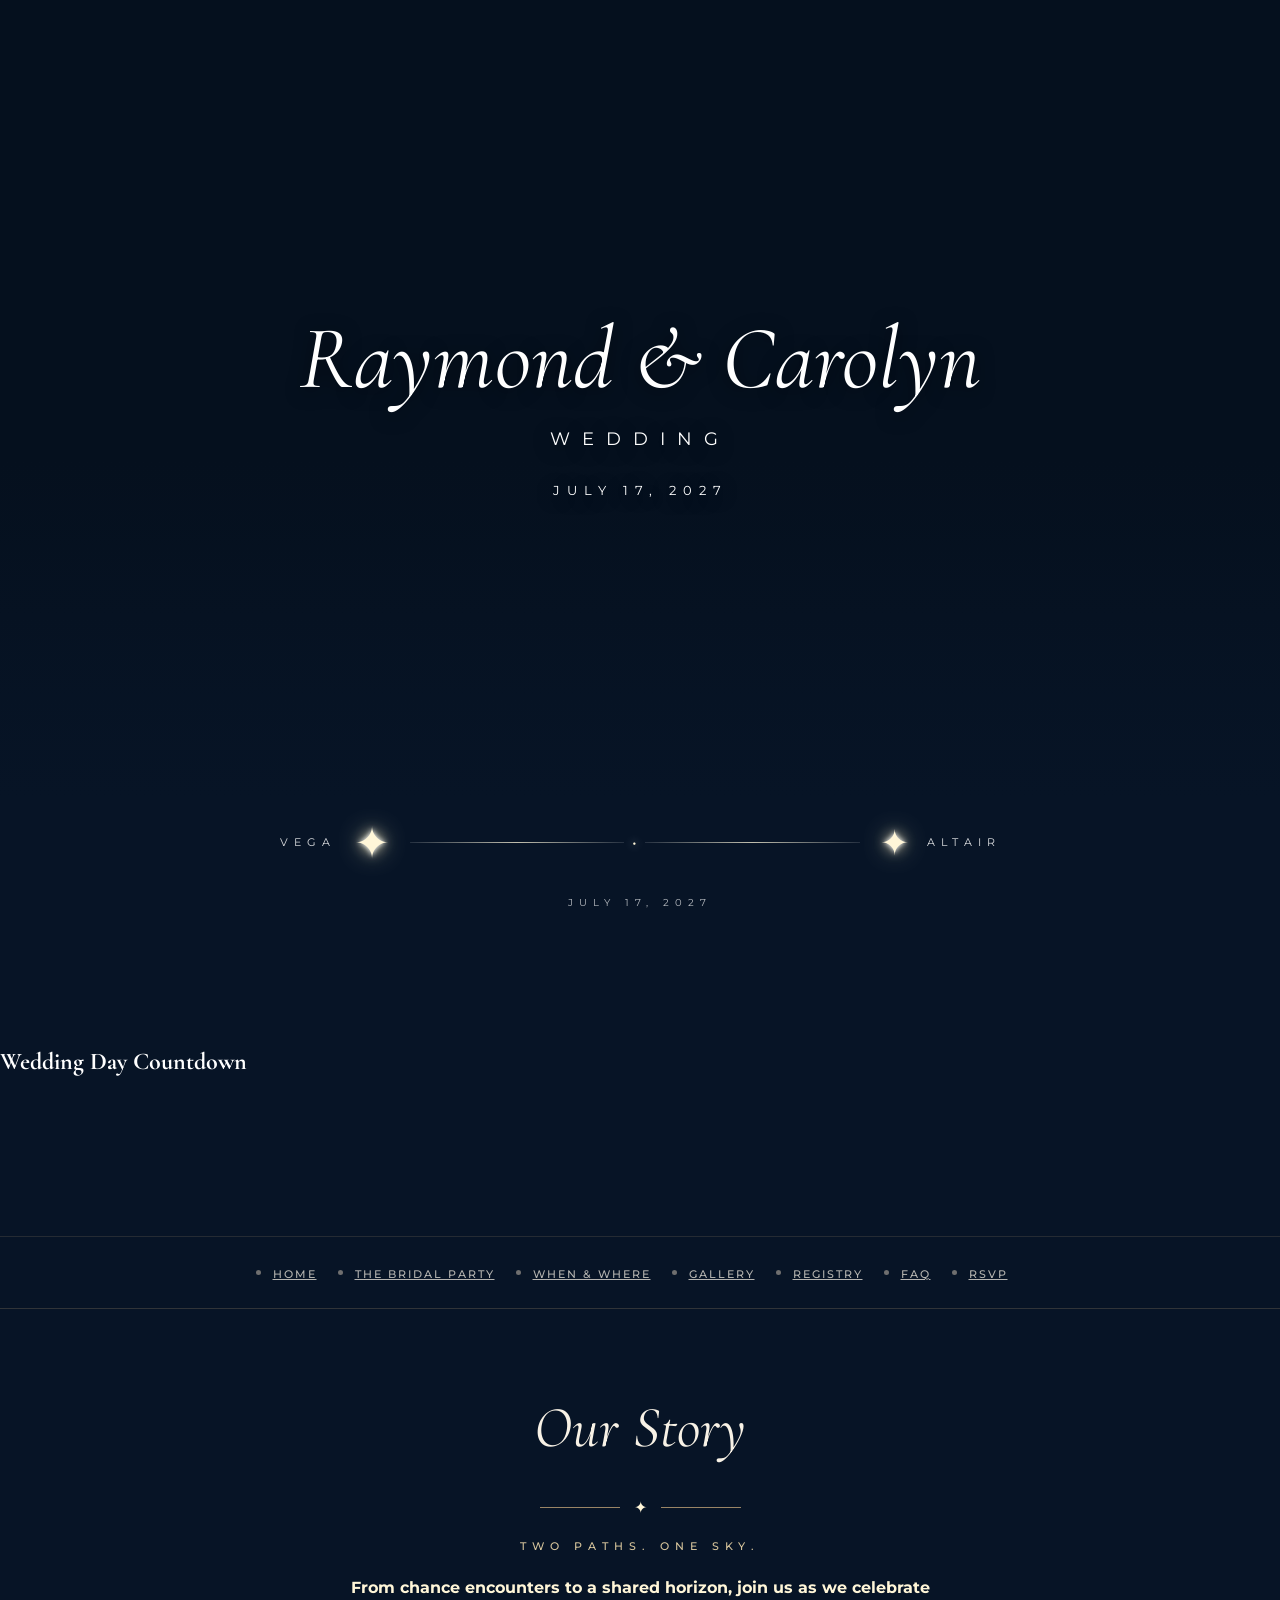
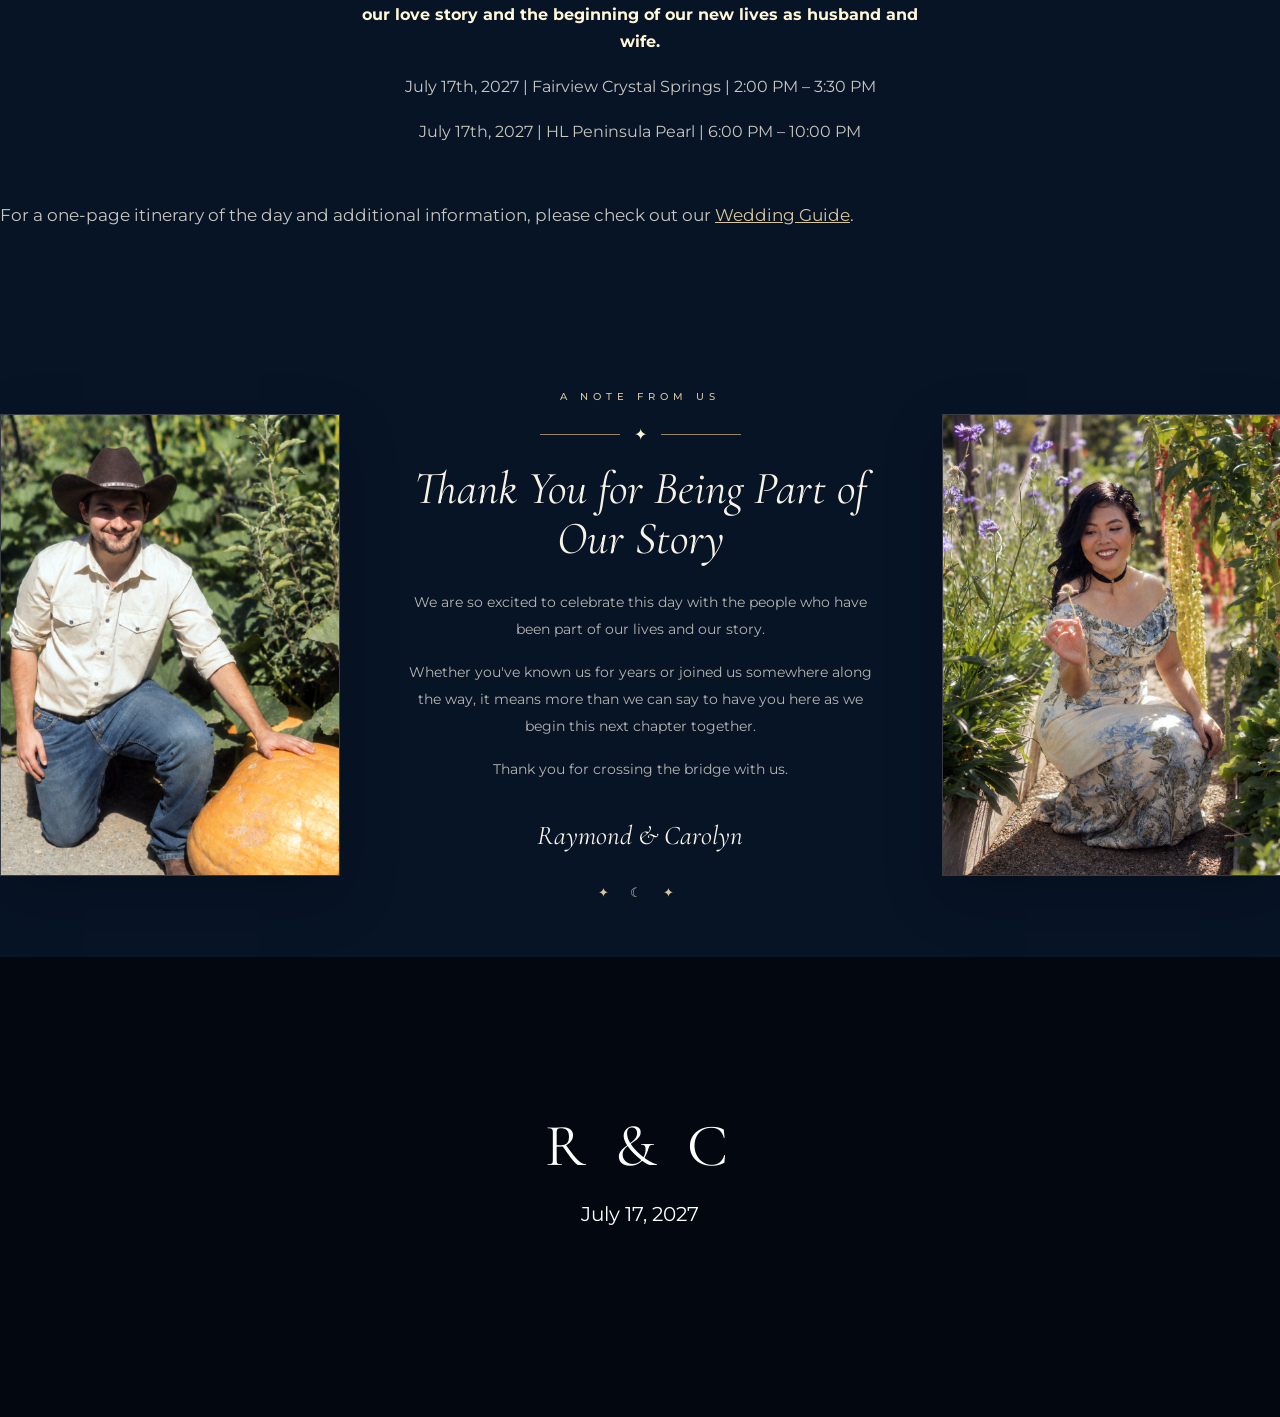
==== index.html @ 1fd416aa "Update index.html" ====
<!DOCTYPE html>
<html class="no-js" lang="en">

<head>
    <meta charset="utf-8">
    <meta http-equiv="X-UA-Compatible" content="IE=edge">
    <title>Raymond &amp; Carolyn's Wedding</title>
    <meta name="viewport" content="width=device-width, initial-scale=1">
    <meta name="description" content="Raymond &amp; Carolyn's Wedding — July 17, 2027">
    <link rel="icon" type="image/png" href="/images/favicon.png">
    <link rel="preconnect" href="https://fonts.googleapis.com">
    <link rel="preconnect" href="https://fonts.gstatic.com" crossorigin>
    <link href="https://fonts.googleapis.com/css2?family=Cormorant+Garamond:ital,wght@0,400;0,600;0,700;1,400&family=Montserrat:wght@300;400;500;600&display=swap" rel="stylesheet">
    <link rel="stylesheet" href="/css/animate.css">
    <link rel="stylesheet" href="/css/icomoon.css">
    <link rel="stylesheet" href="/css/bootstrap.css">
    <link rel="stylesheet" href="/css/superfish.css">
    <link rel="stylesheet" href="/css/magnific-popup.css">
    <link rel="stylesheet" href="/css/style.css?v=9">
    <script src="/js/modernizr-2.6.2.min.js"></script>
</head>

<body>
    <div id="fh5co-wrapper">
        <div id="fh5co-page">
            <section class="wedding-hero" data-section="home">
                <div class="wedding-hero-photo" aria-hidden="true"></div>
                <div class="wedding-hero-overlay" aria-hidden="true"></div>
                <div class="wedding-hero-content">
                    <h1>Raymond &amp; Carolyn</h1>
                    <h2>Wedding</h2>
                    <p>July 17, 2027</p>
                </div>
                <div class="wedding-hero-fade" aria-hidden="true"></div>
            </section>
            <section class="celestial-divider" aria-label="Vega and Altair">
                <div class="celestial-stars">
                    <div class="celestial-person"><span class="star-name">VEGA</span><span class="celestial-star vega-star">✦</span></div>
                    <div class="celestial-bridge" aria-hidden="true"><span class="bridge-line"></span><span class="bridge-star">•</span><span class="bridge-line"></span></div>
                    <div class="celestial-person"><span class="celestial-star altair-star">✦</span><span class="star-name">ALTAIR</span></div>
                </div>
                <p class="celestial-date">July 17, 2027</p>
            </section>
            <section id="fh5co-countdown" class="starry-section">
                <div class="container">
                    <div class="row">
                        <div class="col-md-8 col-md-offset-2 text-center animate-box">
                            <h1>Wedding Day Countdown</h1>
                            <p class="countdown"><span id="days"></span><span id="hours"></span><span id="minutes"></span><span id="seconds"></span></p>
                        </div>
                    </div>
                </div>
            </section>
            <header id="fh5co-header-section" class="sticky-banner">
                <div class="container">
                    <div class="nav-header"><a href="#" class="js-fh5co-nav-toggle fh5co-nav-toggle dark"><i></i></a>
                        <nav id="fh5co-menu-wrap" aria-label="Main navigation">
                            <ul class="sf-menu" id="fh5co-primary-menu">
                                <li class="active"><a href="/">Home</a></li>
                                <li><a href="/bridal-party/">The Bridal Party</a></li>
                                <li><a href="/when-where/">When &amp; Where</a></li>
                                <li><a href="/gallery/">Gallery</a></li>
                                <li><a href="/registry/">Registry</a></li>
                                <li><a href="/faq/">FAQ</a></li>
                                <li><a href="/rsvp/">RSVP</a></li>
                            </ul>
                        </nav>
                    </div>
                </div>
            </header>
            <section id="fh5co-couple" class="fh5co-section-gray">
                <div class="container">
                    <div class="story-intro animate-box">
                        <h2>Our Story</h2>
                        <div class="story-heading-divider" aria-hidden="true"><span></span><b>✦</b><span></span></div>
                        <h3>Two Paths. One Sky.</h3>
                        <p><strong>From chance encounters to a shared horizon, join us as we celebrate our love story and the beginning of our new lives as husband and wife.</strong></p>
                        <p>July 17th, 2027 &vert; Fairview Crystal Springs &vert; 2:00 PM &ndash; 3:30 PM</p>
                        <p>July 17th, 2027 &vert; HL Peninsula Pearl &vert; 6:00 PM &ndash; 10:00 PM</p>
                    </div>
                    <div class="row animate-box">
                        <div class="col-md-8 col-md-offset-2 text-center heading-section">
                            <p>For a one-page itinerary of the day and additional information, please check out our <a href="https://docs.google.com/document/d/1FgSLX2xswx-aN0wTXBvqNlOdIldnVwaAH5G4FfvW1Qo/edit?usp=sharing" target="_blank" rel="noopener">Wedding Guide</a>.</p>
                        </div>
                    </div>
                </div>
            </section>
            <section class="home-note-section">
                <div class="container">
                    <div class="home-note-wrap">
                        <!-- RAY -->
                        <figure class="home-note-photo animate-box">
                            <img src="/images/altair-pumpkin.png" alt="Raymond beside a pumpkin in the garden" loading="lazy">
                        </figure>
                        <!-- NOTE -->
                        <div class="home-note-copy animate-box">
                            <p class="home-note-eyebrow">A Note From Us</p>
                            <div class="story-heading-divider" aria-hidden="true"><span></span><b>✦</b><span></span></div>
                            <h2>Thank You for Being Part of Our Story</h2>
                            <p>We are so excited to celebrate this day with the people who have been part of our lives and our story.</p>
                            <p>Whether you've known us for years or joined us somewhere along the way, it means more than we can say to have you here as we begin this next chapter together.</p>
                            <p>Thank you for crossing the bridge with us.</p>
                            <p class="home-note-signature"> Raymond &amp; Carolyn</p>
                            <div class="home-note-stars" aria-hidden="true">✦ ☾ ✦</div>
                        </div>
                        <!-- CAROLYN -->
                        <figure class="home-note-photo animate-box">
                            <img src="/images/vega-flower.png" alt="Carolyn among flowers in the garden" loading="lazy">
                        </figure>
                    </div>
                </div>
            </section>
            <br></br>
            <footer>
                <div id="footer">
                    <div class="container">
                        <div class="row">
                            <div class="col-md-12 text-center">
                                <h2>R &amp; C</h2>
                                <p>July 17, 2027</p>
                            </div>
                        </div>
                    </div>
                </div>
            </footer>
        </div>
    </div>
    <script src="/js/jquery.min.js"></script>
    <script src="/js/jquery.easing.1.3.js"></script>
    <script src="/js/bootstrap.min.js"></script>
    <script src="/js/jquery.waypoints.min.js"></script>
    <script src="/js/jquery.stellar.min.js"></script>
    <script src="/js/hoverIntent.js"></script>
    <script src="/js/superfish.js"></script>
    <script src="/js/jquery.magnific-popup.min.js"></script>
    <script src="/js/magnific-popup-options.js"></script>
    <script src="/js/sticky.js"></script>
    <script src="/js/main.js"></script>
</body>

</html>
---- css/style.css ----
@font-face {
  font-family: 'icomoon';
  src: url("../fonts/icomoon/icomoon.eot?srf3rx");
  src: url("../fonts/icomoon/icomoon.eot?srf3rx#iefix") format("embedded-opentype"),
       url("../fonts/icomoon/icomoon.ttf?srf3rx") format("truetype"),
       url("../fonts/icomoon/icomoon.woff?srf3rx") format("woff"),
       url("../fonts/icomoon/icomoon.svg?srf3rx#icomoon") format("svg");
  font-weight: normal;
  font-style: normal;
}

:root {
  --navy: #071426;
  --midnight: #182845;
  --blue: #3E5A9A;
  --cornflower: #5F93E4;
  --ivory: #F5F2E9;
  --gold: #C2A679;
  --plum: #524566;
  --ink: #24324a;
}

html, body {
  margin: 0;
  padding: 0;
}

body {
  font-family: 'Montserrat', sans-serif;
  line-height: 1.7;
  font-size: 16px;
  background: #fff;
  color: #6f6f6f;
  overflow-x: hidden;
}

a {
  color: var(--blue);
  transition: .25s ease;
}

a:hover, a:focus {
  color: var(--midnight);
  text-decoration: none;
}

h1, h2, h3, h4, h5, h6 {
  font-family: 'Cormorant Garamond', serif;
  color: var(--ink);
}

p {
  font-family: 'Montserrat', sans-serif;
}

/* =========================================================
   HERO
   The CSS file lives in /css, so ../images/ is intentional.
   ========================================================= */

.wedding-hero {
  position: relative;
  width: 100%;
  height: 800px;
  overflow: hidden;
  background: var(--navy);
}

.wedding-hero-photo {
  position: absolute;
  inset: 0;
  background-image: url("../images/hat-kiss-zoom.png");
  background-size: 125%;
  background-position: center 40%;
  background-repeat: no-repeat;
  z-index: 0;
}

.wedding-hero-overlay {
  position: absolute;
  inset: 0;
  background: rgba(0, 0, 0, .22);
  z-index: 1;
}

.wedding-hero-content {
  position: absolute;
  z-index: 3;
  top: 51%;
  left: 50%;
  transform: translate(-50%, -50%);
  width: 92%;
  text-align: center;
  color: #fff;
  text-shadow: 0 3px 18px rgba(0,0,0,.55);
}

.wedding-hero-content h1 {
  margin: 0;
  color: #fff;
  font-size: clamp(54px, 7vw, 92px);
  font-weight: 400;
  font-style: italic;
  line-height: 1;
}

.wedding-hero-content h2 {
  margin: 20px 0 0;
  color: #fff;
  font-family: 'Montserrat', sans-serif;
  font-size: 18px;
  font-weight: 400;
  text-transform: uppercase;
  letter-spacing: 12px;
}

.wedding-hero-content p {
  margin: 25px 0 0;
  color: #fff;
  font-size: 13px;
  text-transform: uppercase;
  letter-spacing: 7px;
}

.wedding-hero-fade {
  position: absolute;
  z-index: 2;
  left: 0;
  right: 0;
  bottom: 0;
  height: 340px;
  pointer-events: none;
  background: linear-gradient(
    to bottom,
    rgba(7,20,38,0) 0%,
    rgba(7,20,38,.18) 20%,
    rgba(7,20,38,.65) 58%,
    var(--navy) 100%
  );
}

/* =========================================================
   VEGA + ALTAIR
   ========================================================= */

.celestial-divider {
  position: relative;
  margin-top: -1px;
  padding: 22px 30px 76px;
  overflow: hidden;
  text-align: center;
  color: #fff;
  background: transparent;
}

.celestial-stars {
  display: flex;
  align-items: center;
  justify-content: center;
  gap: 20px;
  max-width: 900px;
  margin: 0 auto;
}

.celestial-person {
  display: flex;
  align-items: center;
  gap: 18px;
  white-space: nowrap;
}

.star-name {
  font-family: 'Montserrat', sans-serif;
  color: rgba(255,255,255,.85);
  font-size: 11px;
  font-weight: 400;
  letter-spacing: 6px;
}

.celestial-star {
  display: inline-block;
  color: #fff6d8;
  line-height: 1;
  text-shadow:
    0 0 5px #fff,
    0 0 13px rgba(255,244,198,.95),
    0 0 28px rgba(255,244,198,.65);
}

.vega-star { font-size: 43px; }
.altair-star { font-size: 35px; }

.celestial-bridge {
  display: flex;
  flex: 1;
  align-items: center;
  max-width: 450px;
}

.bridge-line {
  flex: 1;
  height: 1px;
  background: linear-gradient(to right,
    rgba(255,255,255,.12),
    rgba(255,248,220,.75),
    rgba(255,255,255,.12));
}

.bridge-star {
  margin: 0 8px;
  color: #fff6d8;
  text-shadow: 0 0 8px #fff;
}

.celestial-date {
  margin: 30px 0 0;
  color: rgba(255,255,255,.7);
  font-size: 10px;
  text-transform: uppercase;
  letter-spacing: 6px;
}

/* =========================================================
   COUNTDOWN
   ========================================================= */

.starry-section {
  background: transparent;
  color: #fff;
}

#fh5co-countdown {
  padding: 55px 0;
}

#fh5co-countdown h1 {
  color: #fff;
  margin: 0 0 20px;
}

#fh5co-countdown .countdown {
  margin: 0;
  color: #fff;
  font-size: 46px;
}

#fh5co-countdown .countdown span {
  display: inline-block;
  margin: 0 22px;
}

#fh5co-countdown .countdown small {
  display: block;
  font-size: 13px;
  font-family: 'Montserrat', sans-serif;
}

/* =========================================================
   NAVIGATION / TEMPLATE JS HOOKS
   ========================================================= */

#fh5co-header-section {
  position: relative;
  z-index: 1022;
  width: 100%;
  background: rgba(255,255,255,.97);
  box-shadow: 0 1px 12px rgba(0,0,0,.06);
}

.stuck {
  position: fixed !important;
  top: 0 !important;
  left: 0;
  box-shadow: 0 2px 12px rgba(0,0,0,.08);
}

.nav-header {
  position: relative;
  float: left;
  width: 100%;
}

#fh5co-menu-wrap {
  position: relative;
  z-index: 2;
  display: block;
  float: right;
  margin-top: 10px;
}

.sf-menu {
  float: right;
  margin: 7px 0 0 !important;
}

.sf-menu a,
#fh5co-menu-wrap .sf-menu a {
  border: 0 !important;
  background: transparent !important;
  color: rgba(24,40,69,.72);
  font-family: 'Montserrat', sans-serif;
  font-size: 12px !important;
  font-weight: 500;
  letter-spacing: 1px;
  text-transform: uppercase;
}

.sf-menu a:hover,
.sf-menu a:focus,
.sf-menu li.active a {
  color: var(--blue) !important;
}

.sf-menu li,
.sf-menu li:hover,
.sf-menu li.sfHover {
  background: transparent;
}

/* Mobile menu icon */
.fh5co-nav-toggle {
  position: absolute;
  top: 0;
  right: 0;
  z-index: 9999;
  display: none;
  margin-top: 2em;
  cursor: pointer;
}

.fh5co-nav-toggle i,
.fh5co-nav-toggle i::before,
.fh5co-nav-toggle i::after {
  width: 30px;
  height: 2px;
  background: #111;
}

.fh5co-nav-toggle i {
  position: relative;
  display: inline-block;
}

.fh5co-nav-toggle i::before,
.fh5co-nav-toggle i::after {
  content: "";
  position: absolute;
  left: 0;
  transition: .2s;
}

.fh5co-nav-toggle i::before { top: -7px; }
.fh5co-nav-toggle i::after { bottom: -7px; }
.fh5co-nav-toggle.active i { background: transparent; }
.fh5co-nav-toggle.active i::before { top: 0; transform: rotate(45deg); }
.fh5co-nav-toggle.active i::after { bottom: 0; transform: rotate(-45deg); }

#offcanvas-menu {
  position: fixed;
  top: 0;
  bottom: 0;
  right: -240px;
  z-index: 99;
  display: none;
  width: 240px;
  padding: 20px;
  overflow-y: auto;
  background: #222;
}

#offcanvas-menu ul {
  padding: 0;
  margin: 0;
}

#offcanvas-menu li {
  margin: 0 0 10px;
  list-style: none;
}

#offcanvas-menu a {
  color: rgba(255,255,255,.65);
}

/* =========================================================
   STORY / COUPLE
   ========================================================= */

.fh5co-section-gray {
  background: var(--ivory);
}

#fh5co-couple {
  padding: 70px 0 90px;
}

.story-intro {
  max-width: 700px;
  margin: 0 auto 55px;
  text-align: center;
}

.story-intro h2 {
  margin: 0;
  color: var(--midnight);
  font-size: 58px;
  font-weight: 400;
  font-style: italic;
}

.story-heading-divider {
  display: flex;
  align-items: center;
  justify-content: center;
  gap: 14px;
  max-width: 250px;
  margin: 16px auto;
}

.story-heading-divider span {
  width: 80px;
  height: 1px;
  background: var(--gold);
}

.story-heading-divider b {
  color: var(--midnight);
  font-weight: 400;
}

.story-intro h3 {
  margin: 0;
  color: var(--midnight);
  font-family: 'Montserrat', sans-serif;
  font-size: 11px;
  font-weight: 500;
  text-transform: uppercase;
  letter-spacing: 6px;
}

.story-intro p {
  max-width: 600px;
  margin: 18px auto 0;
  color: #69645d;
}

.couple-cats {
  display: flex;
  align-items: center;
  justify-content: center;
  flex-wrap: wrap;
}

.cat-side { padding: 0; }
.cat-left { text-align: right; }
.cat-right { text-align: left; }

#fh5co-couple .cat-side img {
  display: inline-block;
  max-width: 90%;
  height: auto;
  margin-bottom: 20px;
  border-radius: 50%;
}

.cat-heart {
  display: flex;
  align-items: center;
  justify-content: center;
  padding: 0;
}

.cat-heart svg {
  width: 55px;
  height: 55px;
  fill: var(--plum);
}

.heading-section {
  padding-bottom: 1em;
  margin-bottom: 2.2em;
}

.heading-section h2 {
  color: var(--blue);
  font-size: 50px;
  font-weight: 400;
}

.heading-section p {
  font-size: 17px;
}

/* =========================================================
   WEDDING COLORS
   ========================================================= */

#fh5co-colors {
  padding: 75px 0;
  background: #fff;
}

.colors-title {
  padding: 20px 0;
  margin: 0 0 15px;
  color: var(--midnight);
  font-size: 52px;
  font-style: italic;
  font-weight: 400;
}

.palette {
  display: flex;
  gap: 24px;
  justify-content: center;
  flex-wrap: wrap;
  margin-bottom: 15px;
}

.color-item {
  display: flex;
  align-items: center;
  justify-content: center;
  transition: transform .3s ease;
}

.color-item:hover {
  transform: translateY(-5px);
}

.color-circle {
  width: 80px;
  height: 80px;
  border-radius: 50%;
  box-shadow: 0 6px 20px rgba(0,0,0,.15);
}

.c1 { background: #3E5A9A; }
.c2 { background: #C2A679; }
.c3 { background: #182845; }
.c4 { background: #F5F2E9; border: 1px solid #ded8ca; }
.c5 { background: #5F93E4; }
.c6 { background: #524566; }

/* =========================================================
   REGISTRY
   ========================================================= */

#fh5co-gift-registry {
  padding: 0;
}

.starry-bg {
  padding: 75px 0;
}

.registry-copy h2,
.registry-options h2 {
  color: #fff;
}

.registry-copy h2 {
  font-size: 50px;
}

.registry-copy p,
.registry-options p {
  color: #fff;
}

.qr-frame {
  margin: 0 50px;
  padding: 10px;
  background: #fff;
}

.qr-frame img {
  width: 100%;
}

.registry-cat {
  display: block;
  width: 150px;
  height: 150px;
  object-fit: contain;
  margin: 0 auto;
}

/* =========================================================
   FOOTER
   ========================================================= */

#footer {
  position: relative;
  min-height: 300px;
  padding: 80px 0;
  color: #fff;
  background-image: url("../images/footer.jpg");
  background-size: cover;
  background-position: center;
  background-repeat: no-repeat;
}

#footer::before {
  content: "";
  position: absolute;
  inset: 0;
  background: rgba(0,0,0,.58);
}

#footer > * {
  position: relative;
  z-index: 1;
}

#footer h2 {
  margin: 0 0 10px;
  color: #fff;
  font-size: 60px;
}

#footer p {
  color: #fff;
}

/* Existing template animation hook */
.js .animate-box {
  opacity: 0;
}

#fh5co-wrapper {
  position: relative;
  overflow-x: hidden;
}

/*
#fh5co-page {
  position: relative;
  transition: .5s;
}*/
#fh5co-page {
  position: relative;
  transition: .5s;

  /* Continuous gradual starry-blue background */
  background-color: #071426;
  background-image: url("../images/starry-bg.png");
  background-repeat: repeat-y;
  background-position: top center;
  background-size: 100% auto;
}

.fh5co-offcanvas #fh5co-page {
  transform: translateX(-240px);
}

/* =========================================================
   RESPONSIVE
   ========================================================= */





/* =========================================================
   2026 CELESTIAL THEME — FINAL OVERRIDES
   Keep this section at the end of the file.
   ========================================================= */

html,
body,
#fh5co-wrapper,
#fh5co-page {
  background: #071426;
}

/* Homepage section backgrounds */
.celestial-divider {
  background-color: #071426;
  background-image: url("../images/starry-bg.png");
  background-size: cover;
  background-position: center top;
  background-repeat: no-repeat;
}

.starry-section {
  background-color: #071426;
  background-image: url("../images/countdown-bg.png");
  background-size: cover;
  background-position: center top;
  background-repeat: no-repeat;
  color: #fff;
}

.fh5co-section-gray,
#fh5co-couple {
  background: #071426;
}

#fh5co-couple {
  color: rgba(248,242,230,.82);
}

.story-intro h2,
.heading-section h2,
.colors-title {
  color: #f8f2e6;
}

.story-intro h3 {
  color: #d8c69d;
}

.story-intro p,
.heading-section p,
#fh5co-couple p,
#fh5co-colors p {
  color: rgba(248,242,230,.80);
}

#fh5co-couple strong {
  color: #fff6d8;
}

#fh5co-couple a,
#fh5co-colors a {
  color: #d8c69d;
}

#fh5co-couple a:hover,
#fh5co-colors a:hover {
  color: #fff6d8;
}

.story-heading-divider span {
  background: rgba(194,166,121,.78);
}

.story-heading-divider b {
  color: #fff6d8;
}

#fh5co-colors {
  background: #071426;
}

/* Homepage registry keeps its own later-stage sky */
#fh5co-gift-registry {
  padding: 0;
  background-color: #071426;
  background-image: url("../images/registry-bg.png");
  background-size: cover;
  background-position: center top;
  background-repeat: no-repeat;
}

#fh5co-gift-registry .starry-bg {
  padding: 75px 0;
  background: transparent;
}

.registry-copy h2,
.registry-options h2 {
  color: #f8f2e6;
}

.registry-copy p,
.registry-options p {
  color: rgba(248,242,230,.80);
}

/* Navigation */
#fh5co-header-section {
  position: relative;
  z-index: 1022;
  width: 100%;
  background: #071426;
  border-top: 1px solid rgba(194,166,121,.16);
  border-bottom: 1px solid rgba(194,166,121,.22);
  box-shadow: none;
}

.nav-header {
  position: relative;
  width: 100%;
  float: none;
  text-align: center;
}

#fh5co-menu-wrap {
  position: relative;
  z-index: 2;
  display: inline-block;
  float: none;
  margin: 0;
}

.sf-menu {
  float: none;
  display: inline-flex;
  align-items: center;
  justify-content: center;
  gap: 38px;
  margin: 0 !important;
  padding: 22px 0 !important;
}

.sf-menu li,
.sf-menu li:hover,
.sf-menu li.sfHover {
  float: none;
  background: transparent !important;
}

.sf-menu a,
#fh5co-menu-wrap .sf-menu a {
  padding: 0 !important;
  border: 0 !important;
  background: transparent !important;
  color: rgba(248,242,230,.72) !important;
  font-family: 'Montserrat', sans-serif;
  font-size: 11px !important;
  font-weight: 500;
  letter-spacing: 2px;
  text-transform: uppercase;
}

.sf-menu a:hover,
.sf-menu a:focus,
.sf-menu li.active a {
  color: #fff6d8 !important;
}

#fh5co-header-section.stuck,
.stuck {
  position: fixed !important;
  top: 0 !important;
  left: 0;
  right: 0;
  background: rgba(7,20,38,.88) !important;
  backdrop-filter: blur(12px);
  -webkit-backdrop-filter: blur(12px);
  border-bottom: 1px solid rgba(194,166,121,.18);
  box-shadow: 0 8px 30px rgba(0,0,0,.16);
}

/* Prevent the JS-generated mobile nav from appearing as a giant desktop list. */
#offcanvas-menu {
  display: none;
  background: #071426;
  border-left: 1px solid rgba(194,166,121,.2);
}

#offcanvas-menu ul {
  margin: 0;
  padding: 0;
}

#offcanvas-menu li {
  margin: 0;
  padding: 0;
  list-style: none;
}

#offcanvas-menu a {
  display: block;
  padding: 10px 0;
  color: rgba(248,242,230,.8);
}

/* =========================================================
   SHARED SECONDARY-PAGE HERO
   Change only the page-specific background URL later.
   ========================================================= */

.subpage-hero {
  position: relative;
  min-height: 565px;
  display: flex;
  align-items: center;
  justify-content: center;
  overflow: hidden;
  background-color: #071426;
  background-size: cover;
  background-position: center;
  background-repeat: no-repeat;
  text-align: center;
}

.subpage-hero-overlay {
  position: absolute;
  inset: 0;
  z-index: 1;
  background: linear-gradient(
    to bottom,
    rgba(7,20,38,.24),
    rgba(7,20,38,.52)
  );
}

.subpage-hero-content {
  position: relative;
  z-index: 2;
  width: 92%;
  max-width: 1000px;
  padding: 60px 20px;
  color: #fff;
  text-shadow: 0 3px 18px rgba(0,0,0,.40);
}

.subpage-eyebrow {
  margin: 0 0 24px;
  color: #d8c69d;
  font-family: 'Montserrat', sans-serif;
  font-size: 11px;
  font-weight: 500;
  letter-spacing: 7px;
  text-transform: uppercase;
}

.subpage-hero-content h1 {
  margin: 0;
  color: #f8f2e6;
  font-size: clamp(60px, 7vw, 96px);
  font-weight: 400;
  font-style: italic;
  line-height: 1;
}

.subpage-divider {
  display: flex;
  align-items: center;
  justify-content: center;
  gap: 20px;
  width: min(330px, 70vw);
  margin: 40px auto 30px;
}

.subpage-divider span {
  flex: 1;
  height: 1px;
  background: rgba(194,166,121,.72);
}

.subpage-divider b {
  color: #fff6d8;
  font-size: 18px;
  font-weight: 400;
}

.subpage-location {
  margin: 0;
  color: rgba(248,242,230,.82);
  font-family: 'Montserrat', sans-serif;
  font-size: 12px;
  font-weight: 400;
  letter-spacing: 6px;
  text-transform: uppercase;
}

/* Temporary hero images. Swap these URLs independently later. */
.when-where-hero {
  background-image: url("/images/into-the-garden.png");
}

.registry-hero {
  background-image: url("/images/ring-closeup.png");
}

.bridal-party-hero {
  background-image: url("/images/first-meeting.png");
}

.gallery-hero {
  background-image: url("/images/garden-run.png");
}

.faq-hero {
  background-image: url("/images/veil-of-vega.png");
}

.rsvp-hero {
  background-image: url("/images/kitchen-run.png");
}

/* =========================================================
   WHEN & WHERE
   ========================================================= */

#when-where-page {
  background-color: #071426;
  background-image:
    linear-gradient(to bottom, rgba(7,20,38,.78), #071426 76%),
    url("../images/registry-bg.png");
  background-size: cover;
  background-position: center top;
  background-repeat: no-repeat;
}

.ww-section {
  padding: 90px 0;
}

.ww-heading {
  max-width: 760px;
  margin: 0 auto 55px;
  text-align: center;
}

.ww-kicker {
  margin: 0 0 12px;
  color: #d8c69d;
  font-family: 'Montserrat', sans-serif;
  font-size: 10px;
  font-weight: 500;
  letter-spacing: 5px;
  text-transform: uppercase;
}

.ww-heading h2,
.ww-between-inner h2 {
  margin: 0;
  color: #f8f2e6;
  font-size: 52px;
  font-weight: 400;
  font-style: italic;
  line-height: 1.1;
}

.ww-heading > p:not(.ww-kicker),
.ww-between-inner > p:not(.ww-kicker) {
  max-width: 650px;
  margin: 0 auto;
  color: rgba(248,242,230,.72);
  font-size: 14px;
  line-height: 1.9;
}

.ww-heading-divider {
  display: flex;
  align-items: center;
  justify-content: center;
  gap: 14px;
  width: 250px;
  margin: 20px auto 24px;
}

.ww-heading-divider span {
  width: 80px;
  height: 1px;
  background: rgba(194,166,121,.68);
}

.ww-heading-divider b {
  color: #fff6d8;
  font-weight: 400;
}

.ww-event-row {
  display: flex;
  flex-wrap: wrap;
}

.ww-event-row > div {
  display: flex;
  margin-bottom: 30px;
}

.ww-event-card {
  width: 100%;
  overflow: hidden;
  border: 1px solid rgba(194,166,121,.22);
  background: rgba(17,34,58,.72);
  box-shadow: 0 20px 60px rgba(0,0,0,.16);
}

.ww-event-photo {
  height: 310px;
  background-size: cover;
  background-position: center;
  background-repeat: no-repeat;
}

.ww-event-content {
  padding: 38px 42px 42px;
  text-align: center;
}

.ww-event-label,
.ww-hotel-label,
.ww-airport-label {
  margin: 0 0 12px;
  color: #d8c69d;
  font-family: 'Montserrat', sans-serif;
  font-size: 9px;
  font-weight: 500;
  letter-spacing: 4px;
  text-transform: uppercase;
}

.ww-event-content h3 {
  margin: 0;
  color: #f8f2e6;
  font-size: 34px;
  font-weight: 500;
}

.ww-event-time {
  margin: 10px 0 0;
  color: #d8c69d;
  font-family: 'Montserrat', sans-serif;
  font-size: 12px;
  letter-spacing: 1px;
}

.ww-small-divider {
  width: 45px;
  height: 1px;
  margin: 23px auto;
  background: rgba(194,166,121,.55);
}

.ww-event-content p {
  color: rgba(248,242,230,.72);
}

.ww-address {
  margin: 24px 0 10px;
  color: #f8f2e6 !important;
  font-size: 13px;
  line-height: 1.7;
}

.ww-detail {
  margin: 0;
  color: rgba(248,242,230,.58) !important;
  font-size: 12px;
}

.ww-venue-link {
  margin: 20px 0 22px;
}

.ww-venue-link a {
  color: #d8c69d;
  font-family: 'Montserrat', sans-serif;
  font-size: 10px;
  font-weight: 500;
  letter-spacing: 2px;
  text-transform: uppercase;
  border-bottom: 1px solid rgba(216,198,157,.45);
  padding-bottom: 4px;
}

.ww-venue-link a:hover {
  color: #fff6d8;
  border-color: #fff6d8;
}

.ww-button {
  display: inline-block;
  margin-top: 28px;
  padding: 13px 25px;
  border: 1px solid rgba(194,166,121,.62);
  color: #f8f2e6 !important;
  background: transparent;
  font-family: 'Montserrat', sans-serif;
  font-size: 9px;
  font-weight: 500;
  letter-spacing: 2px;
  text-transform: uppercase;
}

.ww-button:hover,
.ww-button:focus {
  background: #d8c69d;
  border-color: #d8c69d;
  color: #071426 !important;
}

.ww-between {
  padding: 72px 0;
  border-top: 1px solid rgba(194,166,121,.12);
  border-bottom: 1px solid rgba(194,166,121,.12);
  background: rgba(24,40,69,.34);
}

.ww-between-inner {
  max-width: 760px;
  margin: 0 auto;
  text-align: center;
}

.ww-airport {
  display: flex;
  align-items: center;
  gap: 30px;
  max-width: 760px;
  margin: 0 auto 45px;
  padding: 28px 35px;
  border: 1px solid rgba(194,166,121,.20);
  background: rgba(24,40,69,.38);
}

.ww-airport-code {
  flex: 0 0 auto;
  color: #f8f2e6;
  font-family: 'Cormorant Garamond', serif;
  font-size: 52px;
  line-height: 1;
}

.ww-airport h3 {
  margin: 0 0 5px;
  color: #f8f2e6;
  font-size: 25px;
}

.ww-airport p:last-child {
  margin: 0;
  color: rgba(248,242,230,.62);
  font-size: 12px;
}

.ww-hotels {
  display: flex;
  flex-wrap: wrap;
}

.ww-hotels > div {
  display: flex;
  margin-bottom: 30px;
}

.ww-hotel-card {
  width: 100%;
  padding: 30px;
  border: 1px solid rgba(194,166,121,.17);
  background: rgba(13,29,51,.62);
  text-align: center;
}

.ww-hotel-card h3 {
  margin: 0 0 12px;
  color: #f8f2e6;
  font-size: 25px;
}

.ww-hotel-card p:last-child {
  margin: 0;
  color: rgba(248,242,230,.60);
  font-size: 12px;
}

.ww-map-card {
  max-width: 1000px;
  margin: 0 auto;
  overflow: hidden;
  border: 1px solid rgba(194,166,121,.20);
  background: rgba(24,40,69,.38);
}

.ww-map {
    width: 100%;
    aspect-ratio: 16 / 9;
    background-size: contain;
    background-position: center;
    background-repeat: no-repeat;
    min-height: 0;
}

.ww-route-summary {
  padding: 42px 55px 45px;
  border-top: 1px solid rgba(194,166,121,.15);
  text-align: center;
}

.ww-route-distance {
  margin-bottom: 28px;
  color: #d8c69d;
  font-family: 'Montserrat', sans-serif;
  font-size: 10px;
  font-weight: 500;
  letter-spacing: 4px;
  text-transform: uppercase;
}

.ww-route-journey {
  display: grid;
  grid-template-columns:
    minmax(220px,1fr)
    minmax(120px,240px)
    minmax(220px,1fr);
  align-items: center;
  max-width: 900px;
  margin: 0 auto;
}

.ww-route-point {
  text-align: center;
}

.ww-route-point span {
  display: block;
  margin-bottom: 10px;
  color: #d8c69d;
  font-family: 'Montserrat', sans-serif;
  font-size: 9px;
  font-weight: 500;
  letter-spacing: 3px;
  text-transform: uppercase;
}

.ww-route-point strong {
  display: block;
  color: #f8f2e6;
  font-family: 'Cormorant Garamond', serif;
  font-size: 25px;
  font-weight: 500;
  line-height: 1.2;
}

.ww-route-connector {
  display: flex;
  align-items: center;
  justify-content: center;
  gap: 10px;
  padding: 0 18px;
}

.ww-route-connector span {
  flex: 1;
  height: 1px;
  background: rgba(194,166,121,.50);
}

.ww-route-connector b {
  flex: 0 0 auto;
  color: #fff6d8;
  font-size: 15px;
  font-weight: 400;
}

.ww-map-action {
  margin-top: 36px;
  text-align: center;
}

.ww-map-action .ww-button {
  margin-top: 0;
  min-width: 290px;
}

/* =========================================================
   REGISTRY PAGE
   ========================================================= */

#registry-page {
  background: #071426;
  color: rgba(248,242,230,.78);
}

.registry-section {
  padding: 95px 0 100px;
  background:
    linear-gradient(to bottom, rgba(7,20,38,.78), #071426 76%),
    url("../images/registry-bg.png");
  background-size: cover;
  background-position: center top;
  background-repeat: no-repeat;
}

.registry-intro {
  max-width: 760px;
  margin: 0 auto 65px;
  text-align: center;
}

.registry-kicker {
  margin: 0 0 12px;
  color: #d8c69d;
  font-family: 'Montserrat', sans-serif;
  font-size: 10px;
  font-weight: 500;
  letter-spacing: 5px;
  text-transform: uppercase;
}

.registry-intro h2 {
  margin: 0;
  color: #f8f2e6;
  font-size: 52px;
  font-weight: 400;
  font-style: italic;
  line-height: 1.1;
}

.registry-title-divider {
  display: flex;
  align-items: center;
  justify-content: center;
  gap: 14px;
  width: 250px;
  margin: 22px auto;
}

.registry-title-divider span {
  width: 80px;
  height: 1px;
  background: rgba(194,166,121,.72);
}

.registry-title-divider b {
  color: #fff6d8;
  font-weight: 400;
}

.registry-intro > p:not(.registry-kicker) {
  max-width: 680px;
  margin: 0 auto 16px;
  color: rgba(248,242,230,.76);
  font-size: 15px;
  line-height: 1.9;
}

#registry-page .registry-options {
  display: flex;
  flex-wrap: wrap;
  margin-top: 15px;
}

#registry-page .registry-options > div {
  display: flex;
  margin-bottom: 30px;
}

.registry-card {
  position: relative;
  display: flex;
  flex-direction: column;
  width: 100%;
  min-height: 555px;
  padding: 34px 32px 38px;
  border: 1px solid rgba(194,166,121,.24);
  background: rgba(13,29,51,.76);
  box-shadow: 0 20px 60px rgba(0,0,0,.16);
  text-align: center;
  transition: transform .25s ease, border-color .25s ease, background .25s ease;
}

.registry-card:hover {
  transform: translateY(-4px);
  border-color: rgba(194,166,121,.52);
  background: rgba(18,37,63,.84);
}

.registry-card-number {
  margin: 0 0 14px;
  color: rgba(216,198,157,.52) !important;
  font-family: 'Montserrat', sans-serif;
  font-size: 9px;
  letter-spacing: 3px;
}

.registry-card h3 {
  margin: 0;
  color: #f8f2e6;
  font-size: 38px;
  font-weight: 500;
}

.registry-card-divider {
  width: 45px;
  height: 1px;
  margin: 18px auto 28px;
  background: rgba(194,166,121,.55);
}

.registry-qr {
  display: flex;
  align-items: center;
  justify-content: center;
  width: 230px;
  height: 230px;
  margin: 0 auto 25px;
  padding: 12px;
  background: #fff;
  box-shadow: 0 12px 35px rgba(0,0,0,.18);
}

.registry-qr img {
  display: block;
  width: 100%;
  height: 100%;
  object-fit: contain;
}

#registry-page .registry-cat {
  display: flex;
  align-items: center;
  justify-content: center;
  width: 270px;
  height: 230px;
  max-width: 100%;
  margin: 0 auto 25px;
}

#registry-page .registry-cat img {
  display: block;
  width: 245px;
  max-width: 100%;
  height: auto;
  object-fit: contain;
}

.registry-account {
  margin: 0 0 15px;
  color: #f8f2e6 !important;
  font-size: 12px;
  font-weight: 500;
  letter-spacing: 1px;
}

.registry-card-note {
  max-width: 270px;
  margin: auto auto 0;
  color: rgba(248,242,230,.65) !important;
  font-size: 13px;
  line-height: 1.7;
}

.registry-closing {
  max-width: 650px;
  margin: 50px auto 0;
  text-align: center;
}

.registry-closing-star {
  margin-bottom: 18px;
  color: #fff6d8;
  font-size: 14px;
}

.registry-closing p {
  margin: 0;
  color: rgba(248,242,230,.72);
  font-family: 'Cormorant Garamond', serif;
  font-size: 22px;
  font-style: italic;
}

/* =========================================================
   FOOTER
   ========================================================= */

#footer {
  position: relative;
  min-height: 300px;
  padding: 80px 0;
  color: #fff;
  background-image: url("../images/footer.jpg");
  background-size: cover;
  background-position: center;
  background-repeat: no-repeat;
}

#footer::before {
  content: "";
  position: absolute;
  inset: 0;
  background: rgba(0,0,0,.58);
}

#footer > * {
  position: relative;
  z-index: 1;
}

#footer .container {
  display: flex;
  min-height: 240px;
  flex-direction: column;
  align-items: center;
  justify-content: center;
  text-align: center;
  transform: translateY(15px);
}

#footer h2 {
  margin: 0;
  color: #fff;
  font-size: 60px;
  font-weight: 400;
  line-height: 1;
  letter-spacing: 8px;
}

#footer p {
  margin: 24px 0 0;
  color: #fff;
  font-size: 20px;
  line-height: 1.4;
}

/* =========================================================
   RESPONSIVE — NEW PAGE COMPONENTS
   ========================================================= */






/* =========================================================
   BRIDAL PARTY / FAMILY PAGE
   ========================================================= */

#bridal-party-page {
    padding: 80px 0 95px;
    background: #071426;
    color: rgba(248, 242, 230, 0.82);
}

.bp-intro {
    max-width: 720px;
    margin: 0 auto 65px;
    text-align: center;
}

.bp-eyebrow,
.bp-group-heading > span {
    display: block;
    margin-bottom: 12px;
    color: #d8c69d;
    font-family: 'Montserrat', sans-serif;
    font-size: 11px;
    font-weight: 500;
    letter-spacing: 5px;
    text-transform: uppercase;
}

.bp-intro h2 {
    margin: 0;
    color: #f8f2e6;
    font-family: 'Cormorant Garamond', Georgia, serif;
    font-size: 52px;
    font-weight: 400;
}

.bp-intro > p:last-child {
    max-width: 610px;
    margin: 18px auto 0;
    color: rgba(248, 242, 230, 0.72);
    font-family: 'Montserrat', sans-serif;
    font-size: 15px;
    line-height: 1.8;
}

.bp-heading-divider,
.bp-section-divider {
    display: flex;
    align-items: center;
    justify-content: center;
    gap: 14px;
}

.bp-heading-divider {
    max-width: 250px;
    margin: 16px auto;
}

.bp-heading-divider span,
.bp-section-divider span {
    display: block;
    height: 1px;
    background: rgba(194, 166, 121, 0.58);
}

.bp-heading-divider span {
    width: 80px;
}

.bp-heading-divider b,
.bp-section-divider b {
    color: #fff6d8;
    font-weight: 400;
}

.bp-group {
    margin-bottom: 35px;
}

.bp-group-heading {
    margin-bottom: 38px;
    text-align: center;
}

.bp-group-heading > span {
    margin-bottom: 5px;
}

.bp-group-heading h3 {
    margin: 0;
    color: #f8f2e6;
    font-family: 'Cormorant Garamond', Georgia, serif;
    font-size: 38px;
    font-weight: 400;
}

.bp-grid {
    display: flex;
    flex-wrap: wrap;
    justify-content: center;
}

.bp-person {
    max-width: 320px;
    margin: 0 auto 55px;
    text-align: center;
}

/*
 * Portrait files may be 800x1000 (4:5), but they should NOT display
 * at that size.  The frame is intentionally capped at 280px wide.
 */
.bp-photo {
    width: 100%;
    max-width: 280px;
    aspect-ratio: 4 / 5;
    margin: 0 auto 24px;
    overflow: hidden;
    background: rgba(24, 40, 69, 0.35);
    border: 1px solid rgba(194, 166, 121, 0.22);
}

/*
 * Use contain so unusual test images or tightly-cropped originals
 * are not magnified into extreme close-ups.  A true 4:5 portrait
 * will naturally fill the frame.
 */
.bp-photo img {
    display: block;
    width: 100%;
    height: 100%;
    object-fit: contain;
    object-position: center;
}

.bp-person h4 {
    margin: 0 0 7px;
    color: #f8f2e6;
    font-family: 'Cormorant Garamond', Georgia, serif;
    font-size: 29px;
    font-weight: 400;
    line-height: 1.2;
}

.bp-role {
    margin: 0;
    color: #d8c69d !important;
    font-family: 'Montserrat', sans-serif;
    font-size: 10px;
    font-weight: 500;
    letter-spacing: 2.5px;
    line-height: 1.5;
    text-transform: uppercase;
}

.bp-description {
    max-width: 280px;
    margin: 15px auto 0;
    color: rgba(248, 242, 230, 0.64) !important;
    font-family: 'Montserrat', sans-serif;
    font-size: 13px;
    line-height: 1.7;
}

.bp-section-divider {
    max-width: 520px;
    margin: 30px auto 75px;
}

.bp-section-divider span {
    width: 200px;
}

.bp-family-section {
    padding-top: 5px;
}

.bp-family-section > .bp-intro {
    margin-bottom: 55px;
}

.bp-family-group {
    margin-bottom: 25px;
}

.bp-family-person {
    max-width: 260px;
}

.bp-family-person .bp-photo {
    max-width: 230px;
}

.bp-memorial-label {
    margin: 12px 0 0;
    color: rgba(216, 198, 157, 0.78) !important;
    font-family: 'Montserrat', sans-serif;
    font-size: 9px;
    font-weight: 500;
    letter-spacing: 2px;
    text-transform: uppercase;
}

/* Keep the two family columns visually balanced on desktop. */








#faq-page {
  background: #071426;
  color: rgba(248, 242, 230, 0.82);
}

#faq-page {
    padding: 0;
    color: rgba(248,242,230,.78);
}

.faq-section {
    padding: 90px 0 105px;
    background: transparent;
    color: rgba(248,242,230,.78);
}

.faq-intro {
    max-width: 760px;
    margin: 0 auto 65px;
    padding: 0 20px;
    text-align: center;
}

.faq-eyebrow,
.faq-kicker,
.faq-group-heading > span {
    display: block;
    margin: 0 0 12px;
    color: #d8c69d;
    font-family: 'Montserrat', sans-serif;
    font-size: 10px;
    font-weight: 500;
    letter-spacing: 5px;
    text-transform: uppercase;
}

.faq-intro h2,
.faq-group-heading h2,
.faq-group-heading h3 {
    margin: 0;
    color: #f8f2e6;
    font-family: 'Cormorant Garamond', Georgia, serif;
    font-weight: 400;
}

.faq-intro h2 {
    font-size: 54px;
    font-style: italic;
    line-height: 1.08;
}

.faq-intro > p:not(.faq-eyebrow):not(.faq-kicker) {
    max-width: 650px;
    margin: 20px auto 0;
    color: rgba(248,242,230,.70);
    font-size: 14px;
    line-height: 1.9;
}

.faq-heading-divider,
.faq-title-divider {
    display: flex;
    align-items: center;
    justify-content: center;
    gap: 14px;
    width: 250px;
    margin: 20px auto 24px;
}

.faq-heading-divider span,
.faq-title-divider span {
    width: 80px;
    height: 1px;
    background: rgba(194,166,121,.68);
}

.faq-heading-divider b,
.faq-title-divider b {
    color: #fff6d8;
    font-weight: 400;
}

.faq-group {
    max-width: 900px;
    margin: 0 auto 70px;
}

.faq-group:last-child { margin-bottom: 0; }

.faq-group-heading {
    margin-bottom: 28px;
    text-align: center;
}

.faq-group-heading h2,
.faq-group-heading h3 {
    font-size: 36px;
    line-height: 1.15;
}

.faq-list,
.faq-accordion {
    max-width: 900px;
    margin: 0 auto;
}

.faq-item {
    border-top: 1px solid rgba(194,166,121,.22);
    background: rgba(13,29,51,.34);
    transition: background .25s ease, border-color .25s ease;
}

.faq-item:last-child {
    border-bottom: 1px solid rgba(194,166,121,.22);
}

.faq-item:hover,
.faq-item.active,
.faq-item.open {
    background: rgba(24,40,69,.52);
    border-color: rgba(194,166,121,.42);
}

.faq-question,
.faq-question-button,
.faq-toggle {
    display: flex;
    align-items: center;
    justify-content: space-between;
    gap: 25px;
    width: 100%;
    margin: 0;
    padding: 27px 30px;
    border: 0;
    outline: 0;
    background: transparent;
    color: #f8f2e6;
    font-family: 'Cormorant Garamond', Georgia, serif;
    font-size: 24px;
    font-weight: 500;
    line-height: 1.3;
    text-align: left;
    cursor: pointer;
}

.faq-question:hover,
.faq-question:focus,
.faq-question-button:hover,
.faq-question-button:focus,
.faq-toggle:hover,
.faq-toggle:focus {
    color: #fff6d8;
    background: transparent;
}

.faq-answer,
.faq-content {
    padding: 0 30px 28px;
    color: rgba(248,242,230,.68);
}

.faq-answer p,
.faq-content p {
    margin: 0 0 12px;
    color: rgba(248,242,230,.68);
    font-size: 14px;
    line-height: 1.85;
}

.faq-answer p:last-child,
.faq-content p:last-child { margin-bottom: 0; }

.faq-answer a,
.faq-content a {
    color: #d8c69d;
    border-bottom: 1px solid rgba(216,198,157,.42);
}

.faq-answer a:hover,
.faq-content a:hover {
    color: #fff6d8;
    border-color: #fff6d8;
}

.faq-note,
.faq-closing {
    max-width: 680px;
    margin: 70px auto 0;
    padding: 0 20px;
    text-align: center;
}

.faq-note p,
.faq-closing p {
    margin: 0;
    color: rgba(248,242,230,.70);
    font-family: 'Cormorant Garamond', Georgia, serif;
    font-size: 22px;
    font-style: italic;
    line-height: 1.55;
}

/* Also supports a FAQ built with native <details>/<summary>. */
#faq-page details,
.faq-section details {
    max-width: 900px;
    margin: 0 auto;
    border-top: 1px solid rgba(194,166,121,.22);
    background: rgba(13,29,51,.34);
}

#faq-page details:last-of-type,
.faq-section details:last-of-type {
    border-bottom: 1px solid rgba(194,166,121,.22);
}

#faq-page summary,
.faq-section summary {
    position: relative;
    padding: 27px 65px 27px 30px;
    color: #f8f2e6;
    font-family: 'Cormorant Garamond', Georgia, serif;
    font-size: 24px;
    font-weight: 500;
    line-height: 1.3;
    cursor: pointer;
    list-style: none;
}

#faq-page summary::-webkit-details-marker,
.faq-section summary::-webkit-details-marker { display: none; }

#faq-page summary::after,
.faq-section summary::after {
    content: "+";
    position: absolute;
    top: 50%;
    right: 30px;
    color: #d8c69d;
    font-family: 'Montserrat', sans-serif;
    font-size: 22px;
    transform: translateY(-50%);
}

#faq-page details[open] summary::after,
.faq-section details[open] summary::after { content: "×"; }

#faq-page details[open],
.faq-section details[open] {
    background: rgba(24,40,69,.52);
}

#faq-page details > *:not(summary),
.faq-section details > *:not(summary) {
    margin-left: 30px;
    margin-right: 30px;
    color: rgba(248,242,230,.68);
}

#faq-page details > *:last-child,
.faq-section details > *:last-child {
    margin-bottom: 28px;
}





/* Tighten spacing between accommodations and directions */
.ww-travel {
  padding-bottom: 45px;
}

.ww-directions {
  padding-top: 45px;
}

/* =========================================================
   WHEN & WHERE — CENTERED AIRPORT CARD
   ========================================================= */

.ww-airport {
  display: block;
  max-width: 1000px;
  margin: 0 auto 55px;
  padding: 42px 35px 44px;
  text-align: center;
}

.ww-airport-inner {
  max-width: 720px;
  margin: 0 auto;
}

.ww-airport-symbol {
  display: block;
  margin-bottom: 8px;
  color: #d8c69d;
  font-size: 14px;
  line-height: 1;
}

.ww-airport-code {
  display: block;
  margin: 0 0 8px;
  color: #f8f2e6;
  font-size: 54px;
  line-height: .95;
}

.ww-airport h3 {
  margin: 0 0 10px;
  color: #f8f2e6;
  font-size: 29px;
  line-height: 1.2;
}

.ww-airport p:last-child {
  max-width: 620px;
  margin: 0 auto;
  color: rgba(248,242,230,.62);
  font-size: 12px;
  line-height: 1.8;
}



/* =========================================================
   BRIDAL PARTY — HOVER PORTRAIT CROSSFADE
   Hover images: /images/bridal-party/[name]-hover.png
   ========================================================= */

.bp-photo {
  position: relative;
  overflow: hidden;
}

.bp-photo .bp-photo-main,
.bp-photo .bp-photo-hover {
  display: block;
  width: 100%;
  height: 100%;
  object-fit: contain;
  object-position: center;
  transition: opacity .42s ease, transform .55s ease;
}

.bp-photo .bp-photo-hover {
  position: absolute;
  inset: 0;
  opacity: 0;
}

.bp-photo:hover .bp-photo-main {
  opacity: 0;
  transform: scale(1.015);
}

.bp-photo:hover .bp-photo-hover {
  opacity: 1;
  transform: scale(1.015);
}

/* Keyboard/touch-friendly fallback: tapping/focusing the portrait also reveals it. */
.bp-photo:focus-within .bp-photo-main {
  opacity: 0;
}

.bp-photo:focus-within .bp-photo-hover {
  opacity: 1;
}
/* =========================================================
   RSVP PAGE
   ========================================================= */

#rsvp-page {
  background-color: #071426;
  background-image:
    linear-gradient(to bottom, rgba(7,20,38,.78), #071426 76%),
    url("../images/registry-bg.png");
  background-size: cover;
  background-position: center top;
  background-repeat: no-repeat;
}

.rsvp-section {
  padding: 95px 0 110px;
  background: transparent;
}

.rsvp-card {
  max-width: 760px;
  margin: 0 auto;
  padding: 70px 55px 75px;
  border: 1px solid rgba(194,166,121,.24);
  background: rgba(13,29,51,.72);
  box-shadow: 0 20px 60px rgba(0,0,0,.16);
  text-align: center;
}

.rsvp-kicker {
  margin: 0 0 14px;
  color: #d8c69d;
  font-family: "Montserrat", sans-serif;
  font-size: 10px;
  font-weight: 500;
  letter-spacing: 5px;
  text-transform: uppercase;
}

.rsvp-card h2 {
  margin: 0;
  color: #f8f2e6;
  font-family: "Cormorant Garamond", Georgia, serif;
  font-size: 54px;
  font-weight: 400;
  font-style: italic;
  line-height: 1.08;
}

.rsvp-divider {
  display: flex;
  align-items: center;
  justify-content: center;
  gap: 14px;
  width: 250px;
  margin: 22px auto 26px;
}

.rsvp-divider span {
  width: 80px;
  height: 1px;
  background: rgba(194,166,121,.68);
}

.rsvp-divider b {
  color: #fff6d8;
  font-weight: 400;
}

.rsvp-copy {
  max-width: 590px;
  margin: 0 auto;
  color: rgba(248,242,230,.72);
  font-size: 14px;
  line-height: 1.9;
}

.rsvp-deadline {
  margin: 32px 0 0;
  color: #f8f2e6;
  font-family: "Cormorant Garamond", Georgia, serif;
  font-size: 25px;
  line-height: 1.4;
}

.rsvp-deadline strong {
  color: #d8c69d;
  font-weight: 500;
}

.rsvp-button {
  display: inline-block;
  margin-top: 36px;
  padding: 15px 34px;
  border: 1px solid rgba(194,166,121,.72);
  background: transparent;
  color: #f8f2e6 !important;
  font-family: "Montserrat", sans-serif;
  font-size: 10px;
  font-weight: 500;
  letter-spacing: 3px;
  text-transform: uppercase;
  transition: background .25s ease, border-color .25s ease, color .25s ease;
}

.rsvp-button:hover,
.rsvp-button:focus {
  background: #d8c69d;
  border-color: #d8c69d;
  color: #071426 !important;
}

.rsvp-date {
  margin: 38px 0 0;
  color: rgba(248,242,230,.54);
  font-family: "Montserrat", sans-serif;
  font-size: 10px;
  letter-spacing: 3px;
  text-transform: uppercase;
}






/* =========================================================
   GALLERY — PHOTO DISPLAY SIZING
   ========================================================= */

.storybook-photo {
  max-width: 520px;
  margin-left: auto;
  margin-right: auto;
}

.storybook-photo-wide {
  max-width: 1000px;
  margin-left: auto;
  margin-right: auto;
}

.storybook-photo img {
  display: block;
  width: 100%;
  height: auto;
}



/* =========================================================
   MOBILE VERSION
   ========================================================= */



/* =========================================================
   MOBILE NAV — FINAL
   ========================================================= */



/* =========================================================
   STORYBOOK GALLERY — FINAL OVERRIDES
   ========================================================= */
#storybook-gallery {
  background: #071426;
  color: rgba(248,242,230,.76);
}

#storybook-gallery .storybook-opening {
  padding: 90px 0 65px;
}

#storybook-gallery .storybook-intro,
#storybook-gallery .storybook-chapter-heading,
#storybook-gallery .storybook-feature-copy,
#storybook-gallery .storybook-centered-copy,
#storybook-gallery .storybook-copy {
  text-align: center;
}

#storybook-gallery .storybook-intro {
  max-width: 780px;
  margin: 0 auto;
}

#storybook-gallery .storybook-kicker,
#storybook-gallery .storybook-chapter-heading > span,
#storybook-gallery .storybook-transition-small {
  display: block;
  margin: 0 0 12px;
  color: #d8c69d !important;
  font-family: "Montserrat", sans-serif !important;
  font-size: 10px !important;
  font-weight: 500;
  line-height: 1.6;
  letter-spacing: 5px;
  text-transform: uppercase;
}

#storybook-gallery .storybook-intro h2,
#storybook-gallery .storybook-chapter-heading h2,
#storybook-gallery .storybook-transition-inner h2 {
  margin: 0 !important;
  color: #f8f2e6 !important;
  font-family: "Cormorant Garamond", Georgia, serif !important;
  font-weight: 400 !important;
  line-height: 1.08 !important;
}

#storybook-gallery .storybook-intro h2 {
  font-size: 56px !important;
  font-style: italic;
}

#storybook-gallery .storybook-chapter-heading h2 {
  font-size: 48px !important;
  font-style: italic;
}

#storybook-gallery .storybook-intro > p:last-child,
#storybook-gallery .storybook-copy p,
#storybook-gallery .storybook-feature-copy p,
#storybook-gallery .storybook-centered-copy p,
#storybook-gallery .storybook-transition-inner > p:last-child {
  color: rgba(248,242,230,.74) !important;
  font-family: "Montserrat", sans-serif !important;
  font-size: 14px !important;
  font-weight: 300 !important;
  line-height: 1.9 !important;
}

#storybook-gallery .storybook-intro > p:last-child {
  max-width: 660px;
  margin: 0 auto;
}

#storybook-gallery .storybook-divider,
#storybook-gallery .storybook-stars {
  display: flex;
  align-items: center;
  justify-content: center;
  gap: 14px;
  width: 250px;
  margin: 22px auto 26px;
}

#storybook-gallery .storybook-divider span,
#storybook-gallery .storybook-stars span {
  display: block;
  width: 80px;
  height: 1px;
  background: rgba(194,166,121,.68);
}

#storybook-gallery .storybook-divider b,
#storybook-gallery .storybook-stars b {
  color: #fff6d8 !important;
  font-weight: 400;
}

#storybook-gallery .storybook-chapter {
  padding: 48px 0 52px;
}

#storybook-gallery .storybook-chapter-heading {
  max-width: 850px;
  margin: 0 auto 30px;
}

#storybook-gallery .storybook-spread {
  display: flex;
  flex-wrap: wrap;
  align-items: flex-start;
  justify-content: center;
}

#storybook-gallery .storybook-page {
  max-width: 500px;
  margin: 0 auto;
}

#storybook-gallery figure.storybook-photo {
  display: block;
  width: 100%;
  max-width: 500px;
  margin: 0 auto;
  overflow: hidden;
  border: 1px solid rgba(194,166,121,.20);
  background: rgba(24,40,69,.30);
  box-shadow: 0 16px 45px rgba(0,0,0,.14);
}

#storybook-gallery figure.storybook-photo-portrait {
  max-width: 440px;
}

#storybook-gallery figure.storybook-photo-wide {
  max-width: 1000px;
}

#storybook-gallery .storybook-photo img {
  display: block;
  width: 100%;
  height: auto;
  max-width: 100%;
}

#storybook-gallery .storybook-copy {
  max-width: 440px;
  margin: 24px auto 0;
}

#storybook-gallery .storybook-copy p,
#storybook-gallery .storybook-feature-copy p,
#storybook-gallery .storybook-centered-copy p {
  margin: 0 0 8px !important;
}

#storybook-gallery .storybook-feature {
  max-width: 1000px;
  margin: 0 auto;
}

#storybook-gallery .storybook-feature-copy {
  max-width: 680px;
  margin: 20px auto;
}

#storybook-gallery .storybook-centered-copy {
  max-width: 680px;
  margin: 20px auto 0;
}

#storybook-gallery .storybook-transition {
  padding: 90px 0;
  border-top: 1px solid rgba(194,166,121,.16);
  border-bottom: 1px solid rgba(194,166,121,.16);
  background: rgba(24,40,69,.32);
}

#storybook-gallery .storybook-transition-inner {
  max-width: 760px;
  margin: 0 auto;
  text-align: center;
}

#storybook-gallery .storybook-transition-inner h2 {
  font-size: 58px !important;
  font-style: italic;
}

#storybook-gallery .storybook-transition-inner > p:last-child {
  max-width: 650px;
  margin: 22px auto 0;
}

#storybook-gallery .storybook-mosaic {
  display: grid;
  grid-template-columns: 1.35fr 1fr;
  gap: 24px;
  max-width: 1000px;
  margin: 0 auto;
}

#storybook-gallery .storybook-mosaic figure.storybook-photo {
  max-width: none;
  margin: 0;
}

#storybook-gallery .storybook-mosaic-large {
  grid-row: span 2;
}

#storybook-gallery .storybook-final {
  padding-bottom: 110px;
}

#storybook-gallery .storybook-final-stars {
  margin-top: 24px;
  color: #d8c69d !important;
  font-family: "Montserrat", sans-serif;
  font-size: 10px;
  font-weight: 500;
  letter-spacing: 3px;
  text-transform: uppercase;
}
#storybook-gallery .storybook-ending {
    max-width: 700px;
    margin: 35px auto 40px;
    text-align: center;
    color: rgba(248,242,230,.78);
}

#storybook-gallery .storybook-ending-stars {
    margin-bottom: 16px;
    color: #C2A679;
    font-size: 15px;
    letter-spacing: 12px;
}

#storybook-gallery .storybook-ending-text {
    margin: 0;
    font-family: 'Cormorant Garamond', serif;
    font-size: 30px;
    font-style: italic;
    font-weight: 400;
    line-height: 1.45;
    color: #F5F2E9;
}

#storybook-gallery .storybook-ending-rule {
    display: flex;
    align-items: center;
    justify-content: center;
    gap: 16px;
    width: 220px;
    margin: 22px auto 14px;
}

#storybook-gallery .storybook-ending-rule span:not(.storybook-ending-mark) {
    width: 70px;
    height: 1px;
    background: rgba(194,166,121,.45);
}

#storybook-gallery .storybook-ending-mark {
    color: #C2A679;
    font-size: 17px;
}

#storybook-gallery .storybook-ending-label {
    margin: 0;
    font-family: 'Montserrat', sans-serif;
    font-size: 9px;
    font-weight: 500;
    letter-spacing: 4px;
    color: rgba(194,166,121,.72);
}

/* =========================================================
   RESPONSIVE / MOBILE RULES
   All responsive rules intentionally live at the end.
   ========================================================= */

@media screen and (max-width: 768px) {
  .wedding-hero {
    height: 700px;
  }

  .wedding-hero-photo {
    background-size: cover;
    background-position: center center;
  }

  .wedding-hero-content {
    top: 49%;
  }

  .wedding-hero-content h1 {
    font-size: 46px;
  }

  .wedding-hero-content h2 {
    font-size: 14px;
    letter-spacing: 7px;
  }

  .wedding-hero-content p {
    font-size: 10px;
    letter-spacing: 4px;
  }

  .wedding-hero-fade {
    height: 300px;
  }

  .celestial-divider {
    padding: 10px 14px 55px;
  }

  .celestial-stars {
    gap: 8px;
  }

  .celestial-person {
    gap: 7px;
  }

  .star-name {
    font-size: 8px;
    letter-spacing: 2px;
  }

  .vega-star { font-size: 29px; }
  .altair-star { font-size: 25px; }

  .celestial-date {
    margin-top: 24px;
    font-size: 9px;
    letter-spacing: 4px;
  }

  #fh5co-menu-wrap {
    display: none;
  }

  .fh5co-nav-toggle {
    display: block;
  }

  #offcanvas-menu {
    display: block;
  }

  #fh5co-countdown .countdown {
    font-size: 30px;
  }

  #fh5co-countdown .countdown span {
    margin: 0 7px;
  }

  #fh5co-couple {
    padding: 55px 0 65px;
  }

  .story-intro h2,
  .colors-title {
    font-size: 43px;
  }

  .story-intro h3 {
    font-size: 9px;
    letter-spacing: 4px;
  }

  .heading-section h2,
  .registry-copy h2 {
    font-size: 40px;
  }

  .qr-frame {
    max-width: 260px;
    margin: 0 auto;
  }

  .registry-options > div {
    margin-bottom: 45px;
  }
}

@media screen and (max-width: 480px) {
  .wedding-hero {
    height: 620px;
  }

  .wedding-hero-content h1 {
    font-size: 39px;
  }

  .celestial-bridge {
    min-width: 45px;
  }

  .story-intro {
    padding: 0 12px;
  }

  .color-circle {
    width: 62px;
    height: 62px;
  }

  .palette {
    gap: 16px;
  }
}

@media screen and (max-width: 768px) {
  #fh5co-menu-wrap {
    display: none;
  }

  .fh5co-nav-toggle {
    display: block;
  }

  #offcanvas-menu {
    position: fixed;
    top: 0;
    bottom: 0;
    right: -240px;
    z-index: 9999;
    display: block;
    width: 240px;
    padding: 20px;
    overflow-y: auto;
  }

  .subpage-hero {
    min-height: 500px;
  }

  .subpage-hero-content h1 {
    font-size: 54px;
  }

  .subpage-eyebrow {
    font-size: 9px;
    letter-spacing: 5px;
  }

  .subpage-location {
    font-size: 10px;
    letter-spacing: 4px;
  }

  .subpage-divider {
    margin: 30px auto 24px;
  }

  .ww-section {
    padding: 65px 0;
  }

  .ww-heading {
    margin-bottom: 40px;
    padding: 0 10px;
  }

  .ww-heading h2,
  .ww-between-inner h2 {
    font-size: 40px;
  }

  .ww-event-row,
  .ww-hotels {
    display: block;
  }

  .ww-event-row > div,
  .ww-hotels > div {
    display: block;
  }

  .ww-event-card,
  .ww-hotel-card {
    max-width: 520px;
    margin-left: auto;
    margin-right: auto;
  }

  .ww-event-photo {
    height: 260px;
  }

  .ww-event-content {
    padding: 32px 25px 36px;
  }

  .ww-between {
    padding: 60px 20px;
  }

  .ww-airport {
    display: block;
    max-width: 520px;
    padding: 28px;
    text-align: center;
  }

  .ww-airport-code {
    display: block;
    margin-bottom: 18px;
  }

  .ww-map {
    min-height: 300px;
  }

  .ww-route-summary {
    padding: 32px 22px 36px;
  }

  .ww-route-distance {
    margin-bottom: 30px;
  }

  .ww-route-journey {
    display: block;
  }

  .ww-route-point {
    width: 100%;
  }

  .ww-route-connector {
    width: 150px;
    margin: 24px auto;
    transform: rotate(90deg);
  }

  .ww-route-connector b {
    transform: rotate(-90deg);
  }

  .ww-map-action {
    margin-top: 32px;
  }

  .ww-map-action .ww-button {
    min-width: 0;
    width: 100%;
    max-width: 320px;
  }

  .registry-section {
    padding: 65px 0 75px;
  }

  .registry-intro {
    margin-bottom: 45px;
    padding: 0 10px;
  }

  .registry-intro h2 {
    font-size: 40px;
  }

  #registry-page .registry-options {
    display: block;
  }

  #registry-page .registry-options > div {
    display: block;
    margin-bottom: 30px;
  }

  .registry-card {
    min-height: 0;
    max-width: 430px;
    margin: 0 auto;
    padding: 30px 25px 35px;
  }

  .registry-qr {
    width: 210px;
    height: 210px;
  }

  #registry-page .registry-cat {
    width: 250px;
    height: 210px;
  }

  #registry-page .registry-cat img {
    width: 230px;
  }

  #footer .container {
    transform: none;
  }
}

@media screen and (max-width: 480px) {
  .subpage-hero {
    min-height: 440px;
  }

  .subpage-hero-content h1 {
    font-size: 46px;
  }

  .subpage-location {
    letter-spacing: 3px;
  }

  .ww-event-content h3 {
    font-size: 30px;
  }

  .ww-map {
    min-height: 230px;
  }

  .registry-qr {
    width: 195px;
    height: 195px;
  }

  #registry-page .registry-cat {
    width: 235px;
    height: 200px;
  }

  #registry-page .registry-cat img {
    width: 220px;
  }

  #footer h2 {
    font-size: 48px;
  }
}

@media screen and (min-width: 992px) {
    .bp-family-section > .row {
        display: flex;
        align-items: flex-start;
    }

    .bp-family-section > .row > .col-md-6 {
        float: none;
    }
}

@media screen and (max-width: 991px) {
    .bp-family-section > .row > .col-md-6 + .col-md-6 {
        margin-top: 45px;
    }
}

@media screen and (max-width: 768px) {
    #bridal-party-page {
        padding: 60px 0 70px;
    }

    .bp-intro {
        margin-bottom: 50px;
        padding: 0 15px;
    }

    .bp-intro h2 {
        font-size: 42px;
    }

    .bp-group-heading h3 {
        font-size: 34px;
    }

    .bp-person {
        max-width: 300px;
        margin-bottom: 48px;
    }

    .bp-photo,
    .bp-family-person .bp-photo {
        max-width: 250px;
    }

    .bp-person h4 {
        font-size: 27px;
    }

    .bp-section-divider {
        max-width: 300px;
        margin: 20px auto 60px;
    }

    .bp-section-divider span {
        width: 110px;
    }
}

@media screen and (max-width: 480px) {
    .bp-photo,
    .bp-family-person .bp-photo {
        max-width: 225px;
    }

    .bp-intro h2 {
        font-size: 38px;
    }
}

@media screen and (max-width: 768px) {
    #faq-page { padding: 0; }
    .faq-section { padding: 65px 0 75px; }

    .faq-intro {
        margin-bottom: 48px;
    }

    .faq-intro h2 { font-size: 42px; }

    .faq-group { margin-bottom: 55px; }

    .faq-group-heading h2,
    .faq-group-heading h3 { font-size: 32px; }

    .faq-question,
    .faq-question-button,
    .faq-toggle,
    #faq-page summary,
    .faq-section summary {
        padding: 23px 55px 23px 22px;
        font-size: 21px;
    }

    .faq-question,
    .faq-question-button,
    .faq-toggle {
        padding-right: 22px;
    }

    #faq-page summary::after,
    .faq-section summary::after { right: 22px; }

    .faq-answer,
    .faq-content { padding: 0 22px 24px; }

    #faq-page details > *:not(summary),
    .faq-section details > *:not(summary) {
        margin-left: 22px;
        margin-right: 22px;
    }
}

@media screen and (max-width: 480px) {
    .faq-intro h2 { font-size: 38px; }

    .faq-question,
    .faq-question-button,
    .faq-toggle,
    #faq-page summary,
    .faq-section summary {
        font-size: 20px;
    }

    .faq-note p,
    .faq-closing p { font-size: 20px; }
}

@media screen and (max-width: 768px) {
  .ww-airport {
    padding: 34px 22px 36px;
  }

  .ww-airport-code {
    font-size: 46px;
  }

  .ww-airport h3 {
    font-size: 25px;
  }
}

@media screen and (max-width: 768px) {
  .rsvp-section {
    padding: 65px 0 75px;
  }

  .rsvp-card {
    max-width: 560px;
    padding: 52px 28px 58px;
  }

  .rsvp-card h2 {
    font-size: 42px;
  }
}

@media screen and (max-width: 480px) {
  .rsvp-card {
    padding: 45px 22px 50px;
  }

  .rsvp-card h2 {
    font-size: 38px;
  }

  .rsvp-divider {
    width: 210px;
  }

  .rsvp-divider span {
    width: 65px;
  }

  .rsvp-button {
    width: 100%;
    max-width: 300px;
  }
}

@media screen and (max-width: 768px) {
  .storybook-photo,
  .storybook-photo-wide {
    max-width: 100%;
  }
}

@media screen and (max-width: 768px) {

  /* ---------- GENERAL ---------- */

  body {
    overflow-x: hidden;
  }

  .container {
    width: 100%;
    padding-left: 22px;
    padding-right: 22px;
  }

  .ww-section,
  .registry-section,
  .bp-group,
  .bp-family-section {
    padding-top: 55px;
    padding-bottom: 55px;
  }
}

@media screen and (max-width: 768px) {

  /* Mobile navigation bar */
  #fh5co-header-section {
    position: relative;
    height: 64px;
    min-height: 64px;
    background: #071426;
  }

  #fh5co-header-section .container,
  #fh5co-header-section .nav-header {
    height: 64px;
    min-height: 64px;
  }

  /* Hide desktop navigation */
  #fh5co-menu-wrap {
    display: none !important;
  }

  /* Hamburger */
  .fh5co-nav-toggle {
    display: flex !important;
    align-items: center;
    justify-content: center;

    position: absolute;
    top: 50%;
    right: 20px;

    width: 44px;
    height: 44px;

    margin: 0 !important;
    padding: 0 !important;

    transform: translateY(-50%);
    z-index: 10002;
  }

  .fh5co-nav-toggle i,
  .fh5co-nav-toggle i::before,
  .fh5co-nav-toggle i::after {
    width: 26px;
    height: 2px;
    background: #f8f2e6;
  }

  .fh5co-nav-toggle.active i {
    background: transparent;
  }

  /* Off-canvas menu */
  #offcanvas-menu {
    display: block !important;

    position: fixed;
    top: 0;
    right: -280px;
    bottom: 0;

    width: 280px;
    height: 100vh;

    padding: 90px 30px 40px;

    background: #071426;
    border-left: 1px solid rgba(194,166,121,.25);

    overflow-y: auto;

    z-index: 10000;

    transition: right .35s ease;
  }

  /* Open state */
  .fh5co-offcanvas #offcanvas-menu {
    right: 0;
  }

  /* IMPORTANT:
     Don't push the entire website sideways */
  .fh5co-offcanvas #fh5co-page {
    transform: none !important;
  }

  /* Menu list */
  #offcanvas-menu ul {
    display: block !important;
    width: 100%;
    margin: 0 !important;
    padding: 0 !important;
  }

  #offcanvas-menu ul li {
    display: block !important;
    float: none !important;

    width: 100%;
    margin: 0 !important;
    padding: 0 !important;

    text-align: left;
    list-style: none;
  }

  #offcanvas-menu ul li a {
    display: block;

    width: 100%;
    padding: 15px 0 !important;

    border-bottom: 1px solid rgba(194,166,121,.12);

    color: rgba(248,242,230,.82) !important;

    font-family: "Montserrat", sans-serif;
    font-size: 11px !important;
    font-weight: 500;

    line-height: 1.5;
    letter-spacing: 1.5px;
    text-transform: uppercase;

    white-space: normal;
  }

  #offcanvas-menu ul li.active a,
  #offcanvas-menu ul li a:hover,
  #offcanvas-menu ul li a:focus {
    color: #fff6d8 !important;
  }
}

@media screen and (max-width: 991px) {
  #storybook-gallery .storybook-spread {
    display: block;
  }

  #storybook-gallery .storybook-spread > div + div {
    margin-top: 38px;
  }

  #storybook-gallery .storybook-mosaic {
    grid-template-columns: 1fr 1fr;
  }

  #storybook-gallery .storybook-mosaic-large {
    grid-column: 1 / -1;
    grid-row: auto;
  }
}

@media screen and (max-width: 768px) {
  #storybook-gallery .storybook-opening {
    padding: 65px 0 50px;
  }

  #storybook-gallery .storybook-chapter {
    padding: 40px 0 45px;
  }

  #storybook-gallery .storybook-intro h2 {
    font-size: 43px !important;
  }

  #storybook-gallery .storybook-chapter-heading h2 {
    font-size: 39px !important;
  }

  #storybook-gallery figure.storybook-photo,
  #storybook-gallery figure.storybook-photo-portrait,
  #storybook-gallery figure.storybook-photo-wide {
    max-width: 100%;
  }

  #storybook-gallery .storybook-transition {
    padding: 70px 0;
  }

  #storybook-gallery .storybook-transition-inner h2 {
    font-size: 46px !important;
  }

  #storybook-gallery .storybook-mosaic {
    grid-template-columns: 1fr;
    gap: 20px;
  }

  #storybook-gallery .storybook-mosaic-large {
    grid-column: auto;
  }
}


/* =========================================================
   GALLERY — REAL-LIFE MEMORY ERA
   ========================================================= */

#storybook-gallery .memory-era {
  padding: 78px 0 92px;
}

#storybook-gallery .memory-era .storybook-chapter-heading {
  margin-bottom: 30px;
}

#storybook-gallery .memory-grid {
  display: grid;
  grid-template-columns: repeat(2, minmax(0, 1fr));
  gap: 26px;
  max-width: 1000px;
  margin: 0 auto;
  align-items: start;
}

#storybook-gallery .memory-card {
  margin: 0;
  overflow: hidden;
  border: 1px solid rgba(194,166,121,.20);
  background: rgba(24,40,69,.30);
  box-shadow: 0 16px 45px rgba(0,0,0,.14);
}

#storybook-gallery .memory-card.half {
  grid-column: span 1;
}

#storybook-gallery .memory-card.full {
  grid-column: 1 / -1;
}

#storybook-gallery .memory-card img {
  display: block;
  width: 100%;
  height: auto;
}

#storybook-gallery .memory-caption {
  max-width: 680px;
  margin: 30px auto 0;
  text-align: center;
}

#storybook-gallery .memory-caption p,
#storybook-gallery .memory-break p {
  margin: 0 0 8px;
  color: rgba(248,242,230,.74);
  font-family: "Montserrat", sans-serif;
  font-size: 14px;
  font-weight: 300;
  line-height: 1.9;
}

#storybook-gallery .memory-break {
  max-width: 700px;
  margin: 8px auto;
  padding: 32px 20px 18px;
  text-align: center;
}

#storybook-gallery .storybook-feature > .storybook-feature-copy + .storybook-photo {
  margin-top: 22px;
}

#storybook-gallery .storybook-feature-copy {
  width: min(680px, calc(100% - 40px));
  padding: 0;
}

@media screen and (max-width: 768px) {
  #storybook-gallery .memory-era {
    padding: 55px 0 68px;
  }

  #storybook-gallery .memory-grid {
    grid-template-columns: 1fr;
    gap: 20px;
  }

  #storybook-gallery .memory-card.half,
  #storybook-gallery .memory-card.full {
    grid-column: auto;
  }

  #storybook-gallery .memory-caption {
    margin-top: 24px;
    padding: 0 10px;
  }

  #storybook-gallery .memory-break {
    padding: 20px 10px 8px;
  }

  #storybook-gallery .storybook-feature-copy {
    width: calc(100% - 28px);
  }
}
```
/* =========================================================
   HOMEPAGE — A NOTE FROM US
   Desktop: Ray | Note | Carolyn
   ========================================================= */
.home-note-section {
  padding: 95px 0 105px;
  background: #071426;
  color: rgba(248,242,230,.78);
}

.home-note-wrap {
  display: grid;
  grid-template-columns: minmax(280px, 350px) minmax(430px, 560px) minmax(280px, 350px);
  gap: 58px;
  align-items: center;
  justify-content: center;
  max-width: 1420px;
  margin: 0 auto;
}

.home-note-wrap > .home-note-photo {
  position: relative;
  width: 100%;
  height: 460px;
  margin: 0;
  overflow: hidden;
  border: 1px solid rgba(194,166,121,.24);
  background: rgba(24,40,69,.30);
  box-shadow: 0 20px 55px rgba(0,0,0,.24);
}

.home-note-wrap > .home-note-photo img {
  display: block;
  width: 100%;
  height: 100%;
  object-fit: cover;
  object-position: center center;
}

.home-note-copy {
  width: 100%;
  max-width: 540px;
  margin: 0 auto;
  text-align: center;
}

.home-note-eyebrow {
  margin: 0 0 14px;
  color: #d8c69d;
  font-family: 'Montserrat', sans-serif;
  font-size: 10px;
  font-weight: 500;
  letter-spacing: 5px;
  text-transform: uppercase;
}

.home-note-copy h2 {
  margin: 0 0 26px;
  color: #f8f2e6;
  font-family: 'Cormorant Garamond', Georgia, serif;
  font-size: 46px;
  font-weight: 400;
  font-style: italic;
  line-height: 1.08;
}

.home-note-copy > p:not(.home-note-eyebrow):not(.home-note-signature) {
  margin: 0 0 17px;
  color: rgba(248,242,230,.72);
  font-size: 14px;
  line-height: 1.9;
}

.home-note-signature {
  margin: 30px 0 0;
  color: #f8f2e6;
  font-family: 'Cormorant Garamond', Georgia, serif;
  font-size: 27px;
  font-style: italic;
}

.home-note-stars {
  margin-top: 22px;
  color: #d8c69d;
  font-size: 13px;
  letter-spacing: 9px;
}

@media screen and (max-width: 991px) {
  .home-note-wrap {
    grid-template-columns: 1fr;
    gap: 38px;
    max-width: 620px;
  }

  .home-note-wrap > .home-note-photo {
    height: auto;
    aspect-ratio: 4 / 5;
  }

  .home-note-copy {
    max-width: 560px;
    text-align: center;
  }
}

@media screen and (max-width: 768px) {
  .home-note-section { padding: 65px 0 75px; }
  .home-note-wrap { gap: 34px; }
  .home-note-copy h2 { font-size: 40px; }
}

@media screen and (max-width: 480px) {
  .home-note-copy h2 { font-size: 36px; }
}
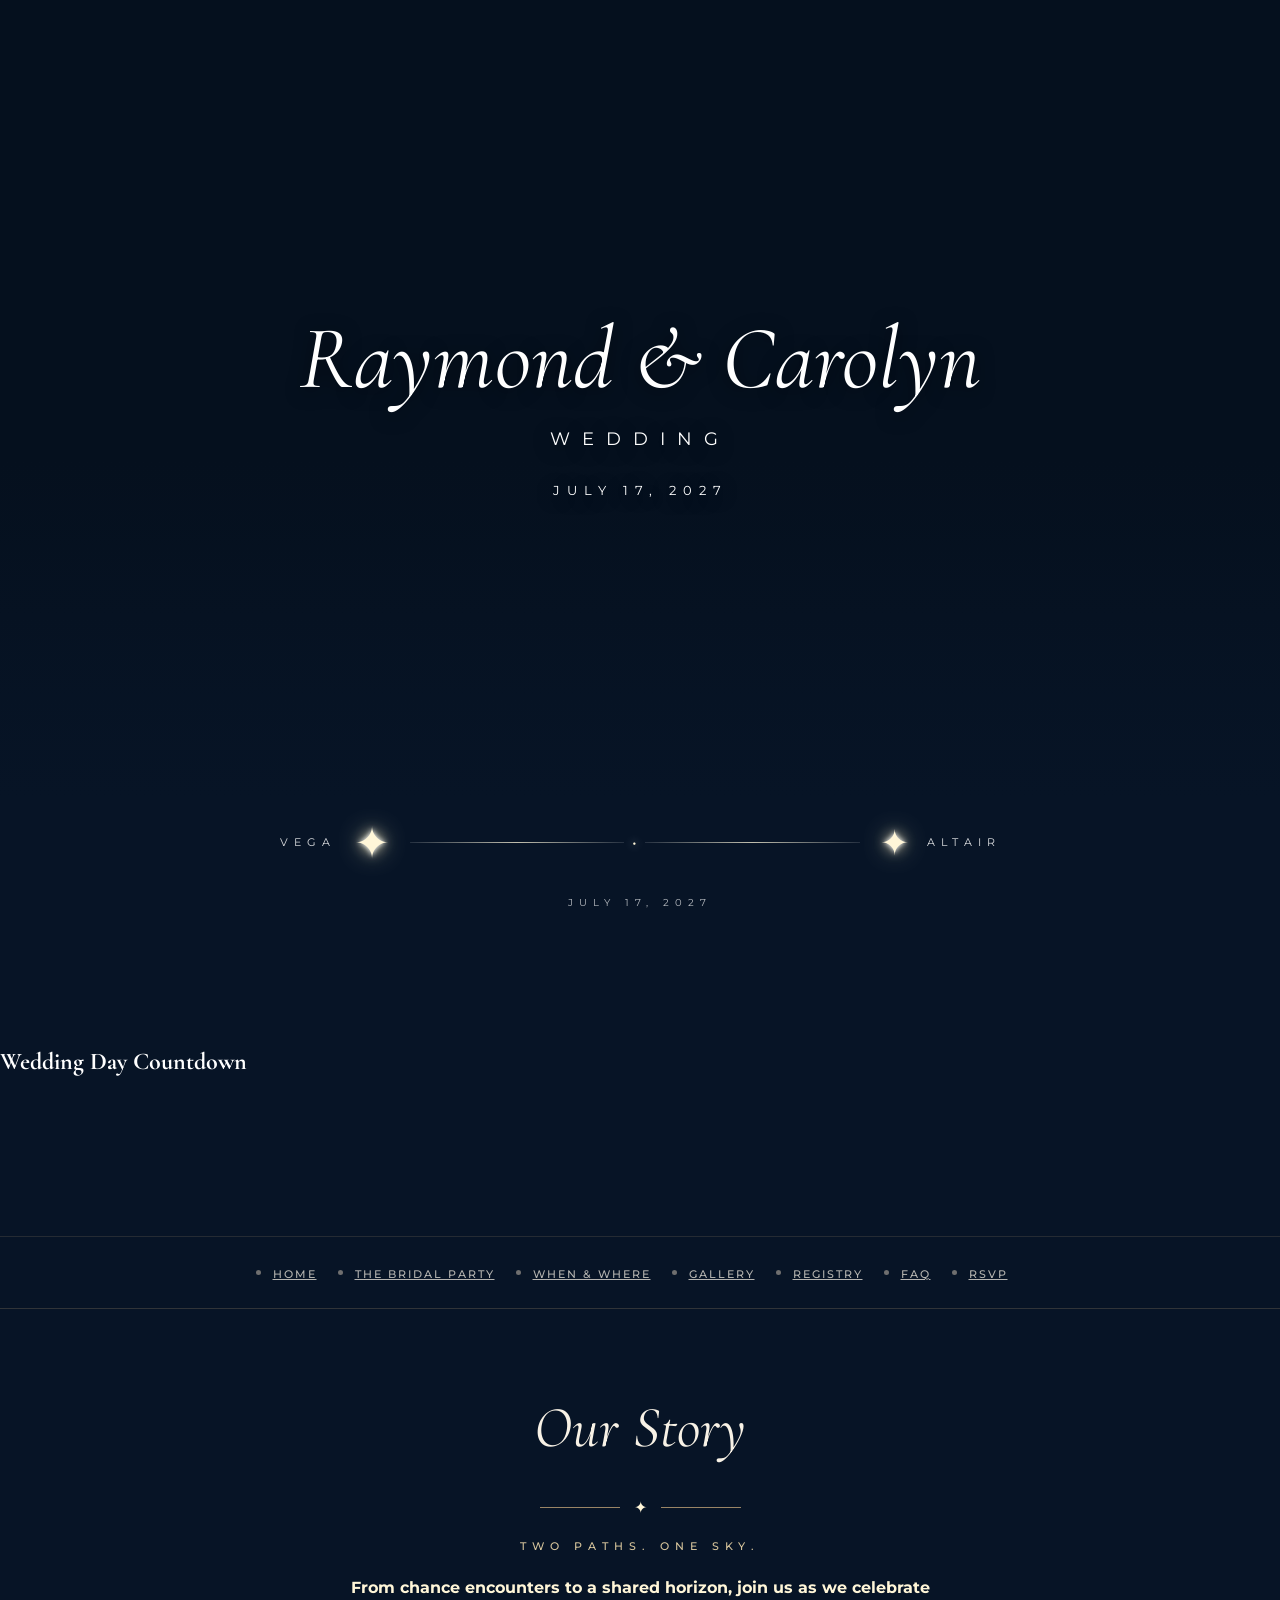
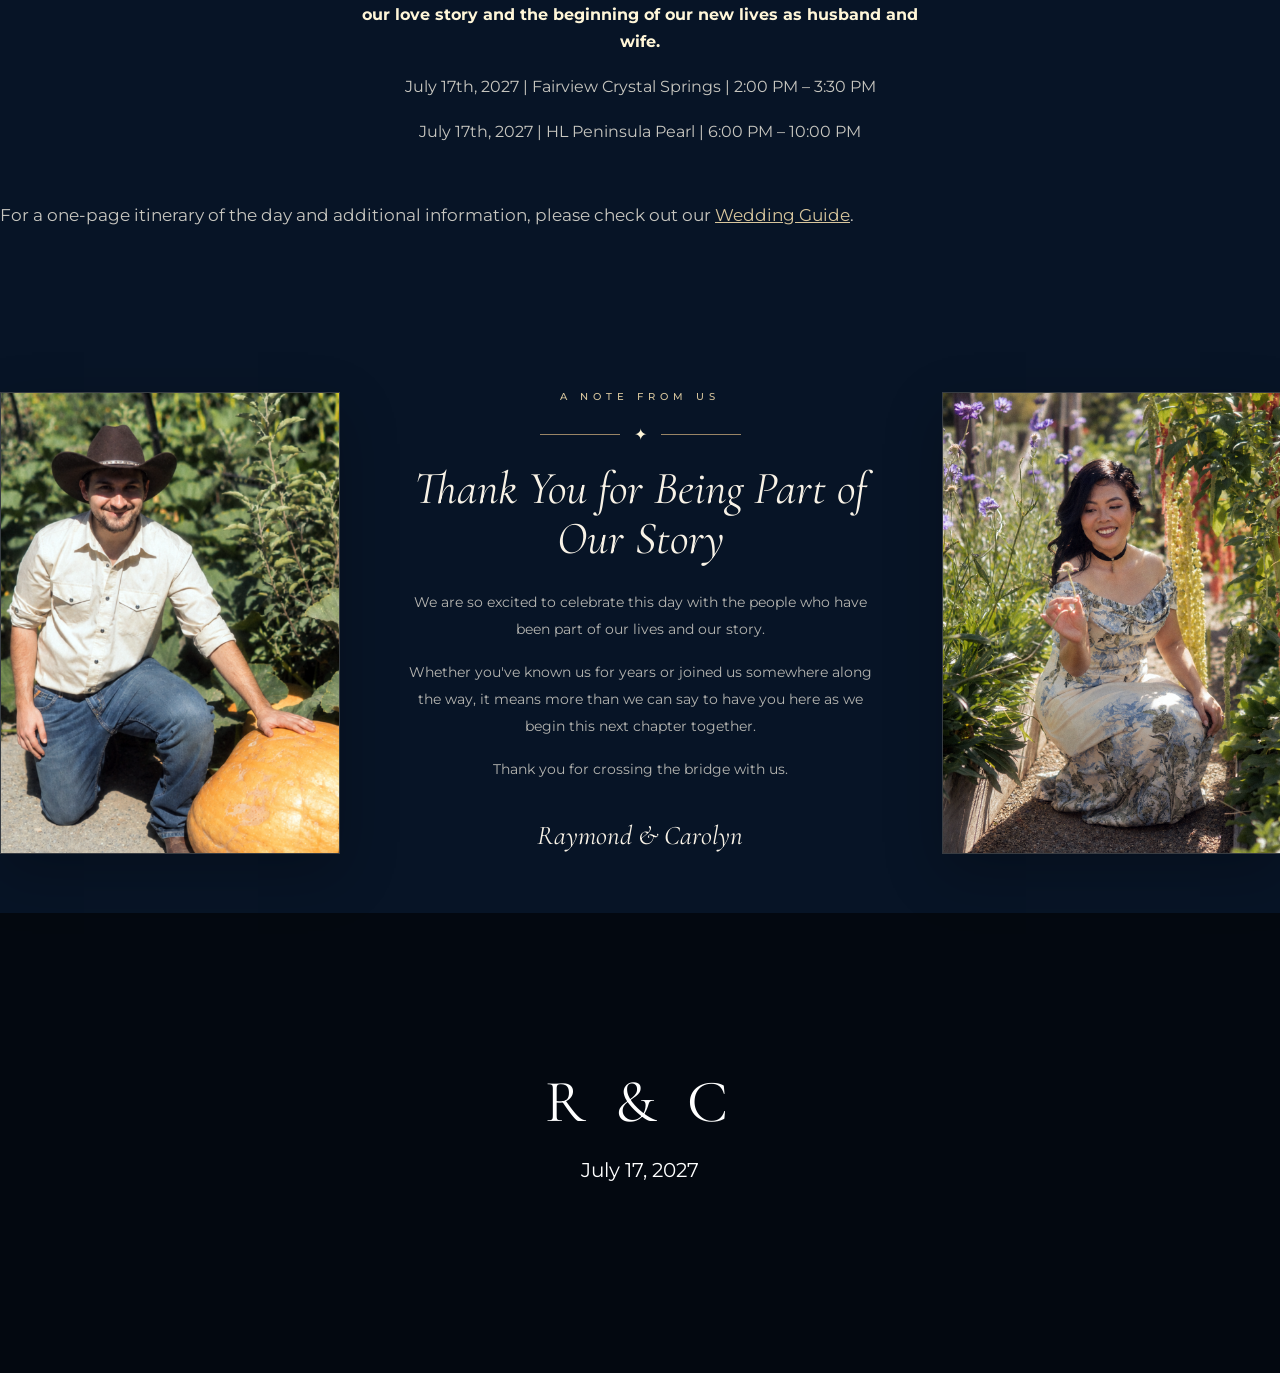
==== commit 3cfa9dba: "Update index.html" ====
--- a/index.html
+++ b/index.html
@@ -101,7 +101,7 @@
                             <p>Whether you've known us for years or joined us somewhere along the way, it means more than we can say to have you here as we begin this next chapter together.</p>
                             <p>Thank you for crossing the bridge with us.</p>
                             <p class="home-note-signature"> Raymond &amp; Carolyn</p>
-                            <div class="home-note-stars" aria-hidden="true">✦ ☾ ✦</div>
+                            <!--div class="home-note-stars" aria-hidden="true">✦ ☾ ✦</div-->
                         </div>
                         <!-- CAROLYN -->
                         <figure class="home-note-photo animate-box">
--- a/css/style.css
+++ b/css/style.css
@@ -3597,6 +3597,7 @@
   color: #d8c69d;
   font-size: 13px;
   letter-spacing: 9px;
+  text-align:center;
 }
 
 @media screen and (max-width: 991px) {
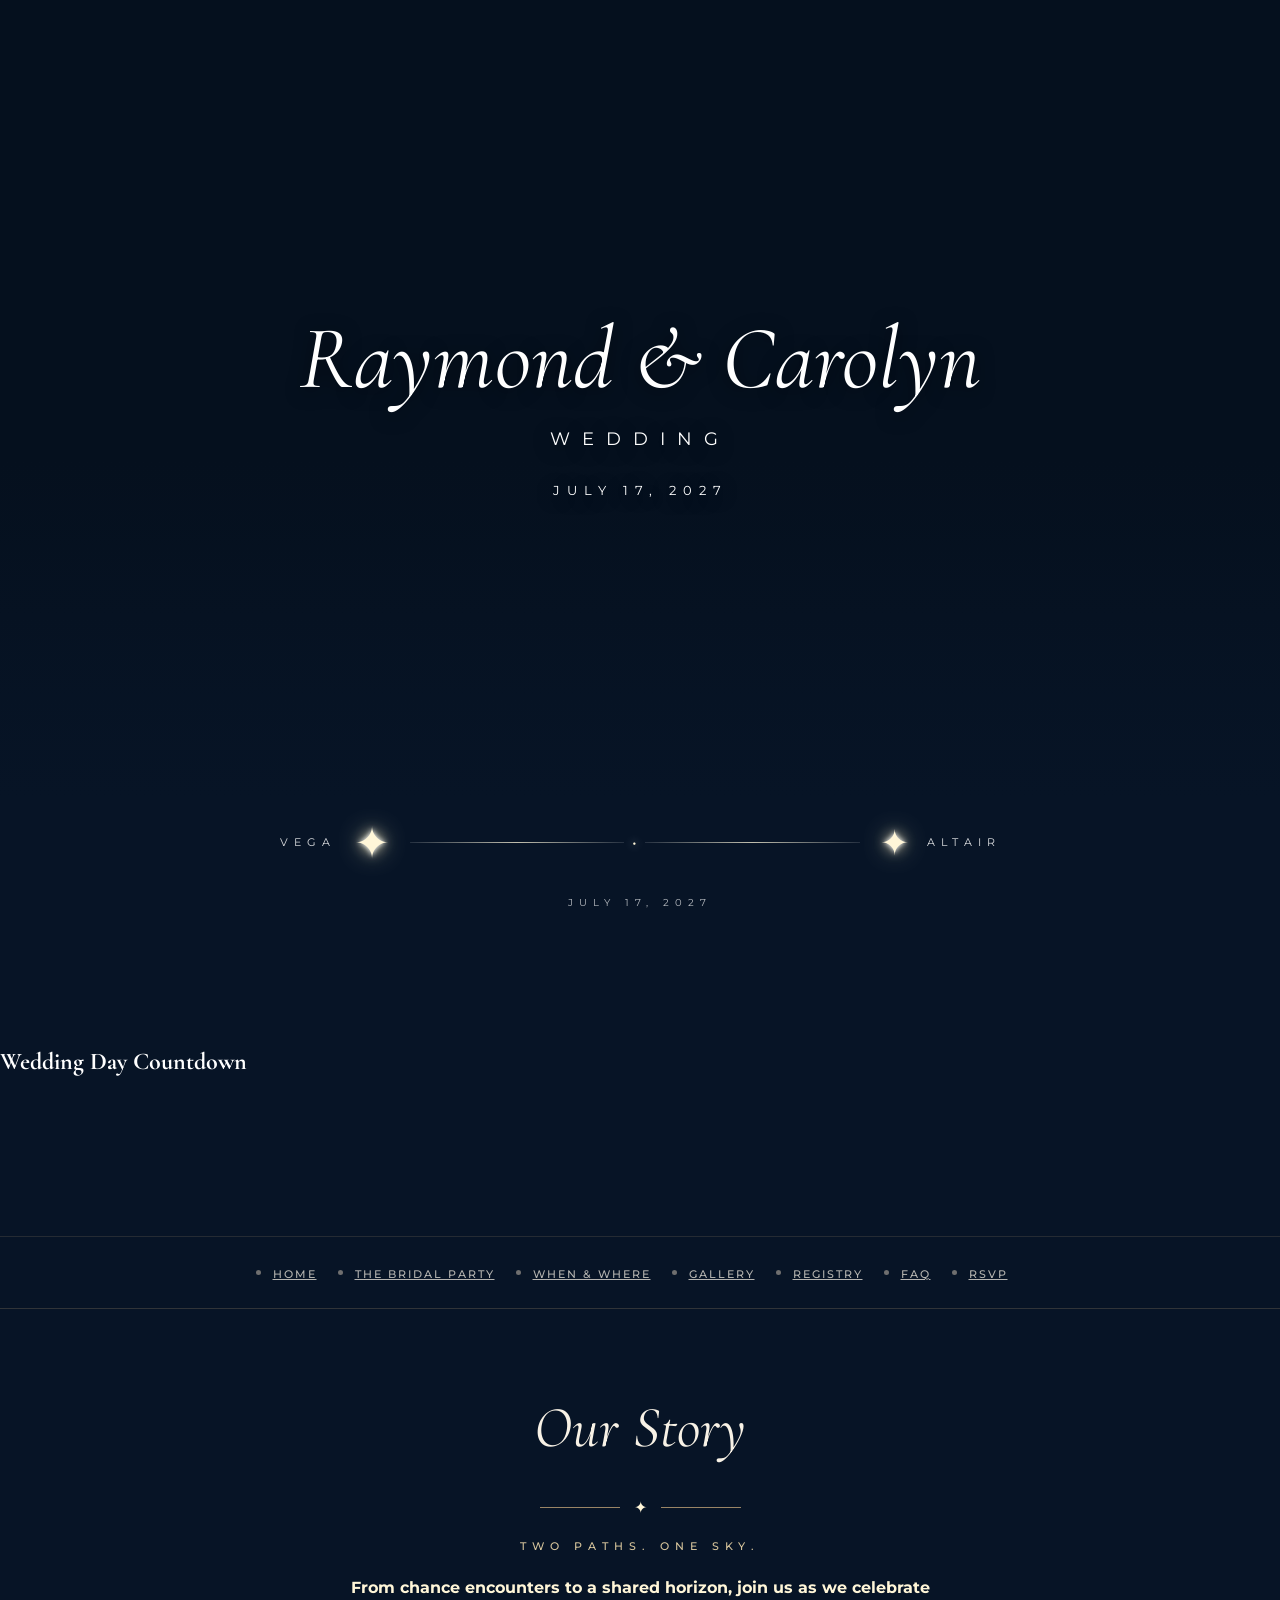
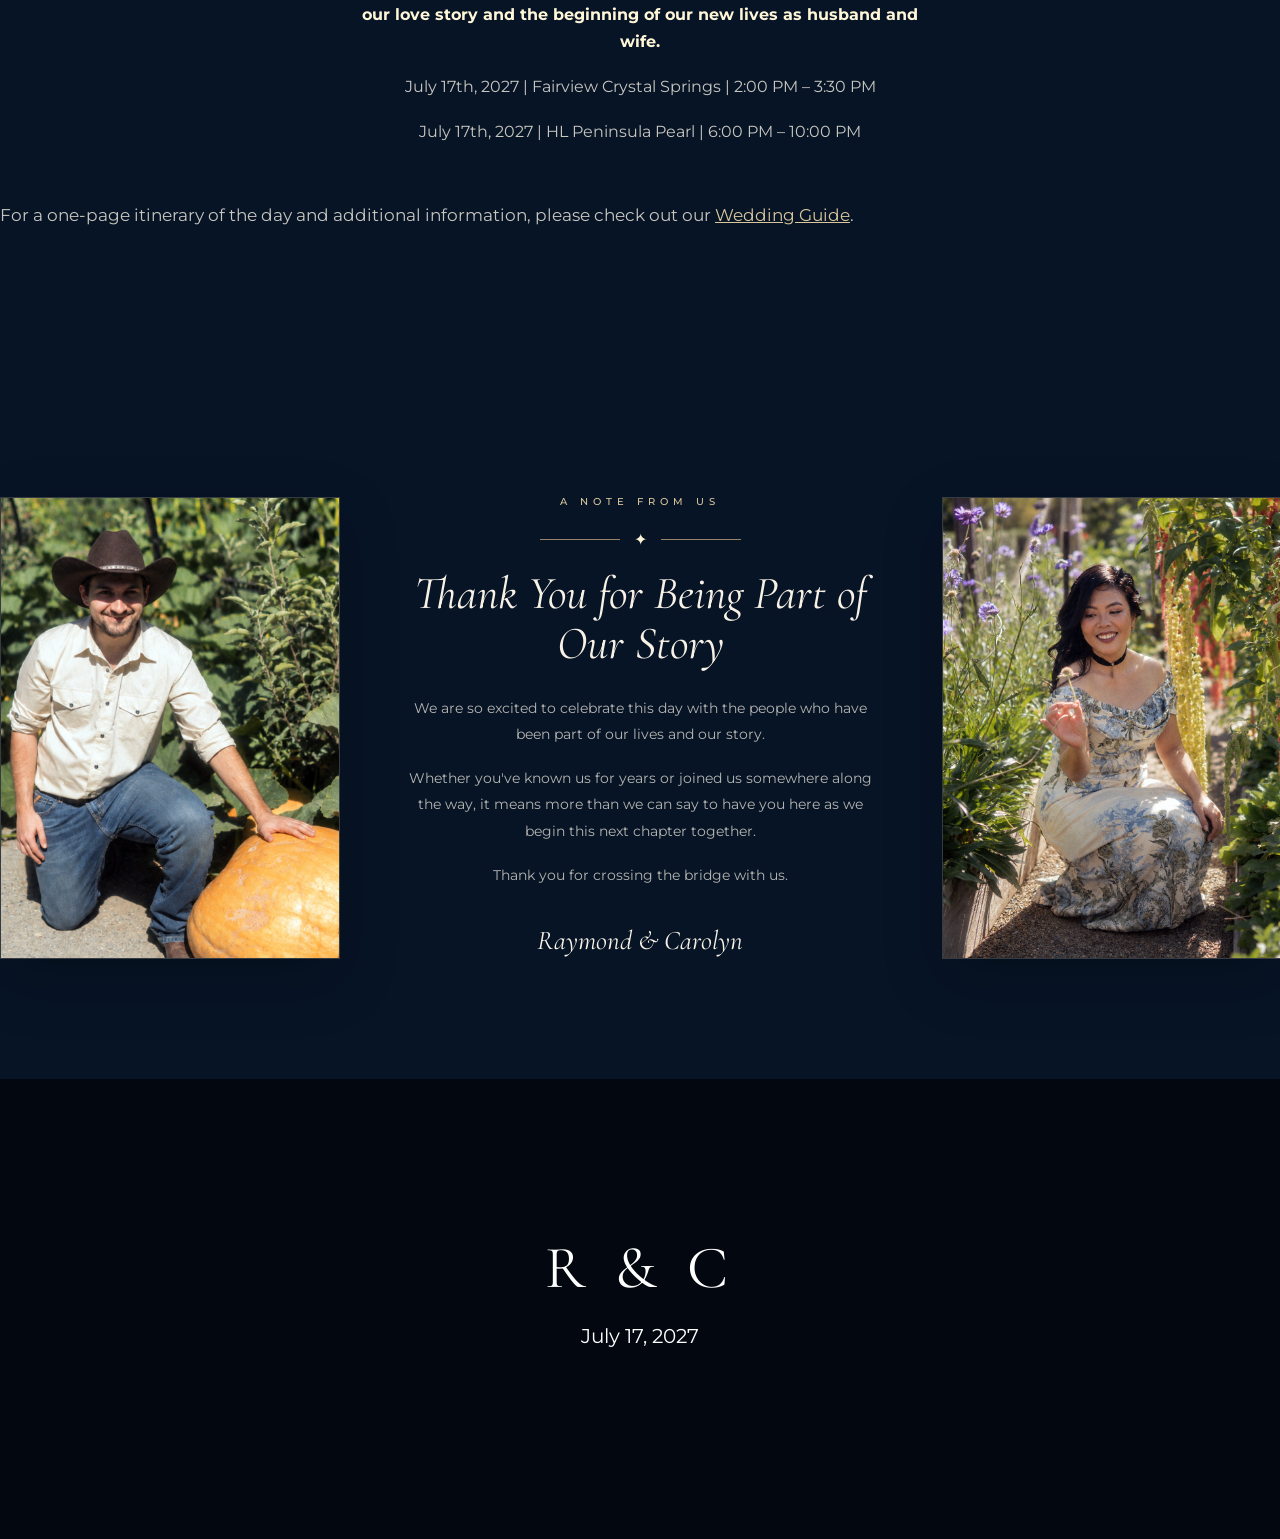
==== commit c42a25d4: "Update index.html" ====
--- a/index.html
+++ b/index.html
@@ -16,7 +16,7 @@
     <link rel="stylesheet" href="/css/bootstrap.css">
     <link rel="stylesheet" href="/css/superfish.css">
     <link rel="stylesheet" href="/css/magnific-popup.css">
-    <link rel="stylesheet" href="/css/style.css?v=9">
+    <link rel="stylesheet" href="/css/style.css?v=10">
     <script src="/js/modernizr-2.6.2.min.js"></script>
 </head>
 
@@ -88,29 +88,24 @@
             <section class="home-note-section">
                 <div class="container">
                     <div class="home-note-wrap">
-                        <!-- RAY -->
-                        <figure class="home-note-photo animate-box">
+                        <figure class="home-note-photo">
                             <img src="/images/altair-pumpkin.png" alt="Raymond beside a pumpkin in the garden" loading="lazy">
                         </figure>
-                        <!-- NOTE -->
-                        <div class="home-note-copy animate-box">
+                        <div class="home-note-copy">
                             <p class="home-note-eyebrow">A Note From Us</p>
                             <div class="story-heading-divider" aria-hidden="true"><span></span><b>✦</b><span></span></div>
                             <h2>Thank You for Being Part of Our Story</h2>
                             <p>We are so excited to celebrate this day with the people who have been part of our lives and our story.</p>
                             <p>Whether you've known us for years or joined us somewhere along the way, it means more than we can say to have you here as we begin this next chapter together.</p>
                             <p>Thank you for crossing the bridge with us.</p>
-                            <p class="home-note-signature"> Raymond &amp; Carolyn</p>
-                            <!--div class="home-note-stars" aria-hidden="true">✦ ☾ ✦</div-->
+                            <p class="home-note-signature">Raymond &amp; Carolyn</p>
                         </div>
-                        <!-- CAROLYN -->
-                        <figure class="home-note-photo animate-box">
+                        <figure class="home-note-photo">
                             <img src="/images/vega-flower.png" alt="Carolyn among flowers in the garden" loading="lazy">
                         </figure>
                     </div>
                 </div>
             </section>
-            <br></br>
             <footer>
                 <div id="footer">
                     <div class="container">
@@ -136,6 +131,27 @@
     <script src="/js/magnific-popup-options.js"></script>
     <script src="/js/sticky.js"></script>
     <script src="/js/main.js"></script>
+    <script>
+    document.addEventListener("DOMContentLoaded", function () {
+        var note = document.querySelector(".home-note-section");
+        if (!note) return;
+
+        if (!("IntersectionObserver" in window)) {
+            note.classList.add("note-visible");
+            return;
+        }
+
+        var observer = new IntersectionObserver(function (entries) {
+            entries.forEach(function (entry) {
+                if (entry.isIntersecting) {
+                    note.classList.add("note-visible");
+                    observer.unobserve(note);
+                }
+            });
+        }, { threshold: 0.15 });
+
+        observer.observe(note);
+    });
+    </script>
 </body>
-
 </html>
--- a/css/style.css
+++ b/css/style.css
@@ -1225,15 +1225,21 @@
 .ww-hotels {
   display: flex;
   flex-wrap: wrap;
+  gap: 20px; 
 }
 
 .ww-hotels > div {
   display: flex;
+  flex: 1; 
+  min-width: 280px;  
   margin-bottom: 30px;
 }
 
 .ww-hotel-card {
-  width: 100%;
+  display: flex;
+  flex-direction: column;
+  justify-content: space-between;
+  height: 100%;               
   padding: 30px;
   border: 1px solid rgba(194,166,121,.17);
   background: rgba(13,29,51,.62);
@@ -3510,15 +3516,29 @@
     width: calc(100% - 28px);
   }
 }
-```
 /* =========================================================
    HOMEPAGE — A NOTE FROM US
    Desktop: Ray | Note | Carolyn
    ========================================================= */
 .home-note-section {
-  padding: 95px 0 105px;
-  background: #071426;
-  color: rgba(248,242,230,.78);
+    position: relative;
+    padding: 105px 0 115px;
+
+    background:
+        linear-gradient(
+            to bottom,
+            rgba(7, 20, 38, .94) 0%,
+            rgba(7, 20, 38, .76) 42%,
+            rgba(7, 20, 38, .82) 72%,
+            #071426 100%
+        ),
+        url("../images/registry-bg.png");
+
+    background-size: cover;
+    background-position: center;
+    background-repeat: no-repeat;
+
+    color: rgba(248, 242, 230, .78);
 }
 
 .home-note-wrap {
@@ -3627,3 +3647,60 @@
 @media screen and (max-width: 480px) {
   .home-note-copy h2 { font-size: 36px; }
 }
+
+/* =========================================================
+   HOMEPAGE — A NOTE FROM US ENTRANCE
+   ========================================================= */
+
+/*
+ * The site's existing .animate-box class is controlled by the template's
+ * Waypoints animation. Override it only inside this section so our custom
+ * note animation is responsible for these three elements.
+ */
+.js .home-note-section .animate-box {
+  opacity: 1;
+}
+
+.home-note-section .home-note-photo,
+.home-note-section .home-note-copy {
+  opacity: 0;
+  transition:
+    opacity 1s ease,
+    transform 1s cubic-bezier(.22, .61, .36, 1);
+  will-change: opacity, transform;
+}
+
+.home-note-section .home-note-photo:first-child {
+  transform: translateX(-22px);
+}
+
+.home-note-section .home-note-copy {
+  transform: translateY(18px);
+}
+
+.home-note-section .home-note-photo:last-child {
+  transform: translateX(22px);
+}
+
+.home-note-section.note-visible .home-note-photo,
+.home-note-section.note-visible .home-note-copy {
+  opacity: 1;
+  transform: translate(0, 0);
+}
+
+.home-note-section.note-visible .home-note-copy {
+  transition-delay: .12s;
+}
+
+.home-note-section.note-visible .home-note-photo:last-child {
+  transition-delay: .22s;
+}
+
+@media (prefers-reduced-motion: reduce) {
+  .home-note-section .home-note-photo,
+  .home-note-section .home-note-copy {
+    opacity: 1;
+    transform: none;
+    transition: none;
+  }
+}
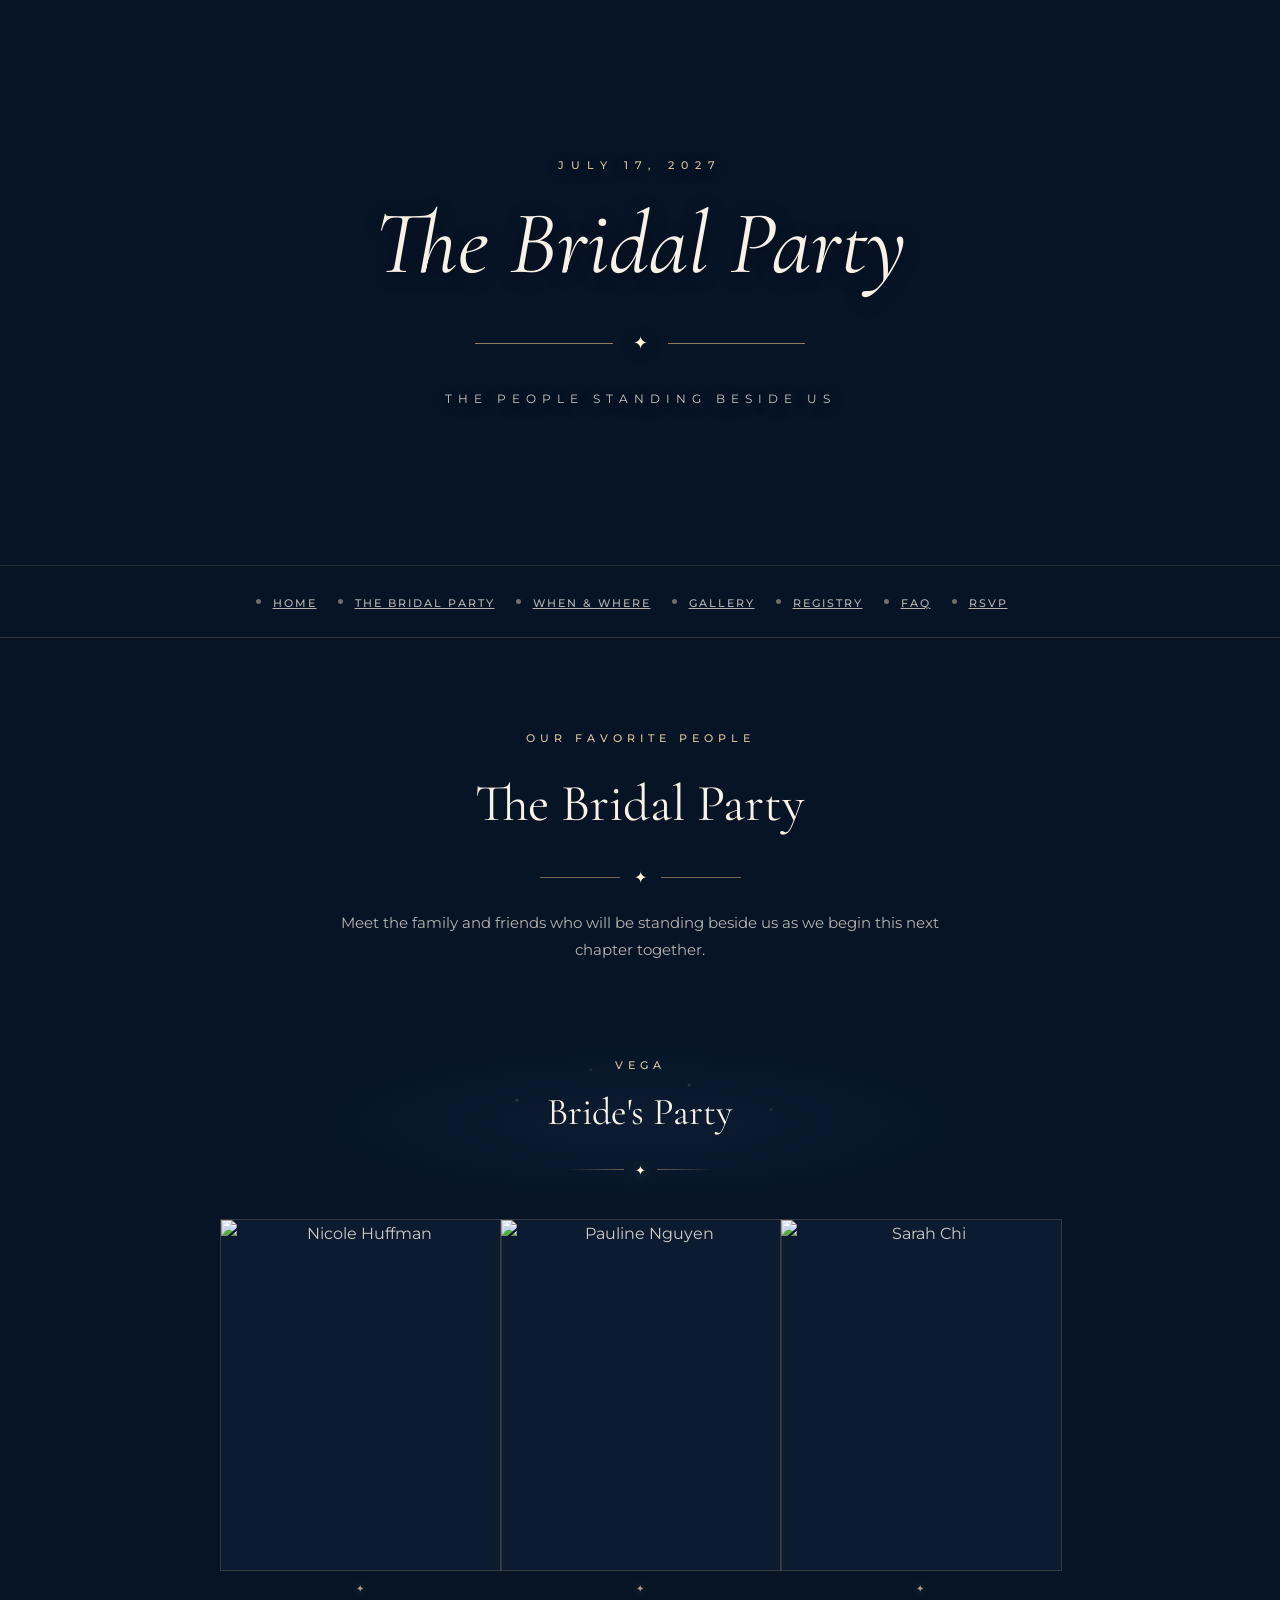
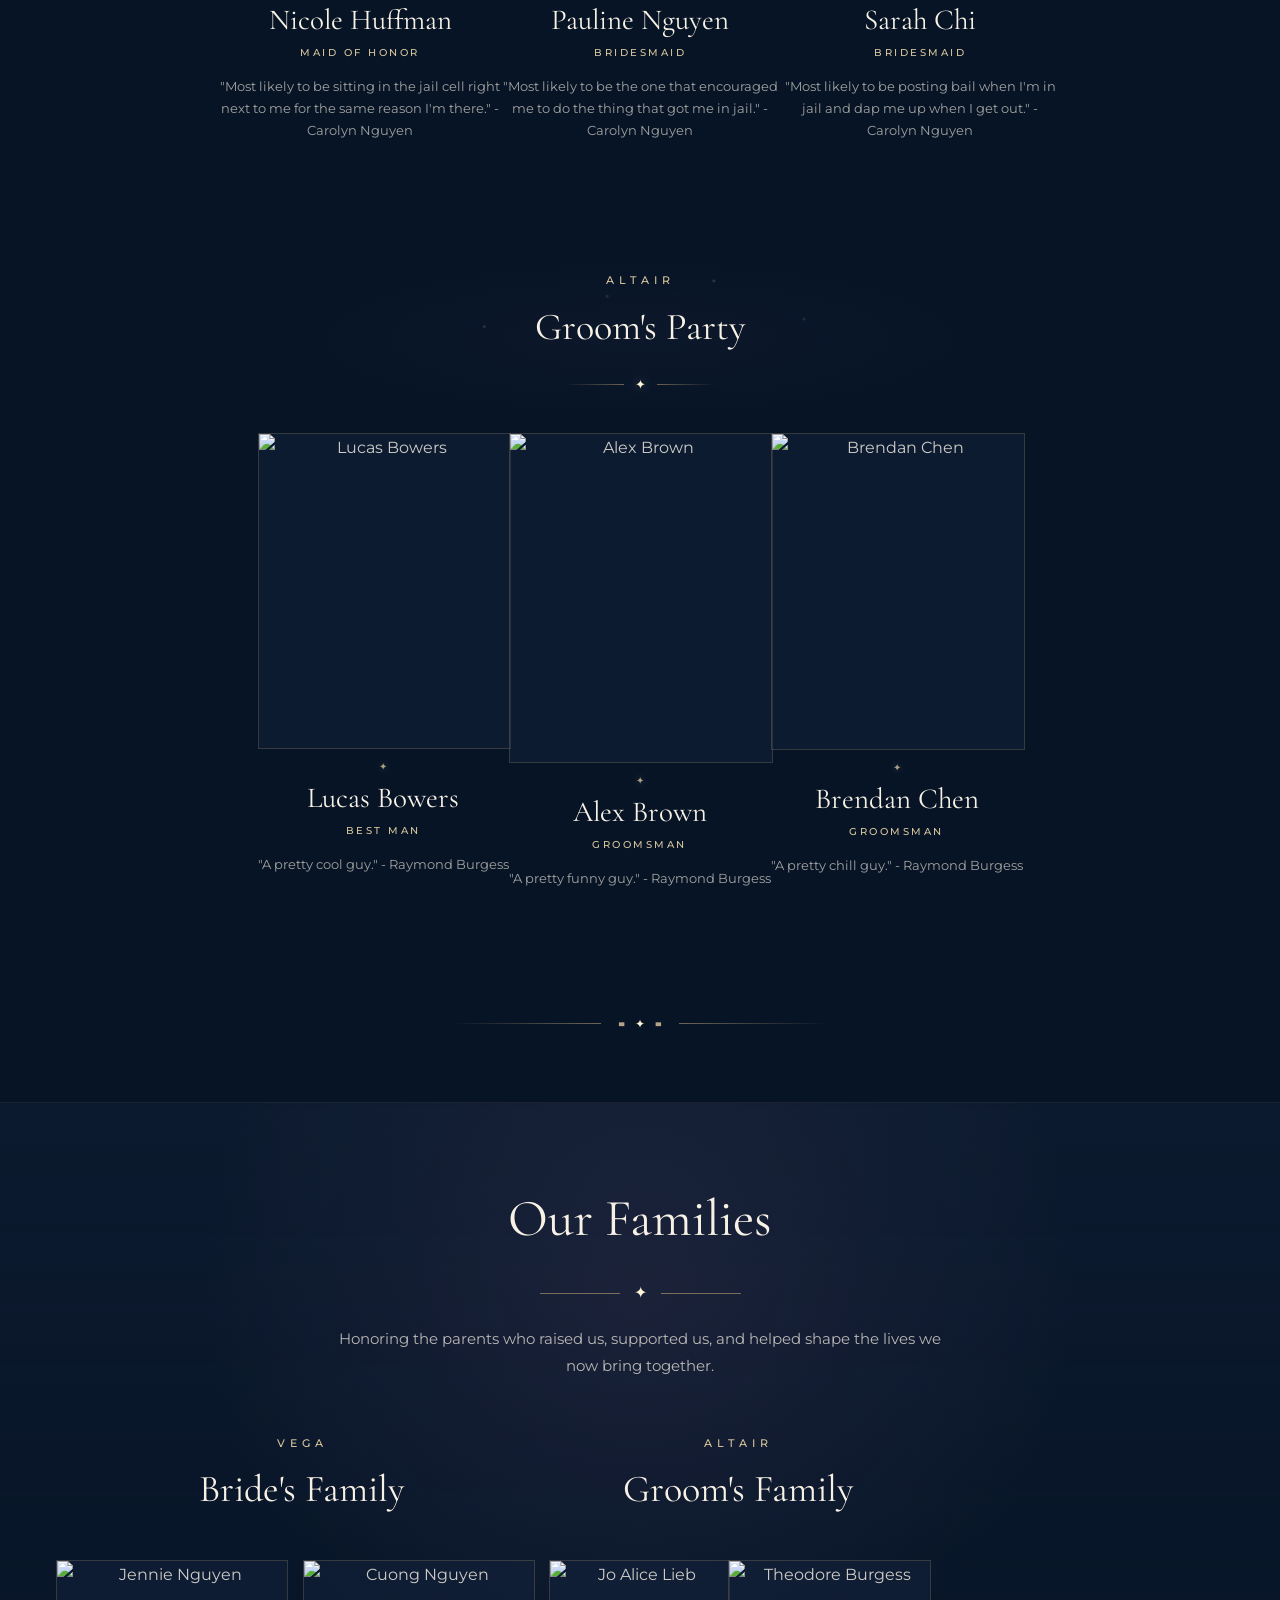
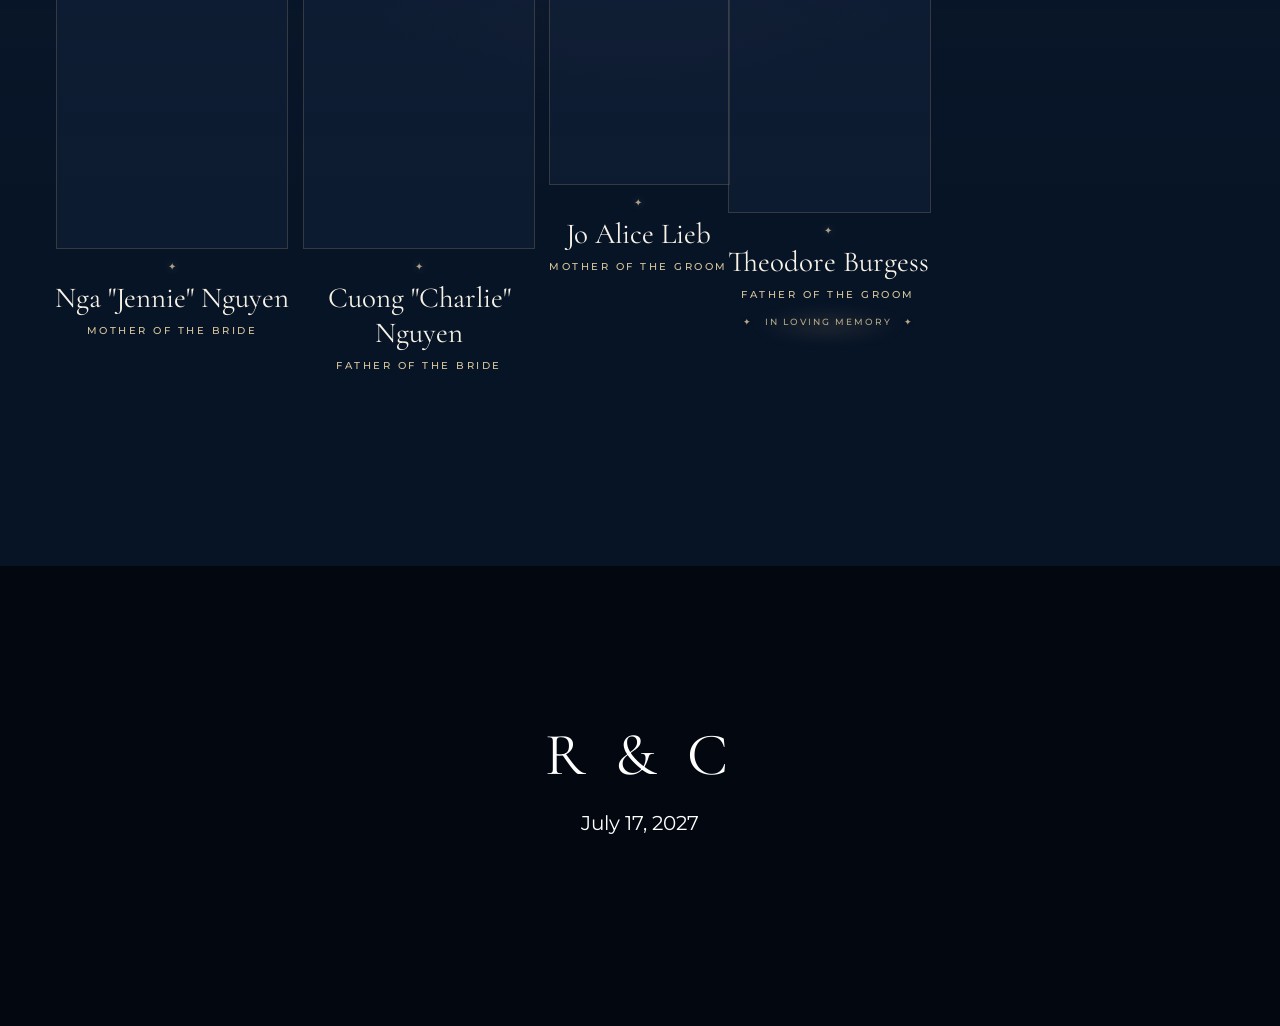
==== commit 404dac0f: "Update index.html" ====
--- a/index.html
+++ b/index.html
@@ -4,9 +4,9 @@
 <head>
     <meta charset="utf-8">
     <meta http-equiv="X-UA-Compatible" content="IE=edge">
-    <title>Raymond &amp; Carolyn's Wedding</title>
+    <title>The Bridal Party | Raymond &amp; Carolyn</title>
     <meta name="viewport" content="width=device-width, initial-scale=1">
-    <meta name="description" content="Raymond &amp; Carolyn's Wedding — July 17, 2027">
+    <meta name="description" content="Meet the bridal party for Raymond and Carolyn's wedding.">
     <link rel="icon" type="image/png" href="/images/favicon.png">
     <link rel="preconnect" href="https://fonts.googleapis.com">
     <link rel="preconnect" href="https://fonts.gstatic.com" crossorigin>
@@ -16,48 +16,30 @@
     <link rel="stylesheet" href="/css/bootstrap.css">
     <link rel="stylesheet" href="/css/superfish.css">
     <link rel="stylesheet" href="/css/magnific-popup.css">
-    <link rel="stylesheet" href="/css/style.css?v=10">
+    <link rel="stylesheet" href="/css/style.css?v=11">
     <script src="/js/modernizr-2.6.2.min.js"></script>
 </head>
 
 <body>
     <div id="fh5co-wrapper">
         <div id="fh5co-page">
-            <section class="wedding-hero" data-section="home">
-                <div class="wedding-hero-photo" aria-hidden="true"></div>
-                <div class="wedding-hero-overlay" aria-hidden="true"></div>
-                <div class="wedding-hero-content">
-                    <h1>Raymond &amp; Carolyn</h1>
-                    <h2>Wedding</h2>
-                    <p>July 17, 2027</p>
-                </div>
-                <div class="wedding-hero-fade" aria-hidden="true"></div>
-            </section>
-            <section class="celestial-divider" aria-label="Vega and Altair">
-                <div class="celestial-stars">
-                    <div class="celestial-person"><span class="star-name">VEGA</span><span class="celestial-star vega-star">✦</span></div>
-                    <div class="celestial-bridge" aria-hidden="true"><span class="bridge-line"></span><span class="bridge-star">•</span><span class="bridge-line"></span></div>
-                    <div class="celestial-person"><span class="celestial-star altair-star">✦</span><span class="star-name">ALTAIR</span></div>
-                </div>
-                <p class="celestial-date">July 17, 2027</p>
-            </section>
-            <section id="fh5co-countdown" class="starry-section">
-                <div class="container">
-                    <div class="row">
-                        <div class="col-md-8 col-md-offset-2 text-center animate-box">
-                            <h1>Wedding Day Countdown</h1>
-                            <p class="countdown"><span id="days"></span><span id="hours"></span><span id="minutes"></span><span id="seconds"></span></p>
-                        </div>
-                    </div>
+            <section class="subpage-hero bridal-party-hero">
+                <div class="subpage-hero-overlay" aria-hidden="true"></div>
+                <div class="subpage-hero-content">
+                    <p class="subpage-eyebrow">JULY 17, 2027</p>
+                    <h1>The Bridal Party</h1>
+                    <div class="subpage-divider" aria-hidden="true"><span></span><b>✦</b><span></span></div>
+                    <p class="subpage-location">The people standing beside us</p>
                 </div>
             </section>
             <header id="fh5co-header-section" class="sticky-banner">
                 <div class="container">
-                    <div class="nav-header"><a href="#" class="js-fh5co-nav-toggle fh5co-nav-toggle dark"><i></i></a>
+                    <div class="nav-header">
+                        <a href="#" class="js-fh5co-nav-toggle fh5co-nav-toggle dark"><i></i></a>
                         <nav id="fh5co-menu-wrap" aria-label="Main navigation">
                             <ul class="sf-menu" id="fh5co-primary-menu">
-                                <li class="active"><a href="/">Home</a></li>
-                                <li><a href="/bridal-party/">The Bridal Party</a></li>
+                                <li><a href="/">Home</a></li>
+                                <li class="active"><a href="/bridal-party/">The Bridal Party</a></li>
                                 <li><a href="/when-where/">When &amp; Where</a></li>
                                 <li><a href="/gallery/">Gallery</a></li>
                                 <li><a href="/registry/">Registry</a></li>
@@ -68,44 +50,157 @@
                     </div>
                 </div>
             </header>
-            <section id="fh5co-couple" class="fh5co-section-gray">
+
+            <section id="bridal-party-page">
                 <div class="container">
-                    <div class="story-intro animate-box">
-                        <h2>Our Story</h2>
-                        <div class="story-heading-divider" aria-hidden="true"><span></span><b>✦</b><span></span></div>
-                        <h3>Two Paths. One Sky.</h3>
-                        <p><strong>From chance encounters to a shared horizon, join us as we celebrate our love story and the beginning of our new lives as husband and wife.</strong></p>
-                        <p>July 17th, 2027 &vert; Fairview Crystal Springs &vert; 2:00 PM &ndash; 3:30 PM</p>
-                        <p>July 17th, 2027 &vert; HL Peninsula Pearl &vert; 6:00 PM &ndash; 10:00 PM</p>
-                    </div>
-                    <div class="row animate-box">
-                        <div class="col-md-8 col-md-offset-2 text-center heading-section">
-                            <p>For a one-page itinerary of the day and additional information, please check out our <a href="https://docs.google.com/document/d/1FgSLX2xswx-aN0wTXBvqNlOdIldnVwaAH5G4FfvW1Qo/edit?usp=sharing" target="_blank" rel="noopener">Wedding Guide</a>.</p>
+                    <div class="bp-intro animate-box">
+                        <p class="bp-eyebrow">OUR FAVORITE PEOPLE</p>
+                        <h2>The Bridal Party</h2>
+                        <div class="bp-heading-divider" aria-hidden="true"><span></span><b>✦</b><span></span></div>
+                        <p>Meet the family and friends who will be standing beside us as we begin this next chapter together.</p>
+                    </div>
+
+                    <div class="bp-group bp-celestial-group bp-vega-group">
+                        <div class="bp-group-heading bp-celestial-heading animate-box">
+                            <span>VEGA</span>
+                            <h3>Bride's Party</h3>
+                            <div class="bp-constellation" aria-hidden="true"><i></i><b>✦</b><i></i></div>
+                        </div>
+                        <div class="row bp-grid">
+                            <div class="col-md-4 col-sm-6">
+                                <article class="bp-person animate-box">
+                                    <div class="bp-photo"><img class="bp-photo-main" src="/images/bridal-party/nicole.png" alt="Nicole Huffman"><img class="bp-photo-hover" src="/images/bridal-party/nicole-hover.png" alt="" aria-hidden="true"></div>
+                                    <div class="bp-person-star" aria-hidden="true">✦</div>
+                                    <h4>Nicole Huffman</h4>
+                                    <p class="bp-role">MAID OF HONOR</p>
+                                    <p class="bp-description">"Most likely to be sitting in the jail cell right next to me for the same reason I'm there." - Carolyn Nguyen</p>
+                                </article>
+                            </div>
+                            <div class="col-md-4 col-sm-6">
+                                <article class="bp-person animate-box">
+                                    <div class="bp-photo"><img class="bp-photo-main" src="/images/bridal-party/pauline.png" alt="Pauline Nguyen"><img class="bp-photo-hover" src="/images/bridal-party/pauline-hover.png" alt="" aria-hidden="true"></div>
+                                    <div class="bp-person-star" aria-hidden="true">✦</div>
+                                    <h4>Pauline Nguyen</h4>
+                                    <p class="bp-role">BRIDESMAID</p>
+                                    <p class="bp-description">"Most likely to be the one that encouraged me to do the thing that got me in jail." - Carolyn Nguyen</p>
+                                </article>
+                            </div>
+                            <div class="col-md-4 col-sm-6">
+                                <article class="bp-person animate-box">
+                                    <div class="bp-photo"><img class="bp-photo-main" src="/images/bridal-party/sarah.png" alt="Sarah Chi"><img class="bp-photo-hover" src="/images/bridal-party/sarah-hover.png" alt="" aria-hidden="true"></div>
+                                    <div class="bp-person-star" aria-hidden="true">✦</div>
+                                    <h4>Sarah Chi</h4>
+                                    <p class="bp-role">BRIDESMAID</p>
+                                    <p class="bp-description">"Most likely to be posting bail when I'm in jail and dap me up when I get out." - Carolyn Nguyen</p>
+                                </article>
+                            </div>
+                        </div>
+                    </div>
+
+                    <div class="bp-group bp-celestial-group bp-altair-group">
+                        <div class="bp-group-heading bp-celestial-heading animate-box">
+                            <span>ALTAIR</span>
+                            <h3>Groom's Party</h3>
+                            <div class="bp-constellation" aria-hidden="true"><i></i><b>✦</b><i></i></div>
+                        </div>
+                        <div class="row bp-grid">
+                            <div class="col-md-4 col-sm-6">
+                                <article class="bp-person animate-box">
+                                    <div class="bp-photo"><img class="bp-photo-main" src="/images/bridal-party/lucas.png" alt="Lucas Bowers"><img class="bp-photo-hover" src="/images/bridal-party/lucas-hover.png" alt="" aria-hidden="true"></div>
+                                    <div class="bp-person-star" aria-hidden="true">✦</div>
+                                    <h4>Lucas Bowers</h4>
+                                    <p class="bp-role">BEST MAN</p>
+                                    <p class="bp-description">"A pretty cool guy." - Raymond Burgess</p>
+                                </article>
+                            </div>
+                            <div class="col-md-4 col-sm-6">
+                                <article class="bp-person animate-box">
+                                    <div class="bp-photo"><img class="bp-photo-main" src="/images/bridal-party/alex.png" alt="Alex Brown"><img class="bp-photo-hover" src="/images/bridal-party/alex-hover.png" alt="" aria-hidden="true"></div>
+                                    <div class="bp-person-star" aria-hidden="true">✦</div>
+                                    <h4>Alex Brown</h4>
+                                    <p class="bp-role">GROOMSMAN</p>
+                                    <p class="bp-description">"A pretty funny guy." - Raymond Burgess</p>
+                                </article>
+                            </div>
+                            <div class="col-md-4 col-sm-6">
+                                <article class="bp-person animate-box">
+                                    <div class="bp-photo"><img class="bp-photo-main" src="/images/bridal-party/brendan.png" alt="Brendan Chen"><img class="bp-photo-hover" src="/images/bridal-party/brendan-hover.png" alt="" aria-hidden="true"></div>
+                                    <div class="bp-person-star" aria-hidden="true">✦</div>
+                                    <h4>Brendan Chen</h4>
+                                    <p class="bp-role">GROOMSMAN</p>
+                                    <p class="bp-description">"A pretty chill guy." - Raymond Burgess</p>
+                                </article>
+                            </div>
+                        </div>
+                    </div>
+
+                    <div class="bp-family-divider" aria-hidden="true">
+                        <span></span>
+                        <div class="bp-magpies"><span class="bp-magpie bp-magpie-left">◆</span><b>✦</b><span class="bp-magpie bp-magpie-right">◆</span></div>
+                        <span></span>
+                    </div>
+
+                    <div class="bp-family-section">
+                        <div class="bp-intro animate-box">
+                            <h2>Our Families</h2>
+                            <div class="bp-heading-divider" aria-hidden="true"><span></span><b>✦</b><span></span></div>
+                            <p>Honoring the parents who raised us, supported us, and helped shape the lives we now bring together.</p>
+                        </div>
+                        <div class="row">
+                            <div class="col-md-6">
+                                <div class="bp-group bp-family-group">
+                                    <div class="bp-group-heading animate-box"><span>VEGA</span>
+                                        <h3>Bride's Family</h3></div>
+                                    <div class="row bp-grid">
+                                        <div class="col-sm-6">
+                                            <article class="bp-person bp-family-person animate-box">
+                                                <div class="bp-photo"><img class="bp-photo-main" src="/images/bridal-party/jennie.png" alt="Jennie Nguyen"><img class="bp-photo-hover" src="/images/bridal-party/jennie-hover.png" alt="" aria-hidden="true"></div>
+                                                <div class="bp-person-star" aria-hidden="true">✦</div>
+                                                <h4>Nga "Jennie" Nguyen</h4>
+                                                <p class="bp-role">MOTHER OF THE BRIDE</p>
+                                            </article>
+                                        </div>
+                                        <div class="col-sm-6">
+                                            <article class="bp-person bp-family-person animate-box">
+                                                <div class="bp-photo"><img class="bp-photo-main" src="/images/bridal-party/charlie.png" alt="Cuong Nguyen"><img class="bp-photo-hover" src="/images/bridal-party/charlie-hover.png" alt="" aria-hidden="true"></div>
+                                                <div class="bp-person-star" aria-hidden="true">✦</div>
+                                                <h4>Cuong "Charlie" Nguyen</h4>
+                                                <p class="bp-role">FATHER OF THE BRIDE</p>
+                                            </article>
+                                        </div>
+                                    </div>
+                                </div>
+                            </div>
+                            <div class="col-md-6">
+                                <div class="bp-group bp-family-group">
+                                    <div class="bp-group-heading animate-box"><span>ALTAIR</span>
+                                        <h3>Groom's Family</h3></div>
+                                    <div class="row bp-grid">
+                                        <div class="col-sm-6">
+                                            <article class="bp-person bp-family-person animate-box">
+                                                <div class="bp-photo"><img class="bp-photo-main" src="/images/bridal-party/jo-alice.png" alt="Jo Alice Lieb"><img class="bp-photo-hover" src="/images/bridal-party/jo-alice-hover.png" alt="" aria-hidden="true"></div>
+                                                <div class="bp-person-star" aria-hidden="true">✦</div>
+                                                <h4>Jo Alice Lieb</h4>
+                                                <p class="bp-role">MOTHER OF THE GROOM</p>
+                                            </article>
+                                        </div>
+                                        <div class="col-sm-6">
+                                            <article class="bp-person bp-family-person bp-memorial animate-box">
+                                                <div class="bp-photo"><img class="bp-photo-main" src="/images/bridal-party/theodore.png" alt="Theodore Burgess"><img class="bp-photo-hover" src="/images/bridal-party/theodore-hover.png" alt="" aria-hidden="true"></div>
+                                                <div class="bp-person-star" aria-hidden="true">✦</div>
+                                                <h4>Theodore Burgess</h4>
+                                                <p class="bp-role">FATHER OF THE GROOM</p>
+                                                <p class="bp-memorial-label">✦ &nbsp; IN LOVING MEMORY &nbsp; ✦</p>
+                                            </article>
+                                        </div>
+                                    </div>
+                                </div>
+                            </div>
                         </div>
                     </div>
                 </div>
             </section>
-            <section class="home-note-section">
-                <div class="container">
-                    <div class="home-note-wrap">
-                        <figure class="home-note-photo">
-                            <img src="/images/altair-pumpkin.png" alt="Raymond beside a pumpkin in the garden" loading="lazy">
-                        </figure>
-                        <div class="home-note-copy">
-                            <p class="home-note-eyebrow">A Note From Us</p>
-                            <div class="story-heading-divider" aria-hidden="true"><span></span><b>✦</b><span></span></div>
-                            <h2>Thank You for Being Part of Our Story</h2>
-                            <p>We are so excited to celebrate this day with the people who have been part of our lives and our story.</p>
-                            <p>Whether you've known us for years or joined us somewhere along the way, it means more than we can say to have you here as we begin this next chapter together.</p>
-                            <p>Thank you for crossing the bridge with us.</p>
-                            <p class="home-note-signature">Raymond &amp; Carolyn</p>
-                        </div>
-                        <figure class="home-note-photo">
-                            <img src="/images/vega-flower.png" alt="Carolyn among flowers in the garden" loading="lazy">
-                        </figure>
-                    </div>
-                </div>
-            </section>
+
             <footer>
                 <div id="footer">
                     <div class="container">
@@ -131,27 +226,5 @@
     <script src="/js/magnific-popup-options.js"></script>
     <script src="/js/sticky.js"></script>
     <script src="/js/main.js"></script>
-    <script>
-    document.addEventListener("DOMContentLoaded", function () {
-        var note = document.querySelector(".home-note-section");
-        if (!note) return;
-
-        if (!("IntersectionObserver" in window)) {
-            note.classList.add("note-visible");
-            return;
-        }
-
-        var observer = new IntersectionObserver(function (entries) {
-            entries.forEach(function (entry) {
-                if (entry.isIntersecting) {
-                    note.classList.add("note-visible");
-                    observer.unobserve(note);
-                }
-            });
-        }, { threshold: 0.15 });
-
-        observer.observe(note);
-    });
-    </script>
 </body>
 </html>
--- a/css/style.css
+++ b/css/style.css
@@ -3704,3 +3704,213 @@
     transition: none;
   }
 }
+
+
+/* =========================================================
+   BRIDAL PARTY — CELESTIAL PIZAZZ
+   ========================================================= */
+
+.bp-celestial-group {
+  position: relative;
+  padding: 28px 0 12px;
+}
+
+.bp-celestial-group::before {
+  content: "";
+  position: absolute;
+  top: 0;
+  left: 50%;
+  width: min(820px, 92vw);
+  height: 190px;
+  transform: translateX(-50%);
+  pointer-events: none;
+  background:
+    radial-gradient(circle at 35% 38%, rgba(255,246,216,.16) 0 1px, transparent 2px),
+    radial-gradient(circle at 44% 22%, rgba(216,198,157,.13) 0 1px, transparent 2px),
+    radial-gradient(circle at 56% 30%, rgba(255,246,216,.14) 0 1px, transparent 2px),
+    radial-gradient(circle at 66% 43%, rgba(216,198,157,.12) 0 1px, transparent 2px),
+    radial-gradient(ellipse at center, rgba(95,147,228,.07), transparent 64%);
+  opacity: .9;
+}
+
+.bp-altair-group::before {
+  background:
+    radial-gradient(circle at 31% 44%, rgba(255,246,216,.13) 0 1px, transparent 2px),
+    radial-gradient(circle at 46% 28%, rgba(216,198,157,.14) 0 1px, transparent 2px),
+    radial-gradient(circle at 59% 20%, rgba(255,246,216,.15) 0 1px, transparent 2px),
+    radial-gradient(circle at 70% 40%, rgba(216,198,157,.12) 0 1px, transparent 2px),
+    radial-gradient(ellipse at center, rgba(82,69,102,.09), transparent 64%);
+}
+
+.bp-celestial-heading {
+  position: relative;
+  z-index: 1;
+}
+
+.bp-constellation {
+  display: flex;
+  align-items: center;
+  justify-content: center;
+  gap: 11px;
+  width: 190px;
+  margin: 14px auto 0;
+}
+
+.bp-constellation i {
+  display: block;
+  width: 58px;
+  height: 1px;
+  background: linear-gradient(to right, transparent, rgba(194,166,121,.52));
+}
+
+.bp-constellation i:last-child {
+  transform: scaleX(-1);
+}
+
+.bp-constellation b {
+  color: #fff6d8;
+  font-size: 13px;
+  font-weight: 400;
+  text-shadow: 0 0 12px rgba(255,246,216,.38);
+}
+
+.bp-photo {
+  transition:
+    border-color .4s ease,
+    box-shadow .45s ease,
+    transform .45s ease;
+}
+
+.bp-person:hover .bp-photo {
+  transform: translateY(-4px);
+  border-color: rgba(216,198,157,.58);
+  box-shadow:
+    0 18px 48px rgba(0,0,0,.25),
+    0 0 26px rgba(194,166,121,.11);
+}
+
+.bp-person-star {
+  margin: -11px 0 9px;
+  color: rgba(216,198,157,.78);
+  font-size: 10px;
+  line-height: 1;
+  text-shadow: 0 0 9px rgba(255,246,216,.30);
+}
+
+.bp-family-divider {
+  display: flex;
+  align-items: center;
+  justify-content: center;
+  gap: 18px;
+  max-width: 560px;
+  margin: 58px auto 68px;
+}
+
+.bp-family-divider > span {
+  width: 150px;
+  height: 1px;
+  background: linear-gradient(to right, transparent, rgba(194,166,121,.55));
+}
+
+.bp-family-divider > span:last-child {
+  transform: scaleX(-1);
+}
+
+.bp-magpies {
+  display: flex;
+  align-items: center;
+  gap: 9px;
+  color: #d8c69d;
+}
+
+.bp-magpies b {
+  color: #fff6d8;
+  font-size: 12px;
+  font-weight: 400;
+}
+
+.bp-magpie {
+  display: inline-block;
+  color: rgba(216,198,157,.82);
+  font-size: 12px;
+  transform: rotate(45deg) skew(-10deg,-10deg);
+}
+
+.bp-magpie-right {
+  transform: scaleX(-1) rotate(45deg) skew(-10deg,-10deg);
+}
+
+/* If /images/magpie-divider.png is added later, use it automatically by
+   changing the HTML divider mark to an <img>; this styling is ready for it. */
+.bp-magpies img {
+  display: block;
+  width: 92px;
+  height: auto;
+}
+
+.bp-family-section {
+  position: relative;
+  margin-left: calc(50% - 50vw);
+  margin-right: calc(50% - 50vw);
+  padding: 72px max(24px, calc((100vw - 1170px) / 2)) 18px;
+  border-top: 1px solid rgba(194,166,121,.10);
+  background:
+    radial-gradient(circle at 50% 18%, rgba(82,69,102,.22), transparent 43%),
+    linear-gradient(to bottom, rgba(24,40,69,.28), rgba(7,20,38,0) 72%);
+}
+
+.bp-family-section > .bp-intro {
+  position: relative;
+  z-index: 1;
+}
+
+.bp-memorial {
+  position: relative;
+}
+
+.bp-memorial::after {
+  content: "";
+  position: absolute;
+  left: 12%;
+  right: 12%;
+  bottom: -15px;
+  height: 38px;
+  pointer-events: none;
+  background: radial-gradient(ellipse at center, rgba(194,166,121,.13), transparent 70%);
+  filter: blur(6px);
+}
+
+.bp-memorial .bp-memorial-label {
+  color: rgba(216,198,157,.84) !important;
+  text-shadow: 0 0 12px rgba(194,166,121,.12);
+}
+
+@media screen and (max-width: 768px) {
+  .bp-celestial-group {
+    padding-top: 16px;
+  }
+
+  .bp-family-divider {
+    max-width: 300px;
+    margin: 38px auto 48px;
+    gap: 12px;
+  }
+
+  .bp-family-divider > span {
+    width: 82px;
+  }
+
+  .bp-family-section {
+    padding-top: 58px;
+  }
+
+  .bp-person:hover .bp-photo {
+    transform: none;
+  }
+}
+
+@media (prefers-reduced-motion: reduce) {
+  .bp-photo {
+    transition: none;
+  }
+}
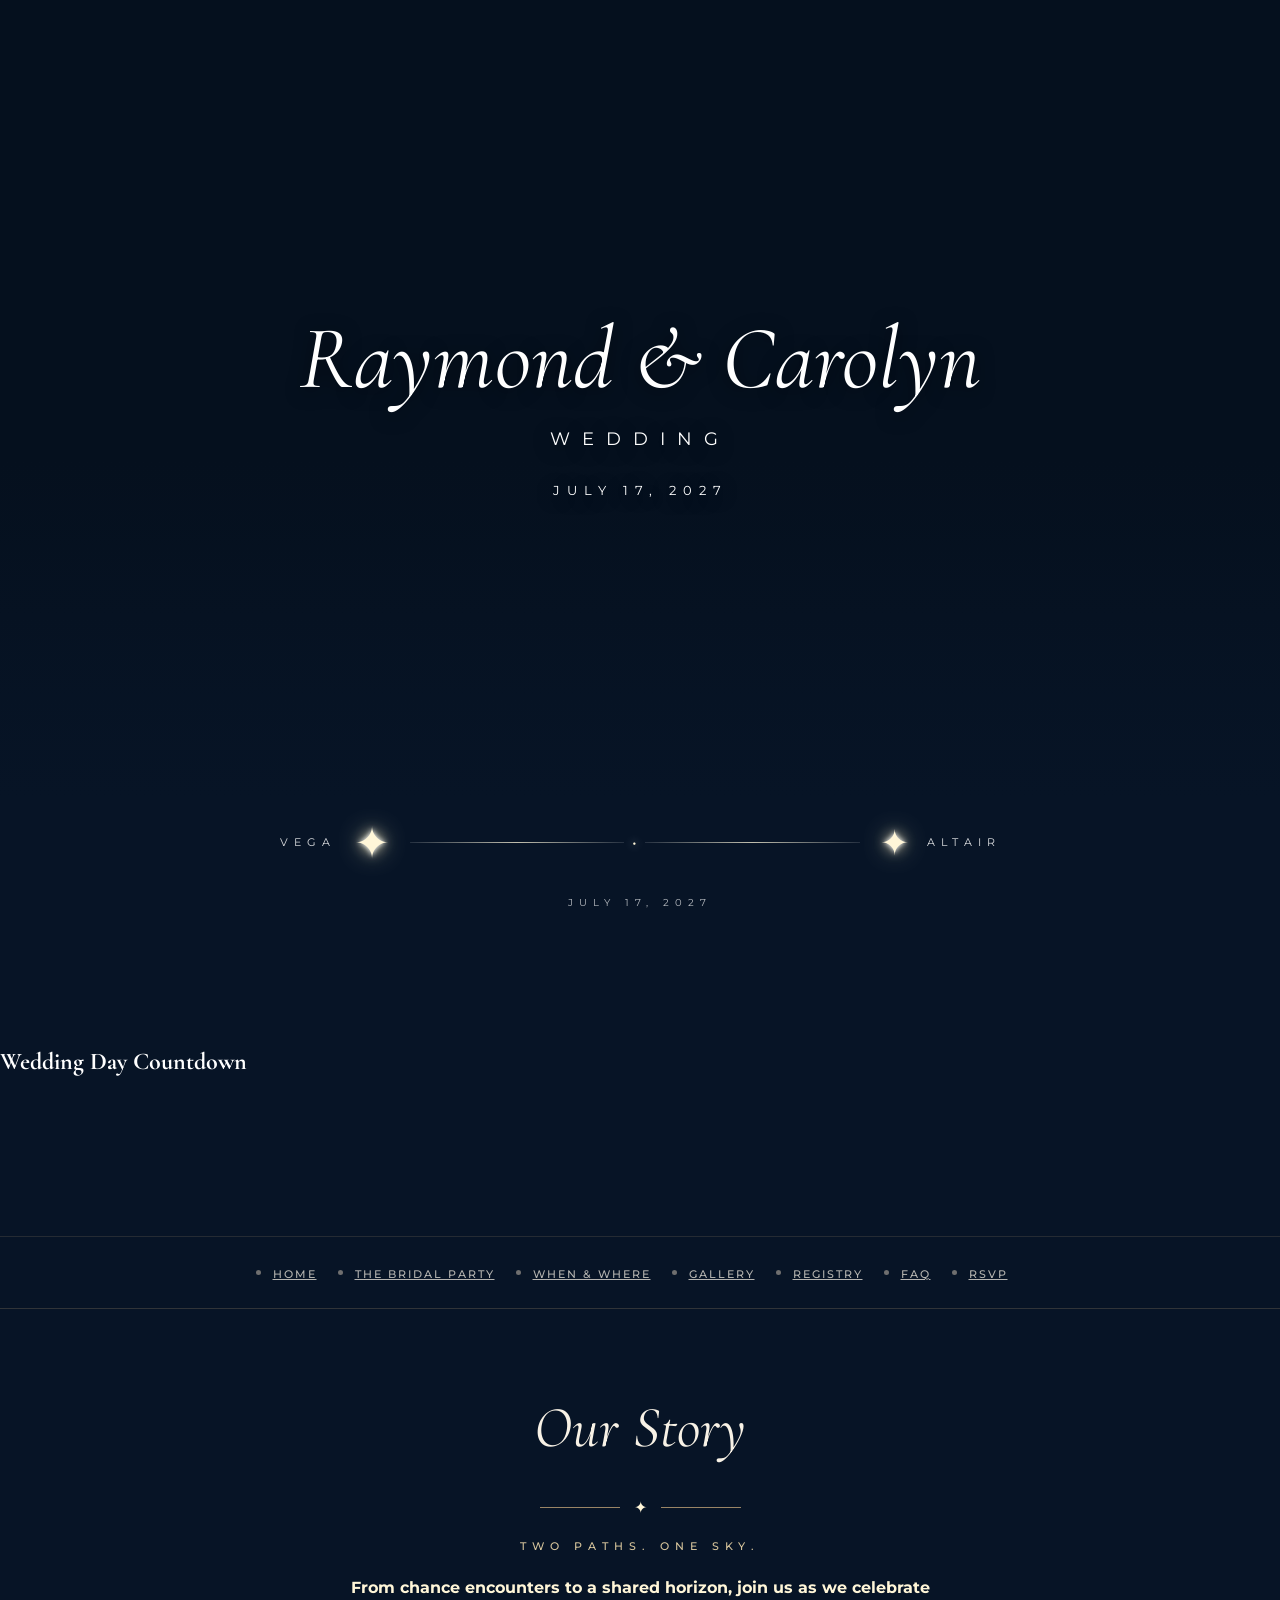
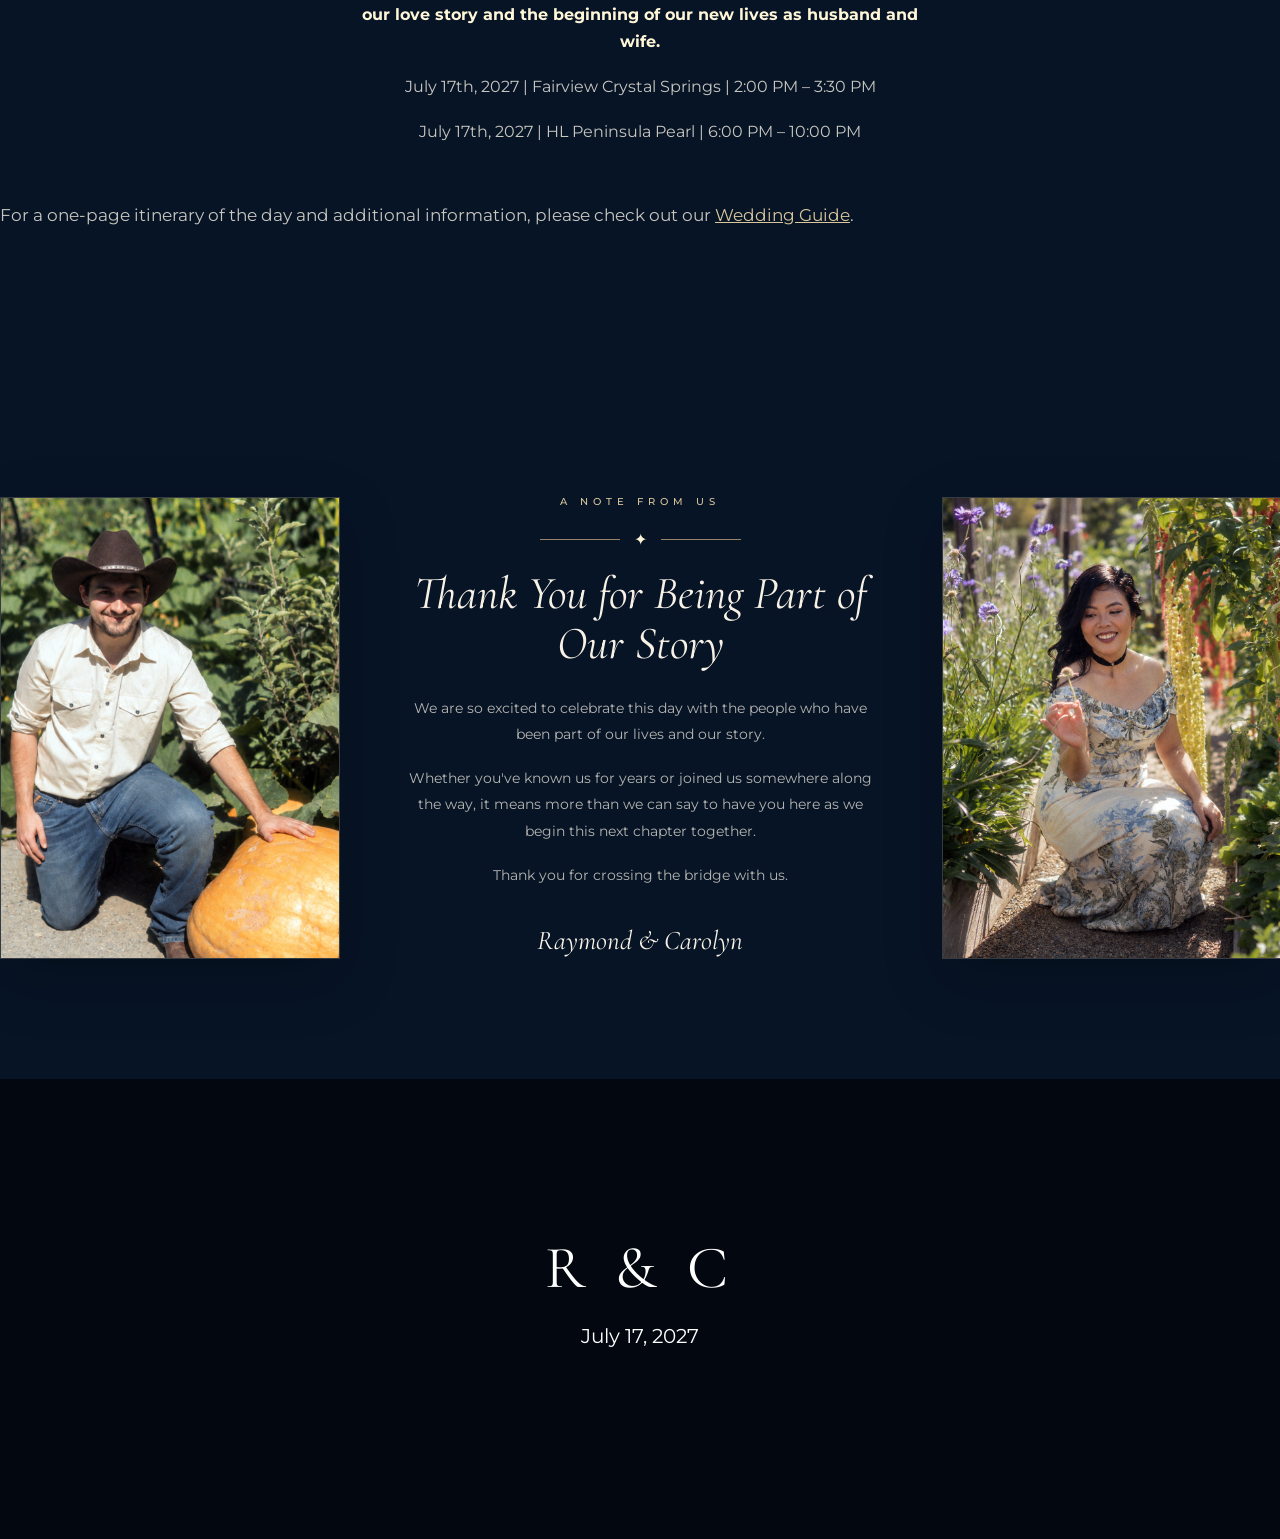
==== commit a1cf68b2: "Update index.html" ====
--- a/index.html
+++ b/index.html
@@ -4,9 +4,9 @@
 <head>
     <meta charset="utf-8">
     <meta http-equiv="X-UA-Compatible" content="IE=edge">
-    <title>The Bridal Party | Raymond &amp; Carolyn</title>
+    <title>Raymond &amp; Carolyn's Wedding</title>
     <meta name="viewport" content="width=device-width, initial-scale=1">
-    <meta name="description" content="Meet the bridal party for Raymond and Carolyn's wedding.">
+    <meta name="description" content="Raymond &amp; Carolyn's Wedding — July 17, 2027">
     <link rel="icon" type="image/png" href="/images/favicon.png">
     <link rel="preconnect" href="https://fonts.googleapis.com">
     <link rel="preconnect" href="https://fonts.gstatic.com" crossorigin>
@@ -16,30 +16,48 @@
     <link rel="stylesheet" href="/css/bootstrap.css">
     <link rel="stylesheet" href="/css/superfish.css">
     <link rel="stylesheet" href="/css/magnific-popup.css">
-    <link rel="stylesheet" href="/css/style.css?v=11">
+    <link rel="stylesheet" href="/css/style.css?v=10">
     <script src="/js/modernizr-2.6.2.min.js"></script>
 </head>
 
 <body>
     <div id="fh5co-wrapper">
         <div id="fh5co-page">
-            <section class="subpage-hero bridal-party-hero">
-                <div class="subpage-hero-overlay" aria-hidden="true"></div>
-                <div class="subpage-hero-content">
-                    <p class="subpage-eyebrow">JULY 17, 2027</p>
-                    <h1>The Bridal Party</h1>
-                    <div class="subpage-divider" aria-hidden="true"><span></span><b>✦</b><span></span></div>
-                    <p class="subpage-location">The people standing beside us</p>
+            <section class="wedding-hero" data-section="home">
+                <div class="wedding-hero-photo" aria-hidden="true"></div>
+                <div class="wedding-hero-overlay" aria-hidden="true"></div>
+                <div class="wedding-hero-content">
+                    <h1>Raymond &amp; Carolyn</h1>
+                    <h2>Wedding</h2>
+                    <p>July 17, 2027</p>
+                </div>
+                <div class="wedding-hero-fade" aria-hidden="true"></div>
+            </section>
+            <section class="celestial-divider" aria-label="Vega and Altair">
+                <div class="celestial-stars">
+                    <div class="celestial-person"><span class="star-name">VEGA</span><span class="celestial-star vega-star">✦</span></div>
+                    <div class="celestial-bridge" aria-hidden="true"><span class="bridge-line"></span><span class="bridge-star">•</span><span class="bridge-line"></span></div>
+                    <div class="celestial-person"><span class="celestial-star altair-star">✦</span><span class="star-name">ALTAIR</span></div>
+                </div>
+                <p class="celestial-date">July 17, 2027</p>
+            </section>
+            <section id="fh5co-countdown" class="starry-section">
+                <div class="container">
+                    <div class="row">
+                        <div class="col-md-8 col-md-offset-2 text-center animate-box">
+                            <h1>Wedding Day Countdown</h1>
+                            <p class="countdown"><span id="days"></span><span id="hours"></span><span id="minutes"></span><span id="seconds"></span></p>
+                        </div>
+                    </div>
                 </div>
             </section>
             <header id="fh5co-header-section" class="sticky-banner">
                 <div class="container">
-                    <div class="nav-header">
-                        <a href="#" class="js-fh5co-nav-toggle fh5co-nav-toggle dark"><i></i></a>
+                    <div class="nav-header"><a href="#" class="js-fh5co-nav-toggle fh5co-nav-toggle dark"><i></i></a>
                         <nav id="fh5co-menu-wrap" aria-label="Main navigation">
                             <ul class="sf-menu" id="fh5co-primary-menu">
-                                <li><a href="/">Home</a></li>
-                                <li class="active"><a href="/bridal-party/">The Bridal Party</a></li>
+                                <li class="active"><a href="/">Home</a></li>
+                                <li><a href="/bridal-party/">The Bridal Party</a></li>
                                 <li><a href="/when-where/">When &amp; Where</a></li>
                                 <li><a href="/gallery/">Gallery</a></li>
                                 <li><a href="/registry/">Registry</a></li>
@@ -50,157 +68,44 @@
                     </div>
                 </div>
             </header>
-
-            <section id="bridal-party-page">
+            <section id="fh5co-couple" class="fh5co-section-gray">
                 <div class="container">
-                    <div class="bp-intro animate-box">
-                        <p class="bp-eyebrow">OUR FAVORITE PEOPLE</p>
-                        <h2>The Bridal Party</h2>
-                        <div class="bp-heading-divider" aria-hidden="true"><span></span><b>✦</b><span></span></div>
-                        <p>Meet the family and friends who will be standing beside us as we begin this next chapter together.</p>
+                    <div class="story-intro animate-box">
+                        <h2>Our Story</h2>
+                        <div class="story-heading-divider" aria-hidden="true"><span></span><b>✦</b><span></span></div>
+                        <h3>Two Paths. One Sky.</h3>
+                        <p><strong>From chance encounters to a shared horizon, join us as we celebrate our love story and the beginning of our new lives as husband and wife.</strong></p>
+                        <p>July 17th, 2027 &vert; Fairview Crystal Springs &vert; 2:00 PM &ndash; 3:30 PM</p>
+                        <p>July 17th, 2027 &vert; HL Peninsula Pearl &vert; 6:00 PM &ndash; 10:00 PM</p>
                     </div>
-
-                    <div class="bp-group bp-celestial-group bp-vega-group">
-                        <div class="bp-group-heading bp-celestial-heading animate-box">
-                            <span>VEGA</span>
-                            <h3>Bride's Party</h3>
-                            <div class="bp-constellation" aria-hidden="true"><i></i><b>✦</b><i></i></div>
-                        </div>
-                        <div class="row bp-grid">
-                            <div class="col-md-4 col-sm-6">
-                                <article class="bp-person animate-box">
-                                    <div class="bp-photo"><img class="bp-photo-main" src="/images/bridal-party/nicole.png" alt="Nicole Huffman"><img class="bp-photo-hover" src="/images/bridal-party/nicole-hover.png" alt="" aria-hidden="true"></div>
-                                    <div class="bp-person-star" aria-hidden="true">✦</div>
-                                    <h4>Nicole Huffman</h4>
-                                    <p class="bp-role">MAID OF HONOR</p>
-                                    <p class="bp-description">"Most likely to be sitting in the jail cell right next to me for the same reason I'm there." - Carolyn Nguyen</p>
-                                </article>
-                            </div>
-                            <div class="col-md-4 col-sm-6">
-                                <article class="bp-person animate-box">
-                                    <div class="bp-photo"><img class="bp-photo-main" src="/images/bridal-party/pauline.png" alt="Pauline Nguyen"><img class="bp-photo-hover" src="/images/bridal-party/pauline-hover.png" alt="" aria-hidden="true"></div>
-                                    <div class="bp-person-star" aria-hidden="true">✦</div>
-                                    <h4>Pauline Nguyen</h4>
-                                    <p class="bp-role">BRIDESMAID</p>
-                                    <p class="bp-description">"Most likely to be the one that encouraged me to do the thing that got me in jail." - Carolyn Nguyen</p>
-                                </article>
-                            </div>
-                            <div class="col-md-4 col-sm-6">
-                                <article class="bp-person animate-box">
-                                    <div class="bp-photo"><img class="bp-photo-main" src="/images/bridal-party/sarah.png" alt="Sarah Chi"><img class="bp-photo-hover" src="/images/bridal-party/sarah-hover.png" alt="" aria-hidden="true"></div>
-                                    <div class="bp-person-star" aria-hidden="true">✦</div>
-                                    <h4>Sarah Chi</h4>
-                                    <p class="bp-role">BRIDESMAID</p>
-                                    <p class="bp-description">"Most likely to be posting bail when I'm in jail and dap me up when I get out." - Carolyn Nguyen</p>
-                                </article>
-                            </div>
-                        </div>
-                    </div>
-
-                    <div class="bp-group bp-celestial-group bp-altair-group">
-                        <div class="bp-group-heading bp-celestial-heading animate-box">
-                            <span>ALTAIR</span>
-                            <h3>Groom's Party</h3>
-                            <div class="bp-constellation" aria-hidden="true"><i></i><b>✦</b><i></i></div>
-                        </div>
-                        <div class="row bp-grid">
-                            <div class="col-md-4 col-sm-6">
-                                <article class="bp-person animate-box">
-                                    <div class="bp-photo"><img class="bp-photo-main" src="/images/bridal-party/lucas.png" alt="Lucas Bowers"><img class="bp-photo-hover" src="/images/bridal-party/lucas-hover.png" alt="" aria-hidden="true"></div>
-                                    <div class="bp-person-star" aria-hidden="true">✦</div>
-                                    <h4>Lucas Bowers</h4>
-                                    <p class="bp-role">BEST MAN</p>
-                                    <p class="bp-description">"A pretty cool guy." - Raymond Burgess</p>
-                                </article>
-                            </div>
-                            <div class="col-md-4 col-sm-6">
-                                <article class="bp-person animate-box">
-                                    <div class="bp-photo"><img class="bp-photo-main" src="/images/bridal-party/alex.png" alt="Alex Brown"><img class="bp-photo-hover" src="/images/bridal-party/alex-hover.png" alt="" aria-hidden="true"></div>
-                                    <div class="bp-person-star" aria-hidden="true">✦</div>
-                                    <h4>Alex Brown</h4>
-                                    <p class="bp-role">GROOMSMAN</p>
-                                    <p class="bp-description">"A pretty funny guy." - Raymond Burgess</p>
-                                </article>
-                            </div>
-                            <div class="col-md-4 col-sm-6">
-                                <article class="bp-person animate-box">
-                                    <div class="bp-photo"><img class="bp-photo-main" src="/images/bridal-party/brendan.png" alt="Brendan Chen"><img class="bp-photo-hover" src="/images/bridal-party/brendan-hover.png" alt="" aria-hidden="true"></div>
-                                    <div class="bp-person-star" aria-hidden="true">✦</div>
-                                    <h4>Brendan Chen</h4>
-                                    <p class="bp-role">GROOMSMAN</p>
-                                    <p class="bp-description">"A pretty chill guy." - Raymond Burgess</p>
-                                </article>
-                            </div>
-                        </div>
-                    </div>
-
-                    <div class="bp-family-divider" aria-hidden="true">
-                        <span></span>
-                        <div class="bp-magpies"><span class="bp-magpie bp-magpie-left">◆</span><b>✦</b><span class="bp-magpie bp-magpie-right">◆</span></div>
-                        <span></span>
-                    </div>
-
-                    <div class="bp-family-section">
-                        <div class="bp-intro animate-box">
-                            <h2>Our Families</h2>
-                            <div class="bp-heading-divider" aria-hidden="true"><span></span><b>✦</b><span></span></div>
-                            <p>Honoring the parents who raised us, supported us, and helped shape the lives we now bring together.</p>
-                        </div>
-                        <div class="row">
-                            <div class="col-md-6">
-                                <div class="bp-group bp-family-group">
-                                    <div class="bp-group-heading animate-box"><span>VEGA</span>
-                                        <h3>Bride's Family</h3></div>
-                                    <div class="row bp-grid">
-                                        <div class="col-sm-6">
-                                            <article class="bp-person bp-family-person animate-box">
-                                                <div class="bp-photo"><img class="bp-photo-main" src="/images/bridal-party/jennie.png" alt="Jennie Nguyen"><img class="bp-photo-hover" src="/images/bridal-party/jennie-hover.png" alt="" aria-hidden="true"></div>
-                                                <div class="bp-person-star" aria-hidden="true">✦</div>
-                                                <h4>Nga "Jennie" Nguyen</h4>
-                                                <p class="bp-role">MOTHER OF THE BRIDE</p>
-                                            </article>
-                                        </div>
-                                        <div class="col-sm-6">
-                                            <article class="bp-person bp-family-person animate-box">
-                                                <div class="bp-photo"><img class="bp-photo-main" src="/images/bridal-party/charlie.png" alt="Cuong Nguyen"><img class="bp-photo-hover" src="/images/bridal-party/charlie-hover.png" alt="" aria-hidden="true"></div>
-                                                <div class="bp-person-star" aria-hidden="true">✦</div>
-                                                <h4>Cuong "Charlie" Nguyen</h4>
-                                                <p class="bp-role">FATHER OF THE BRIDE</p>
-                                            </article>
-                                        </div>
-                                    </div>
-                                </div>
-                            </div>
-                            <div class="col-md-6">
-                                <div class="bp-group bp-family-group">
-                                    <div class="bp-group-heading animate-box"><span>ALTAIR</span>
-                                        <h3>Groom's Family</h3></div>
-                                    <div class="row bp-grid">
-                                        <div class="col-sm-6">
-                                            <article class="bp-person bp-family-person animate-box">
-                                                <div class="bp-photo"><img class="bp-photo-main" src="/images/bridal-party/jo-alice.png" alt="Jo Alice Lieb"><img class="bp-photo-hover" src="/images/bridal-party/jo-alice-hover.png" alt="" aria-hidden="true"></div>
-                                                <div class="bp-person-star" aria-hidden="true">✦</div>
-                                                <h4>Jo Alice Lieb</h4>
-                                                <p class="bp-role">MOTHER OF THE GROOM</p>
-                                            </article>
-                                        </div>
-                                        <div class="col-sm-6">
-                                            <article class="bp-person bp-family-person bp-memorial animate-box">
-                                                <div class="bp-photo"><img class="bp-photo-main" src="/images/bridal-party/theodore.png" alt="Theodore Burgess"><img class="bp-photo-hover" src="/images/bridal-party/theodore-hover.png" alt="" aria-hidden="true"></div>
-                                                <div class="bp-person-star" aria-hidden="true">✦</div>
-                                                <h4>Theodore Burgess</h4>
-                                                <p class="bp-role">FATHER OF THE GROOM</p>
-                                                <p class="bp-memorial-label">✦ &nbsp; IN LOVING MEMORY &nbsp; ✦</p>
-                                            </article>
-                                        </div>
-                                    </div>
-                                </div>
-                            </div>
+                    <div class="row animate-box">
+                        <div class="col-md-8 col-md-offset-2 text-center heading-section">
+                            <p>For a one-page itinerary of the day and additional information, please check out our <a href="https://docs.google.com/document/d/1FgSLX2xswx-aN0wTXBvqNlOdIldnVwaAH5G4FfvW1Qo/edit?usp=sharing" target="_blank" rel="noopener">Wedding Guide</a>.</p>
                         </div>
                     </div>
                 </div>
             </section>
-
+            <section class="home-note-section">
+                <div class="container">
+                    <div class="home-note-wrap">
+                        <figure class="home-note-photo">
+                            <img src="/images/altair-pumpkin.png" alt="Raymond beside a pumpkin in the garden" loading="lazy">
+                        </figure>
+                        <div class="home-note-copy">
+                            <p class="home-note-eyebrow">A Note From Us</p>
+                            <div class="story-heading-divider" aria-hidden="true"><span></span><b>✦</b><span></span></div>
+                            <h2>Thank You for Being Part of Our Story</h2>
+                            <p>We are so excited to celebrate this day with the people who have been part of our lives and our story.</p>
+                            <p>Whether you've known us for years or joined us somewhere along the way, it means more than we can say to have you here as we begin this next chapter together.</p>
+                            <p>Thank you for crossing the bridge with us.</p>
+                            <p class="home-note-signature">Raymond &amp; Carolyn</p>
+                        </div>
+                        <figure class="home-note-photo">
+                            <img src="/images/vega-flower.png" alt="Carolyn among flowers in the garden" loading="lazy">
+                        </figure>
+                    </div>
+                </div>
+            </section>
             <footer>
                 <div id="footer">
                     <div class="container">
@@ -226,5 +131,27 @@
     <script src="/js/magnific-popup-options.js"></script>
     <script src="/js/sticky.js"></script>
     <script src="/js/main.js"></script>
+    <script>
+    document.addEventListener("DOMContentLoaded", function () {
+        var note = document.querySelector(".home-note-section");
+        if (!note) return;
+
+        if (!("IntersectionObserver" in window)) {
+            note.classList.add("note-visible");
+            return;
+        }
+
+        var observer = new IntersectionObserver(function (entries) {
+            entries.forEach(function (entry) {
+                if (entry.isIntersecting) {
+                    note.classList.add("note-visible");
+                    observer.unobserve(note);
+                }
+            });
+        }, { threshold: 0.15 });
+
+        observer.observe(note);
+    });
+    </script>
 </body>
 </html>
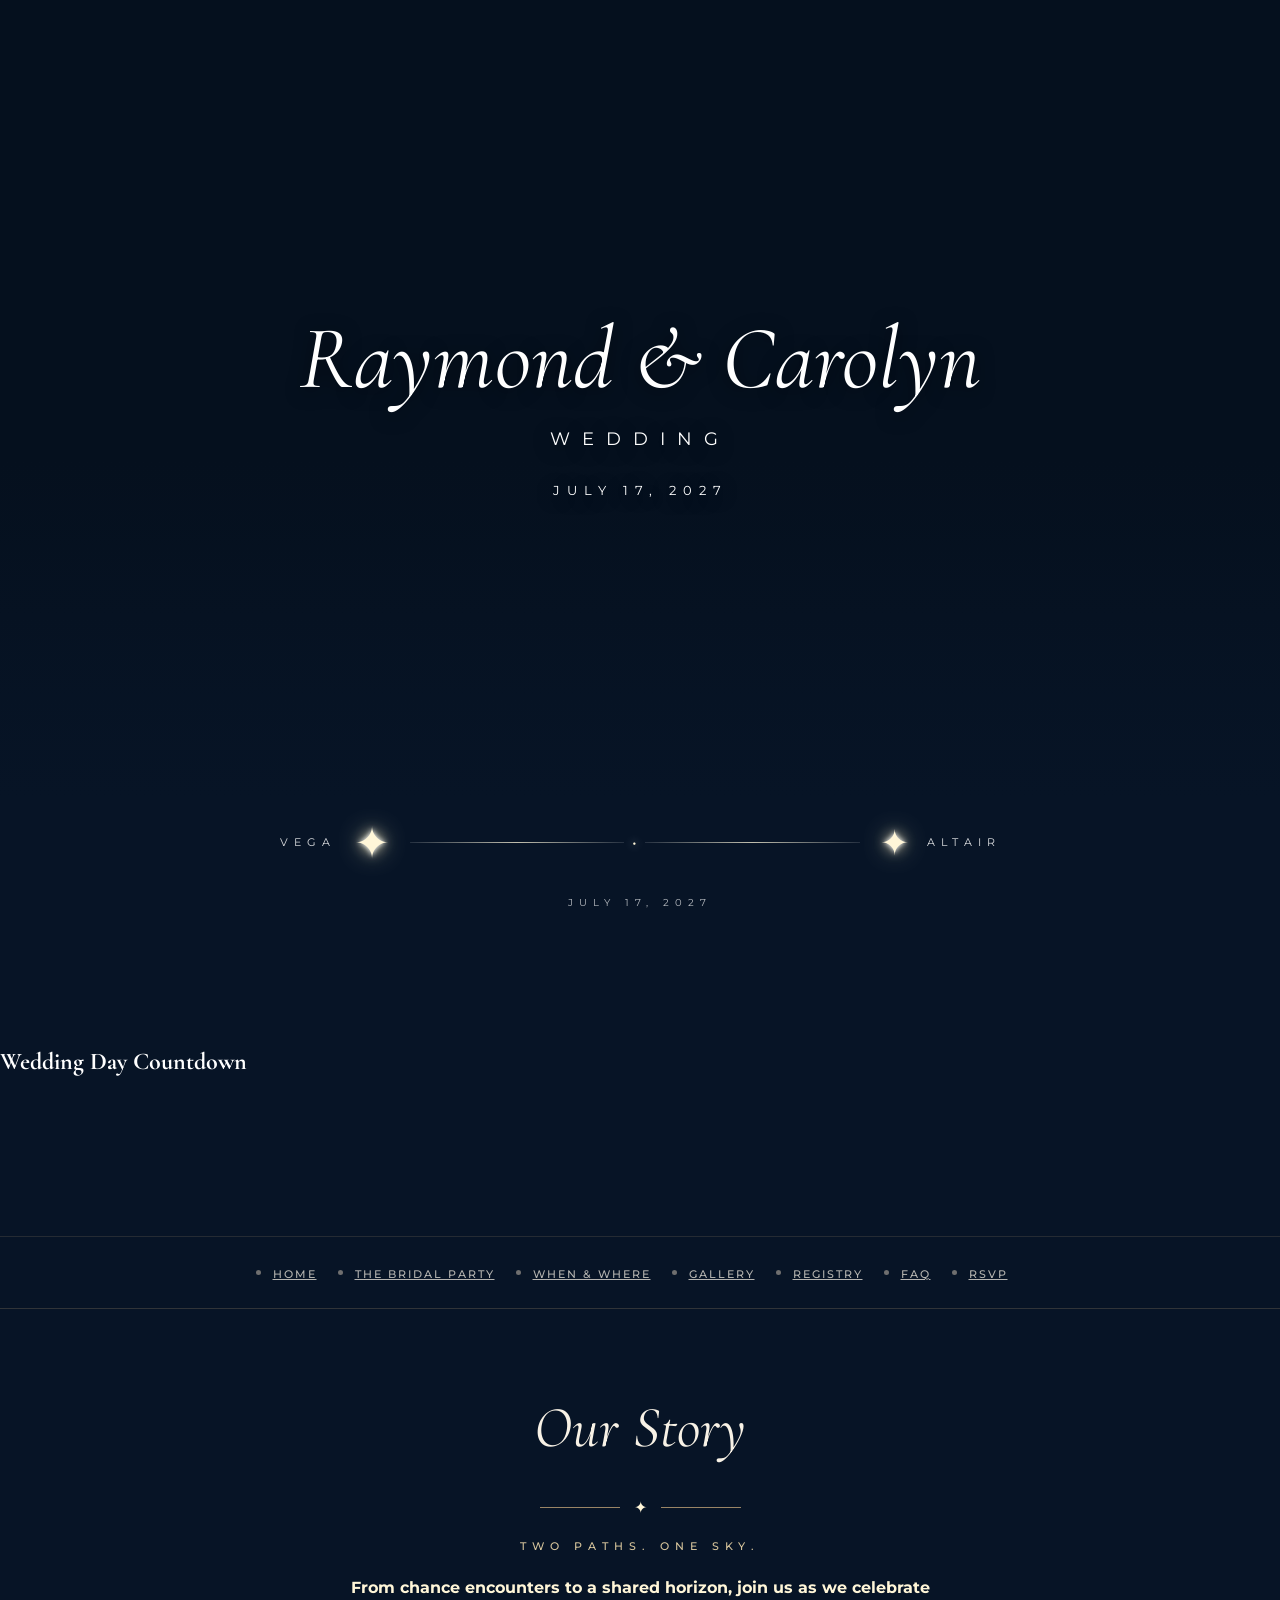
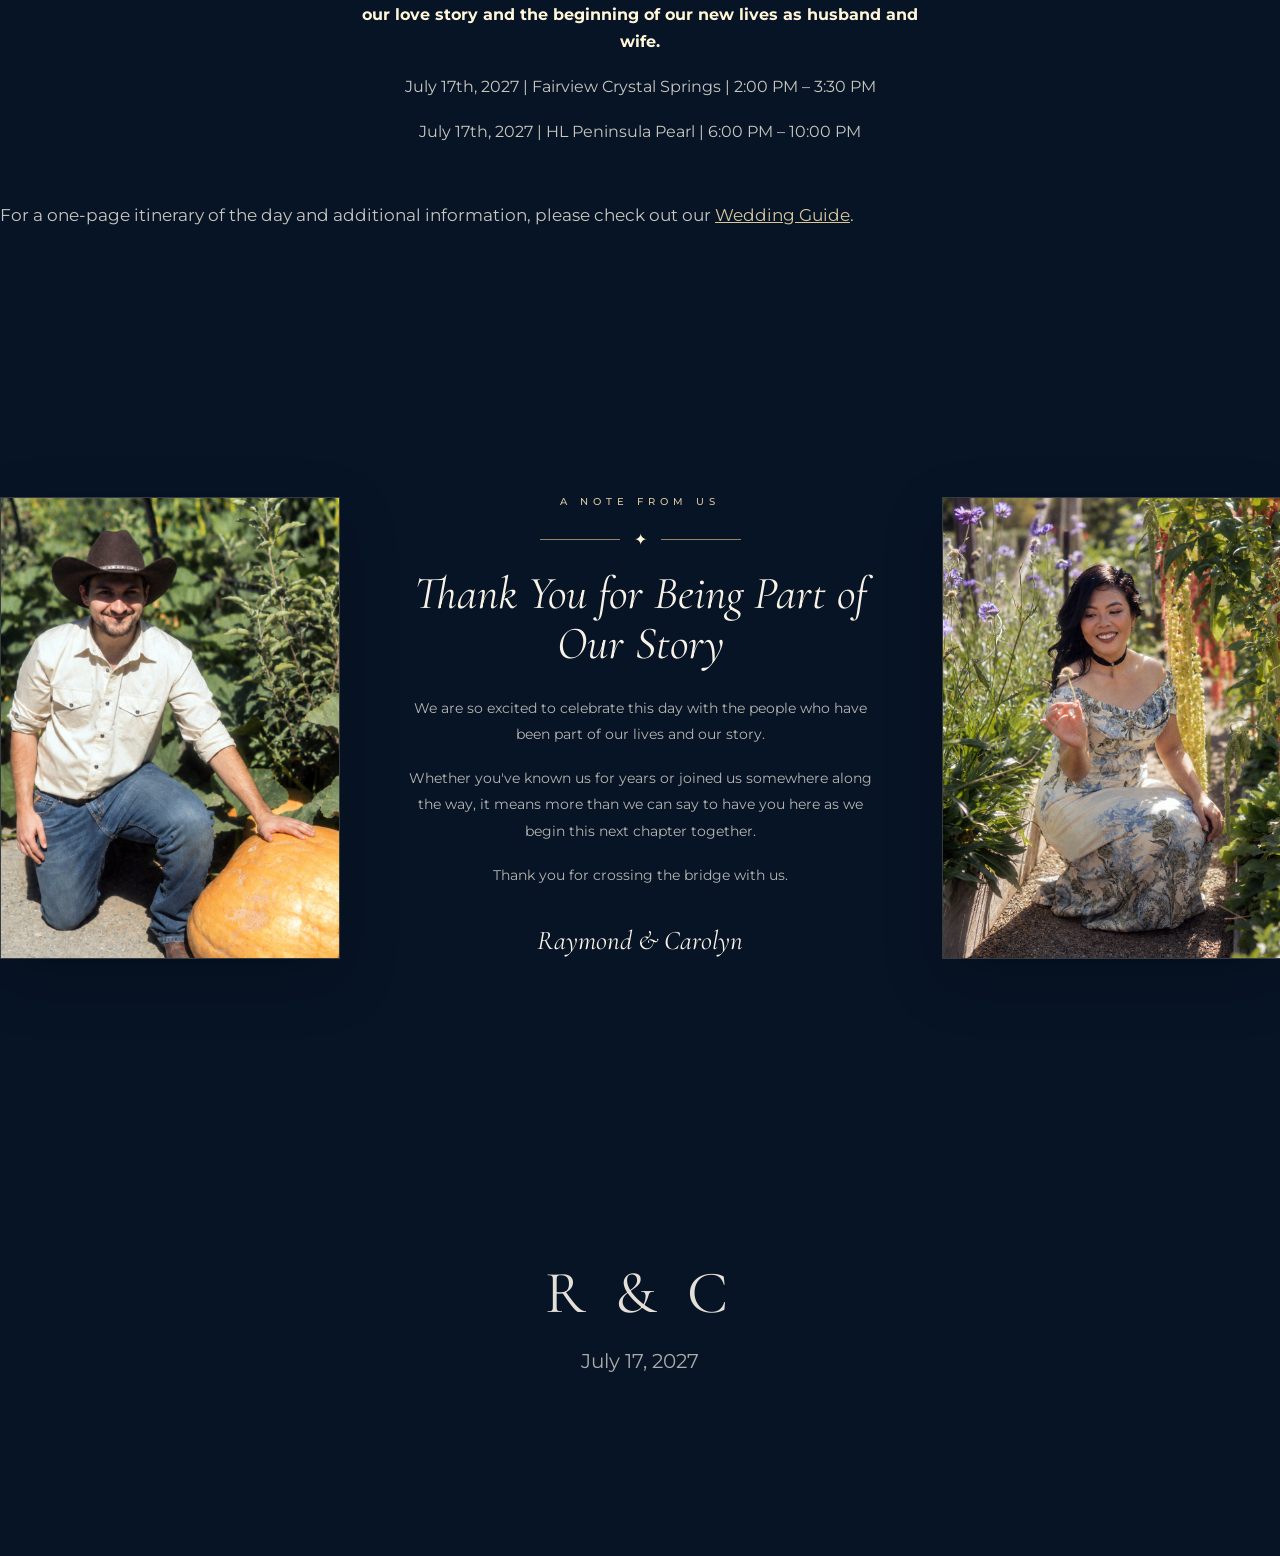
==== commit a62623de: "Update index.html" ====
--- a/index.html
+++ b/index.html
@@ -4,7 +4,7 @@
 <head>
     <meta charset="utf-8">
     <meta http-equiv="X-UA-Compatible" content="IE=edge">
-    <title>Raymond &amp; Carolyn's Wedding</title>
+    <title>Home | Raymond &amp; Carolyn's Wedding</title>
     <meta name="viewport" content="width=device-width, initial-scale=1">
     <meta name="description" content="Raymond &amp; Carolyn's Wedding — July 17, 2027">
     <link rel="icon" type="image/png" href="/images/favicon.png">
--- a/css/style.css
+++ b/css/style.css
@@ -2349,6 +2349,54 @@
 }
 
 
+/* =========================================================
+   SITE-WIDE — SEAMLESS FOOTER (LAYOUT-SAFE)
+   Visual fade only: does not alter page content positioning.
+   ========================================================= */
+
+footer {
+  margin: 0;
+  padding: 0;
+  border: 0;
+  background: #071426;
+}
+
+#footer {
+  min-height: 300px;
+  margin: 0;
+  padding: 105px 0 72px;
+  border: 0;
+  box-shadow: none;
+  color: #fff;
+  background-image:
+    linear-gradient(
+      to bottom,
+      #071426 0%,
+      rgba(7,20,38,.98) 8%,
+      rgba(7,20,38,.90) 24%,
+      rgba(7,20,38,.72) 58%,
+      rgba(7,20,38,.62) 100%
+    ),
+    url("../images/footer.jpg");
+  background-size: cover;
+  background-position: center;
+  background-repeat: no-repeat;
+}
+
+#footer::before {
+  background: transparent;
+}
+
+#footer h2 {
+  margin-bottom: 8px;
+  color: rgba(248,242,230,.92);
+}
+
+#footer p {
+  margin-bottom: 0;
+  color: rgba(248,242,230,.68);
+}
+
 
 /* =========================================================
    MOBILE VERSION
@@ -3914,3 +3962,392 @@
     transition: none;
   }
 }
+
+
+/* =========================================================
+   SEAMLESS FOOTER — MOBILE OVERRIDE
+   ========================================================= */
+@media screen and (max-width: 768px) {
+  #footer {
+    min-height: 260px;
+    padding: 88px 0 58px;
+    background-position: center;
+  }
+}
+
+
+/* =========================================================
+   WHEN & WHERE — CELESTIAL JOURNEY
+   ========================================================= */
+
+#when-where-page .ww-events {
+  position: relative;
+}
+
+#when-where-page .ww-event-card {
+  transition: transform .4s ease, box-shadow .4s ease, border-color .4s ease;
+}
+
+#when-where-page .ww-event-card:hover {
+  transform: translateY(-4px);
+  border-color: rgba(194,166,121,.42);
+  box-shadow: 0 22px 54px rgba(0,0,0,.22), 0 0 28px rgba(194,166,121,.07);
+}
+
+#when-where-page .ww-event-photo {
+  position: relative;
+}
+
+#when-where-page .ww-event-star-name {
+  position: absolute;
+  right: 18px;
+  bottom: 15px;
+  z-index: 2;
+  color: rgba(255,246,216,.88);
+  font-family: 'Montserrat', sans-serif;
+  font-size: 8px;
+  font-weight: 500;
+  letter-spacing: 3px;
+  text-shadow: 0 2px 10px rgba(0,0,0,.65), 0 0 12px rgba(255,246,216,.22);
+}
+
+#when-where-page .ww-between {
+  position: relative;
+  overflow: hidden;
+}
+
+#when-where-page .ww-between::before {
+  content: "";
+  position: absolute;
+  inset: 0;
+  pointer-events: none;
+  background:
+    radial-gradient(circle at 19% 31%, rgba(255,246,216,.18) 0 1px, transparent 2px),
+    radial-gradient(circle at 30% 63%, rgba(95,147,228,.18) 0 1px, transparent 2px),
+    radial-gradient(circle at 73% 34%, rgba(255,246,216,.16) 0 1px, transparent 2px),
+    radial-gradient(circle at 83% 67%, rgba(194,166,121,.16) 0 1px, transparent 2px),
+    radial-gradient(ellipse at center, rgba(82,69,102,.13), transparent 62%);
+}
+
+#when-where-page .ww-between-inner {
+  position: relative;
+  z-index: 1;
+}
+
+#when-where-page .ww-celestial-journey {
+  display: grid;
+  grid-template-columns: minmax(130px,1fr) minmax(170px,260px) minmax(130px,1fr);
+  align-items: center;
+  gap: 18px;
+  max-width: 720px;
+  margin-left: auto;
+  margin-right: auto;
+}
+
+#when-where-page .ww-between-stop small {
+  display: block;
+  margin-bottom: 8px;
+  color: #d8c69d;
+  font-family: 'Montserrat', sans-serif;
+  font-size: 8px;
+  font-weight: 500;
+  letter-spacing: 3.5px;
+}
+
+#when-where-page .ww-star-bridge {
+  display: flex;
+  align-items: center;
+  justify-content: center;
+  gap: 10px;
+  color: #fff6d8;
+}
+
+#when-where-page .ww-star-bridge span {
+  flex: 1;
+  height: 1px;
+  background: linear-gradient(to right, transparent, rgba(194,166,121,.58));
+}
+
+#when-where-page .ww-star-bridge span:last-child {
+  transform: scaleX(-1);
+}
+
+#when-where-page .ww-star-bridge i {
+  color: rgba(216,198,157,.65);
+  font-size: 7px;
+  font-style: normal;
+}
+
+#when-where-page .ww-star-bridge b {
+  color: #fff6d8;
+  font-size: 14px;
+  font-weight: 400;
+  text-shadow: 0 0 14px rgba(255,246,216,.48);
+}
+
+#when-where-page .ww-airport-inner {
+  position: relative;
+  overflow: hidden;
+}
+
+#when-where-page .ww-airport-inner::after {
+  content: "✦";
+  position: absolute;
+  top: 18px;
+  right: 24px;
+  color: rgba(194,166,121,.18);
+  font-size: 46px;
+  line-height: 1;
+}
+
+#when-where-page .ww-hotel-card {
+  transition: transform .35s ease, border-color .35s ease, box-shadow .35s ease;
+}
+
+#when-where-page .ww-hotel-card:hover {
+  transform: translateY(-3px);
+  border-color: rgba(194,166,121,.38);
+  box-shadow: 0 16px 38px rgba(0,0,0,.15);
+}
+
+#when-where-page .ww-route-celestial {
+  display: flex;
+  align-items: center;
+  justify-content: center;
+  gap: 11px;
+  margin: 0 auto 12px;
+  color: rgba(216,198,157,.78);
+  font-family: 'Montserrat', sans-serif;
+  font-size: 7px;
+  font-style: normal;
+  letter-spacing: 3px;
+}
+
+#when-where-page .ww-route-celestial i {
+  display: block;
+  width: 72px;
+  height: 1px;
+  background: linear-gradient(to right, rgba(194,166,121,.18), rgba(194,166,121,.58), rgba(194,166,121,.18));
+}
+
+#when-where-page .ww-route-celestial b {
+  color: #fff6d8;
+  font-size: 9px;
+  font-weight: 400;
+  letter-spacing: 0;
+  text-shadow: 0 0 10px rgba(255,246,216,.3);
+}
+
+@media (prefers-reduced-motion: reduce) {
+  #when-where-page .ww-event-card,
+  #when-where-page .ww-hotel-card {
+    transition: none;
+  }
+}
+
+/* WHEN & WHERE — MOBILE CELESTIAL JOURNEY */
+@media screen and (max-width: 768px) {
+  #when-where-page .ww-event-card:hover,
+  #when-where-page .ww-hotel-card:hover {
+    transform: none;
+  }
+
+  #when-where-page .ww-celestial-journey {
+    grid-template-columns: 1fr;
+    gap: 14px;
+  }
+
+  #when-where-page .ww-star-bridge {
+    width: 180px;
+    margin: 2px auto;
+  }
+
+  #when-where-page .ww-event-star-name {
+    right: 14px;
+    bottom: 12px;
+    font-size: 7px;
+  }
+
+  #when-where-page .ww-route-celestial i {
+    width: 40px;
+  }
+}
+
+
+/* =========================================================
+   WHEN & WHERE — EQUAL HOTEL CARD HEIGHTS
+   ========================================================= */
+
+#when-where-page .ww-hotel-row {
+  display: flex;
+  flex-wrap: wrap;
+}
+
+#when-where-page .ww-hotel-row > [class*="col-"] {
+  display: flex;
+}
+
+#when-where-page .ww-hotel-card {
+  display: flex;
+  flex-direction: column;
+  width: 100%;
+  height: 100%;
+}
+
+#when-where-page .ww-hotel-card p {
+  flex-grow: 1;
+}
+
+#when-where-page .ww-hotel-card a {
+  margin-top: auto;
+}
+
+@media screen and (max-width: 991px) {
+  #when-where-page .ww-hotel-row,
+  #when-where-page .ww-hotel-row > [class*="col-"] {
+    display: block;
+  }
+
+  #when-where-page .ww-hotel-card {
+    height: auto;
+  }
+}
+
+
+/* =========================================================
+   WHEN & WHERE — AIRPORT + MAP ALIGNMENT FIX
+   ========================================================= */
+
+/* Airport ornament removed from HTML; keep the SFO block clean. */
+#when-where-page .ww-airport-symbol {
+  display: none !important;
+}
+
+/* Center everything in the route overlay relative to the full map. */
+#when-where-page .ww-route-summary {
+  left: 50%;
+  right: auto;
+  width: min(760px, calc(100% - 48px));
+  transform: translateX(-50%);
+  text-align: center;
+}
+
+#when-where-page .ww-route-journey {
+  width: 100%;
+  margin-left: auto;
+  margin-right: auto;
+}
+
+#when-where-page .ww-map-action {
+  display: flex;
+  width: 100%;
+  justify-content: center;
+  align-items: center;
+  text-align: center;
+}
+
+#when-where-page .ww-map-action .ww-button {
+  display: inline-flex;
+  align-items: center;
+  justify-content: center;
+  margin-left: auto;
+  margin-right: auto;
+}
+
+@media screen and (max-width: 768px) {
+  #when-where-page .ww-route-summary {
+    width: calc(100% - 28px);
+  }
+}
+
+
+/* =========================================================
+   WHEN & WHERE — BETWEEN EVENTS REFINEMENT
+   ========================================================= */
+
+#when-where-page .ww-between-inner {
+  padding-top: 72px;
+  padding-bottom: 72px;
+}
+
+#when-where-page .ww-between-inner .ww-heading-divider {
+  margin-bottom: 34px;
+}
+
+#when-where-page .ww-between-times {
+  margin: 0 auto 26px;
+}
+
+#when-where-page .ww-between-times > div:not(.ww-between-star) {
+  display: flex;
+  align-items: baseline;
+  justify-content: center;
+  gap: 8px;
+}
+
+#when-where-page .ww-between-times span {
+  color: rgba(248,242,230,.78);
+}
+
+#when-where-page .ww-between-times strong {
+  color: #f8f2e6;
+  font-weight: 500;
+}
+
+#when-where-page .ww-between-star {
+  margin: 13px 0;
+  color: #c2a679;
+  opacity: .78;
+}
+
+#when-where-page .ww-between-inner > p:last-child {
+  max-width: 1120px;
+  margin: 0 auto;
+  color: rgba(248,242,230,.78);
+}
+
+@media screen and (max-width: 768px) {
+  #when-where-page .ww-between-inner {
+    padding-top: 58px;
+    padding-bottom: 58px;
+  }
+
+  #when-where-page .ww-between-inner .ww-heading-divider {
+    margin-bottom: 28px;
+  }
+
+  #when-where-page .ww-between-times {
+    margin-bottom: 24px;
+  }
+}
+
+
+/* WHEN & WHERE — MAP DISPLAY REPAIR (no overlay or crop) */
+#when-where-page .ww-map-card { max-width: 1000px; }
+#when-where-page .ww-map {
+  display: block; width: 100%; height: auto; min-height: 0;
+  aspect-ratio: auto; background: none !important;
+}
+#when-where-page .ww-map img {
+  display: block; width: 100%; height: auto; max-width: 100%; object-fit: contain;
+}
+#when-where-page .ww-map-card .ww-route-summary {
+  position: static; inset: auto; left: auto; right: auto;
+  width: 100%; max-width: none; transform: none;
+  margin: 0; padding: 36px 40px 42px;
+  background: rgba(10,25,45,.92); border-top: 1px solid rgba(194,166,121,.24);
+  text-align: center;
+}
+#when-where-page .ww-map-card .ww-map-action {
+  position: static; display: flex; justify-content: center;
+  width: 100%; margin: 30px auto 0;
+}
+#when-where-page .ww-map-card .ww-map-action .ww-button {
+  display: inline-flex; justify-content: center; align-items: center;
+  width: auto; max-width: 100%; margin: 0;
+}
+@media screen and (max-width: 768px) {
+  #when-where-page .ww-map { min-height: 0; }
+  #when-where-page .ww-map-card .ww-route-summary { padding: 28px 18px 34px; }
+  #when-where-page .ww-map-card .ww-map-action .ww-button { width: 100%; max-width: 320px; }
+}
